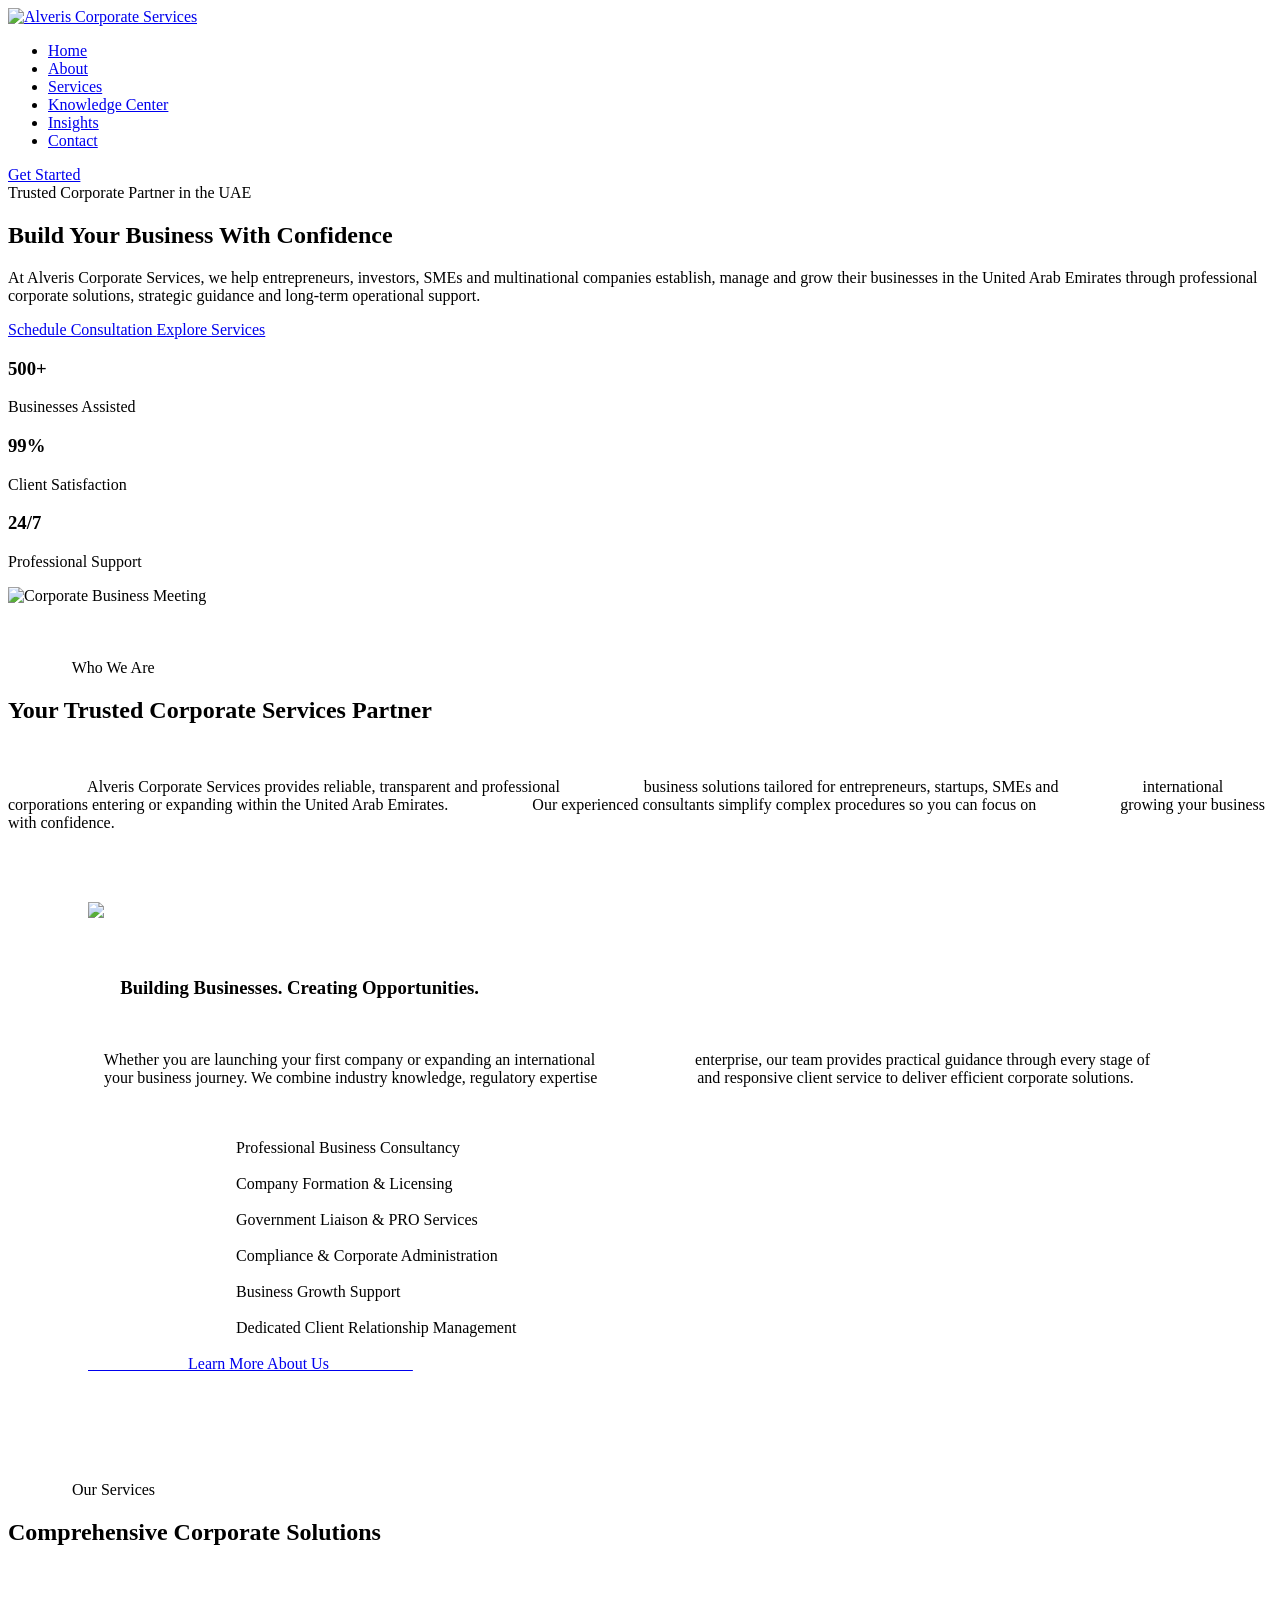
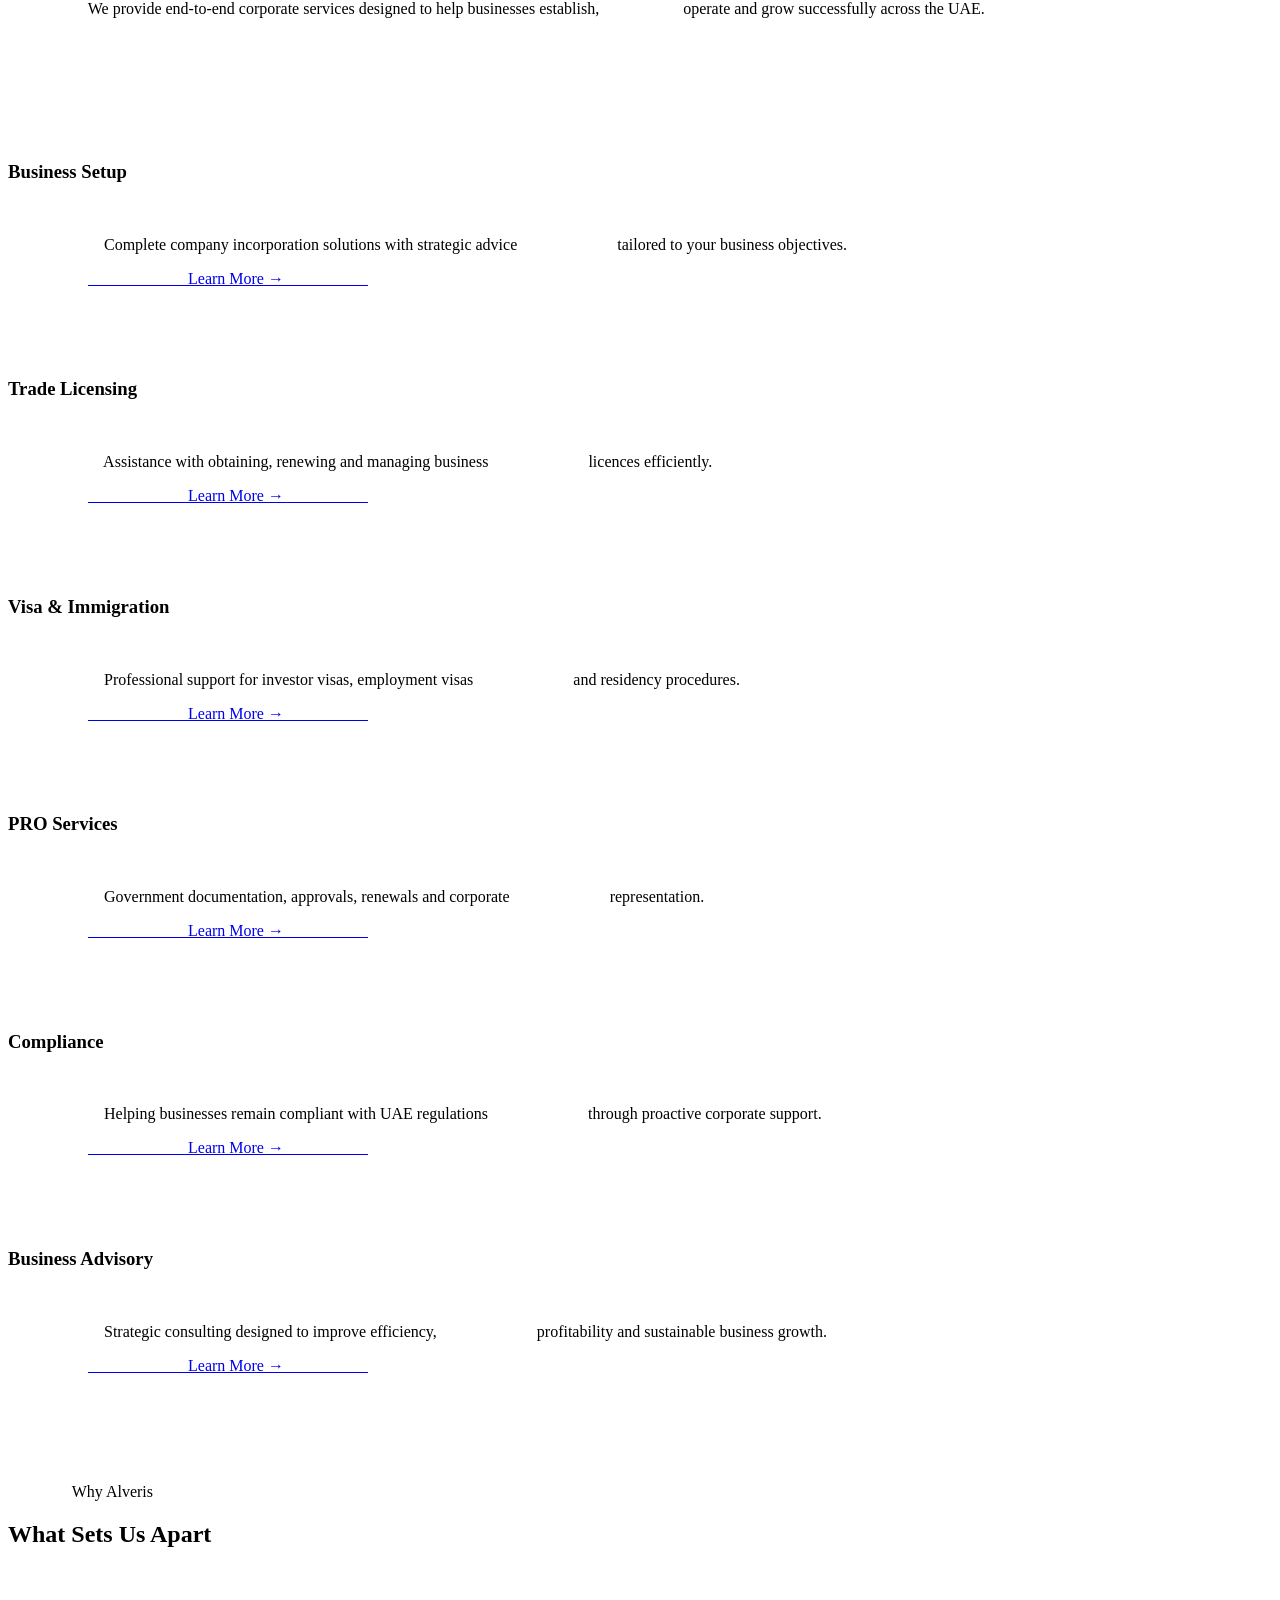
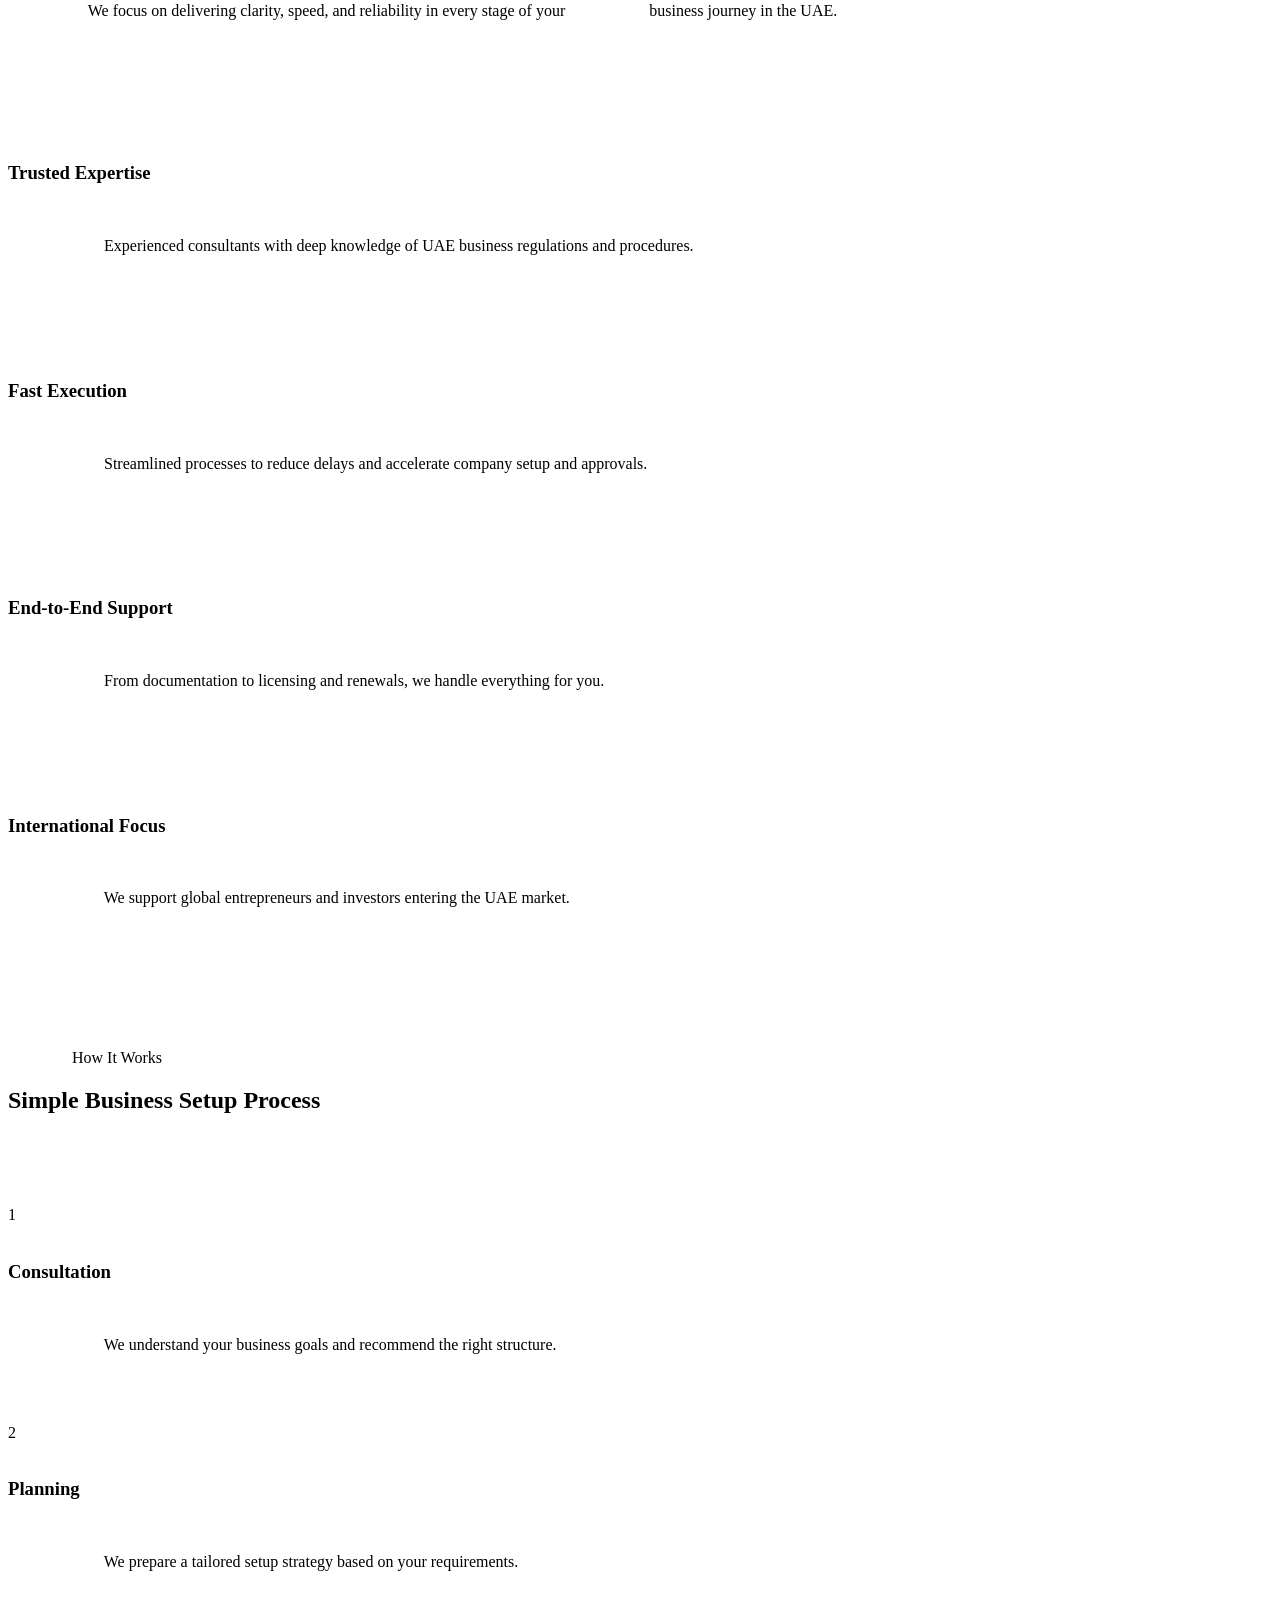
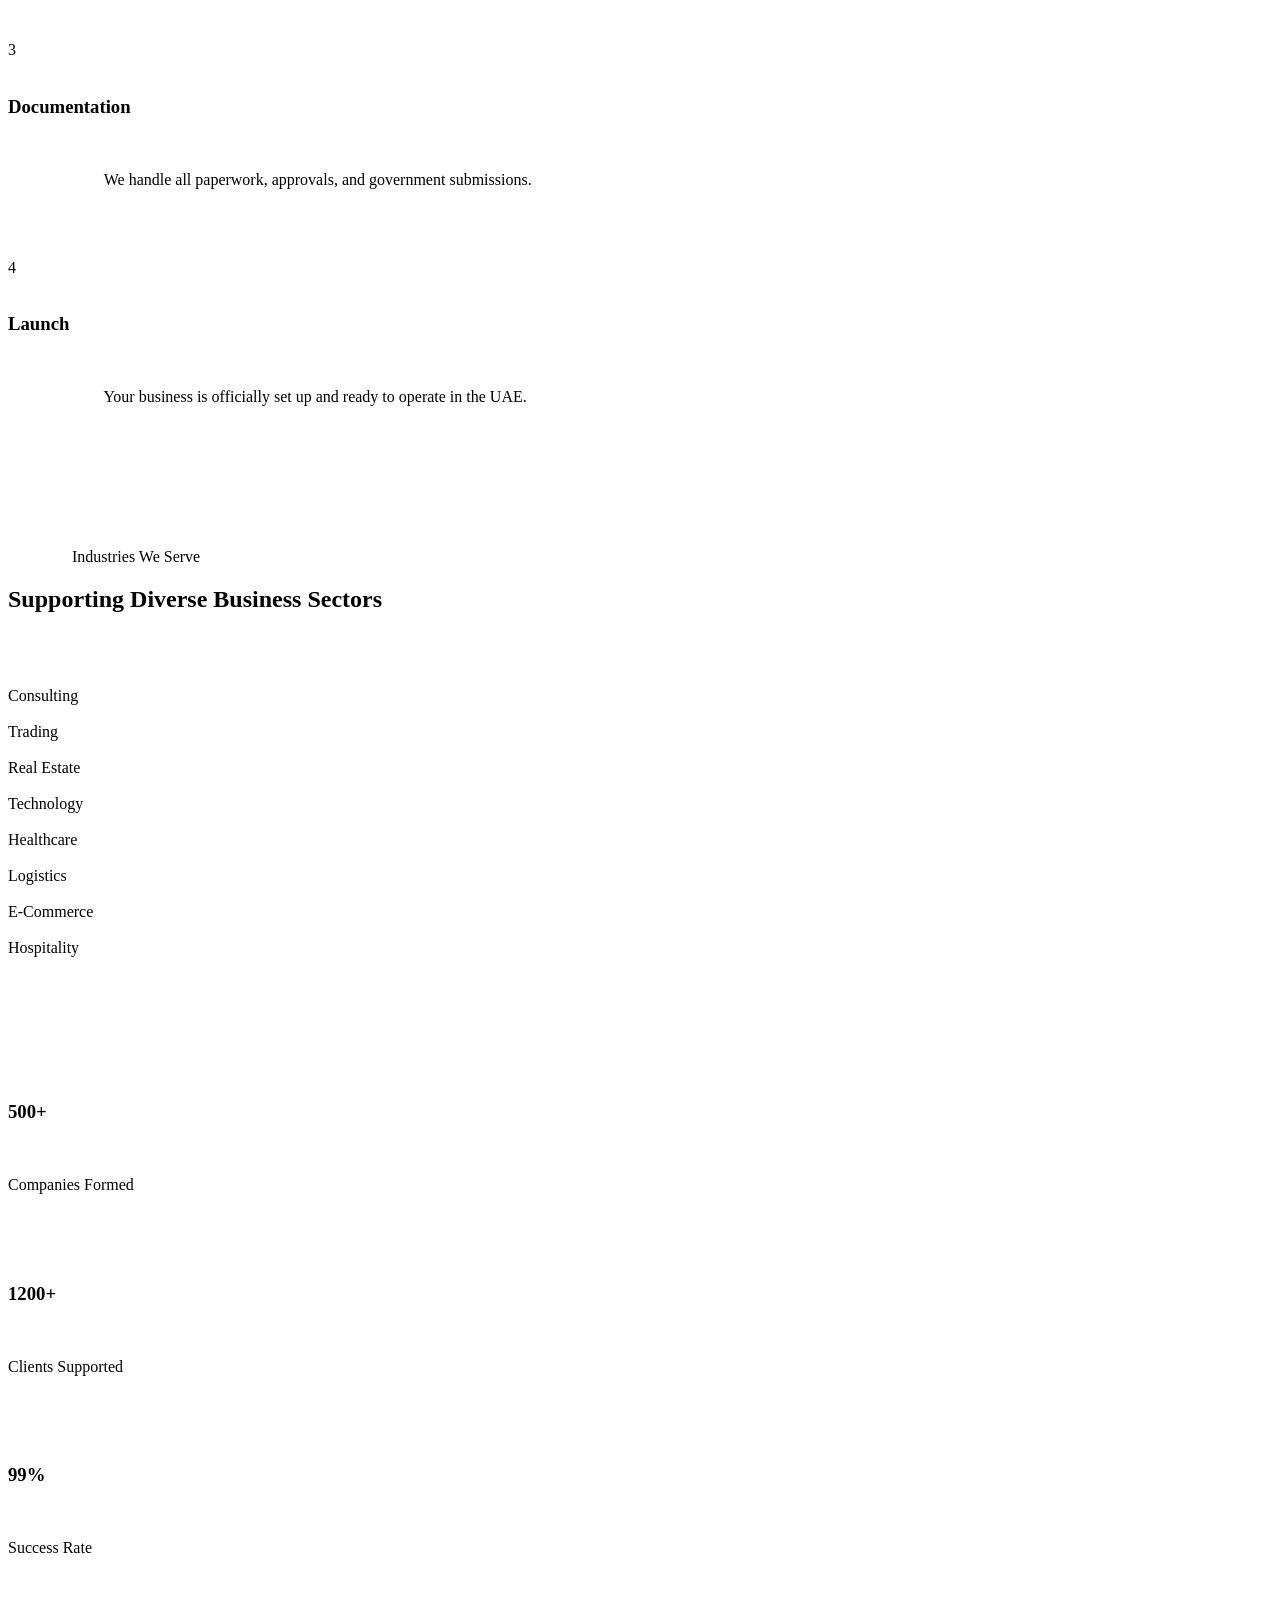
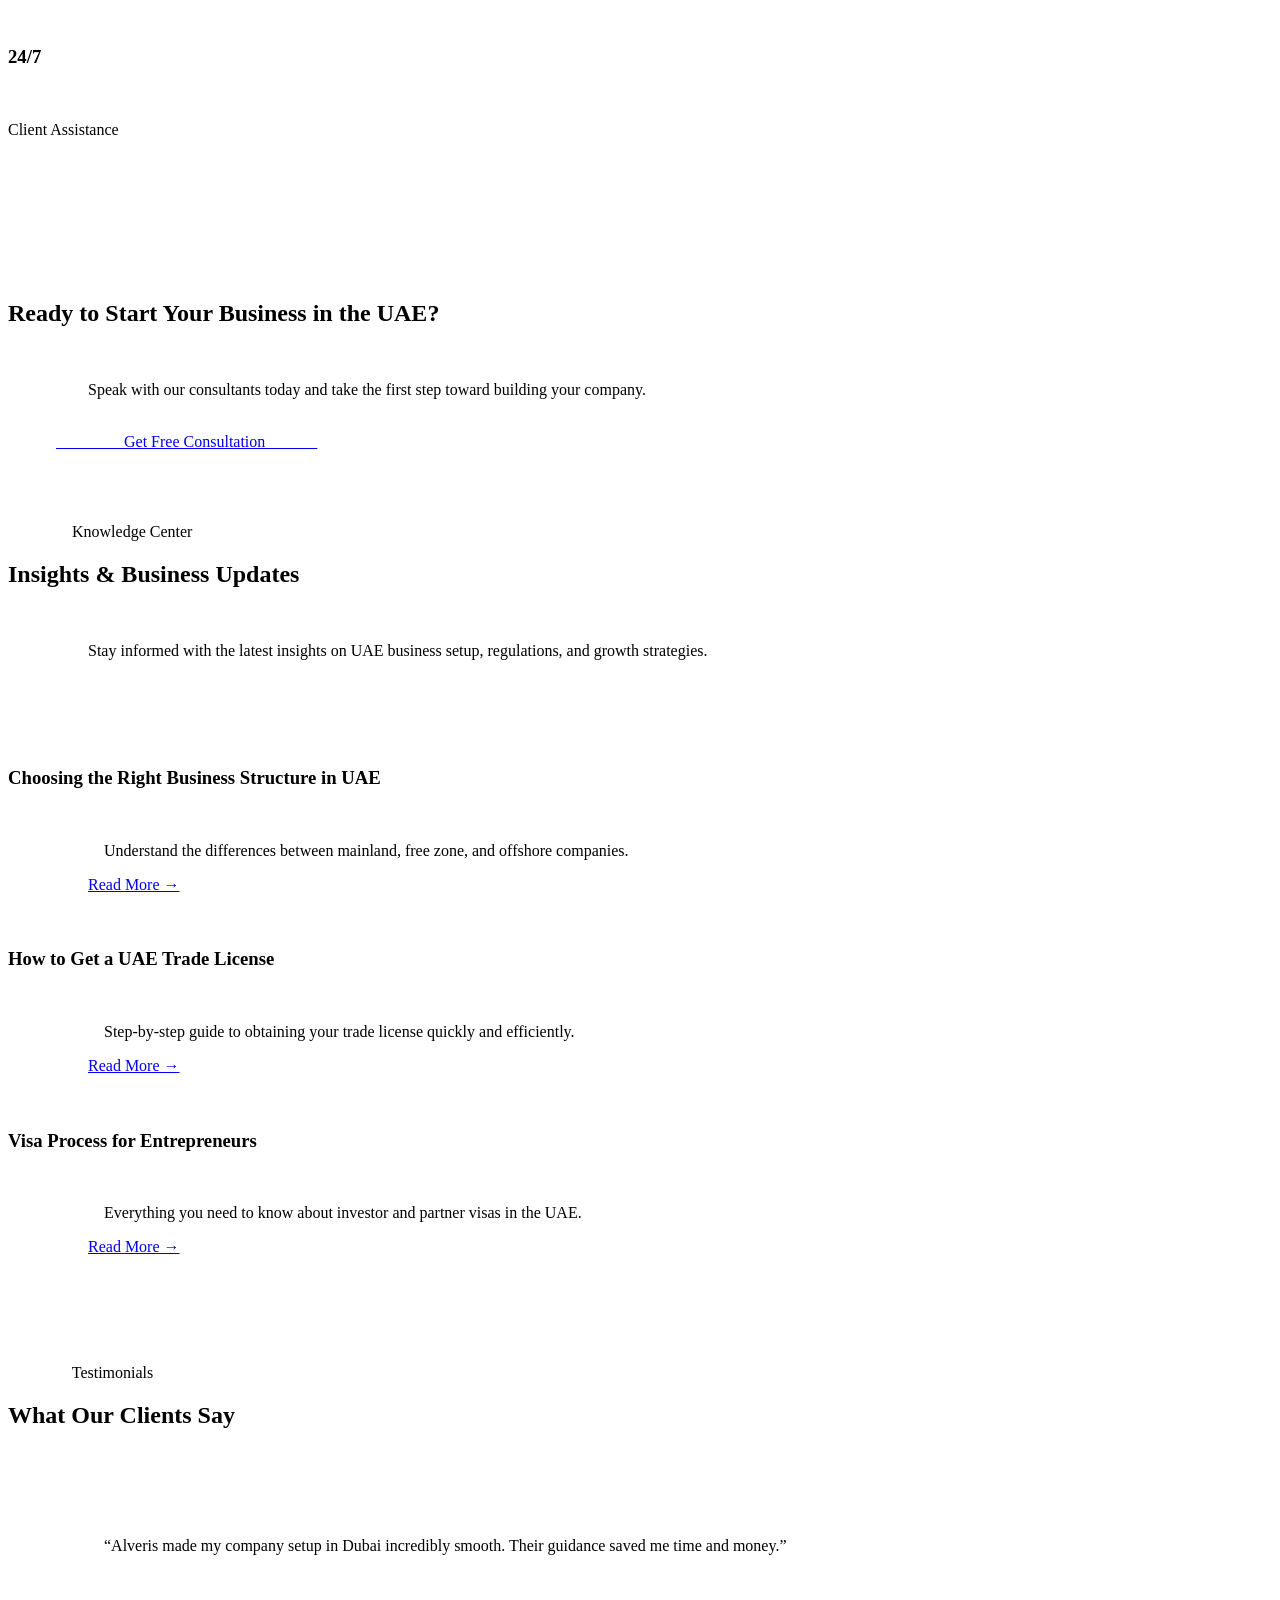
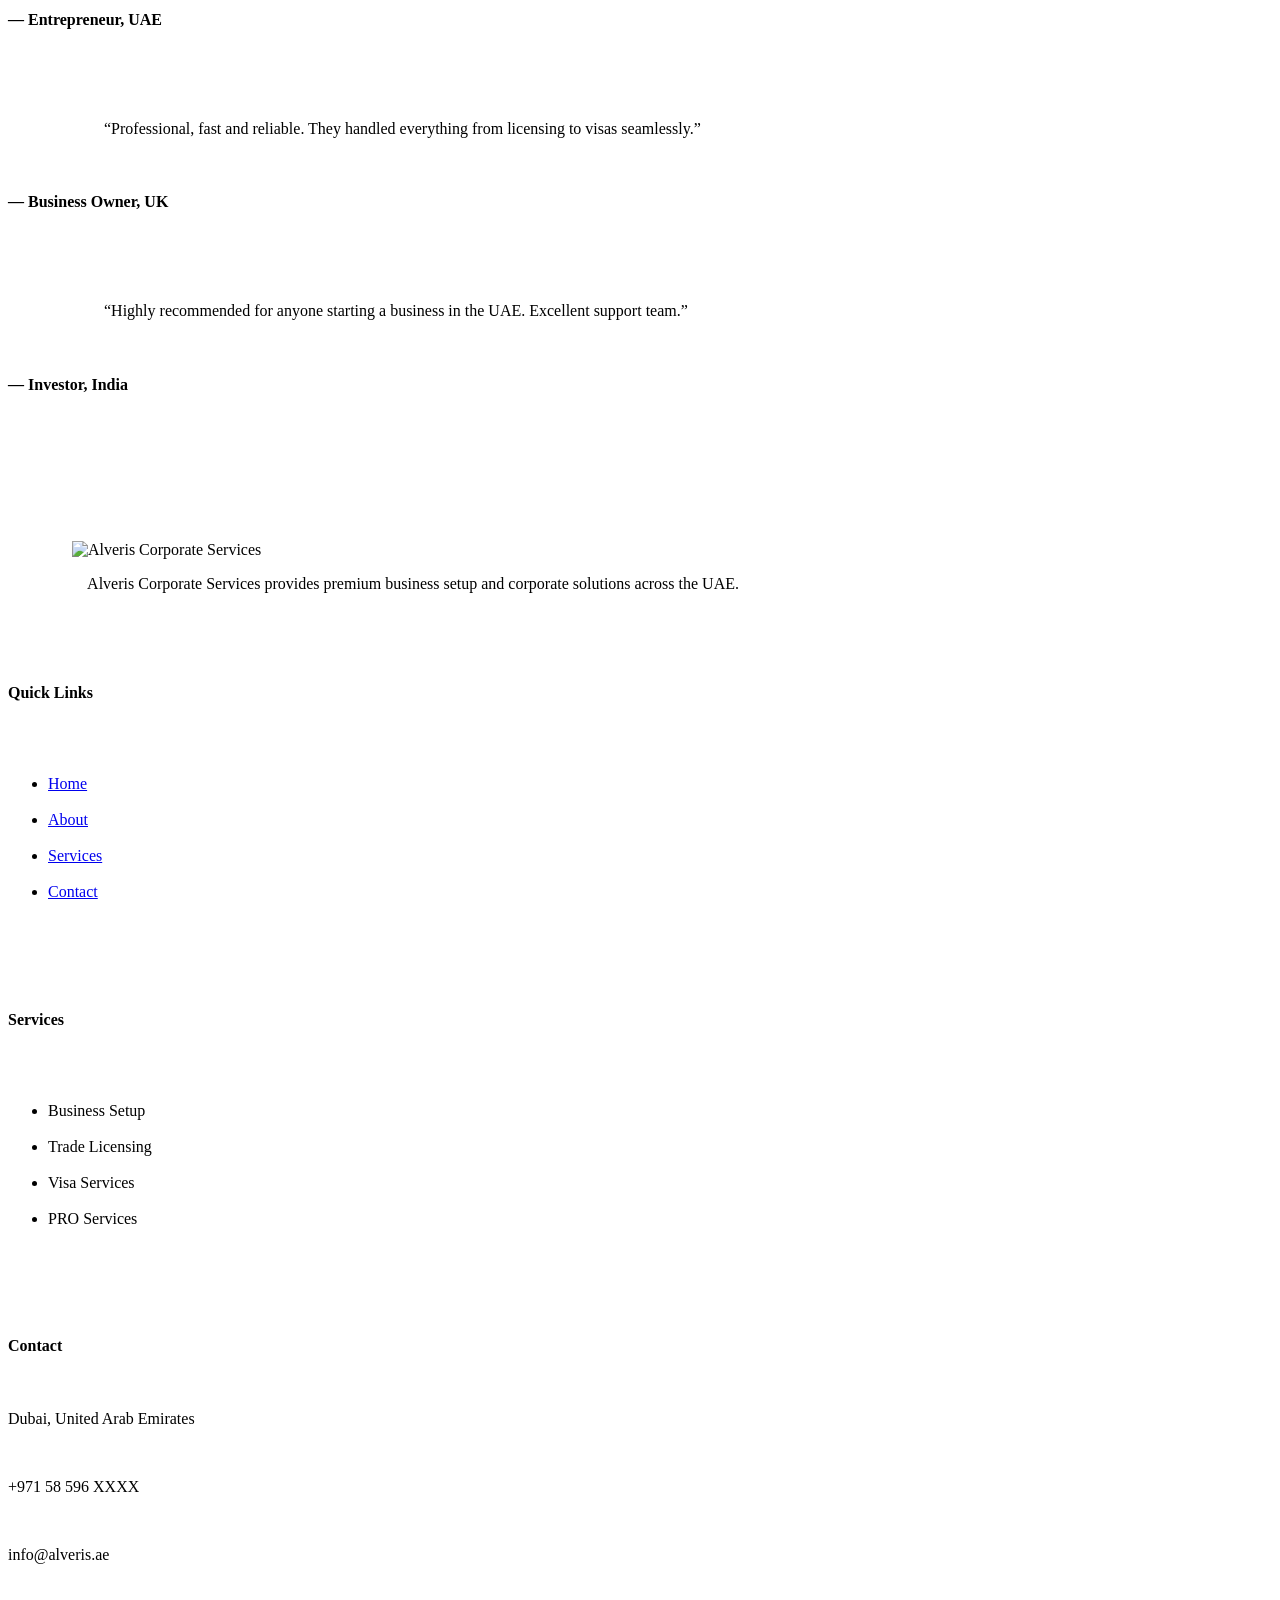
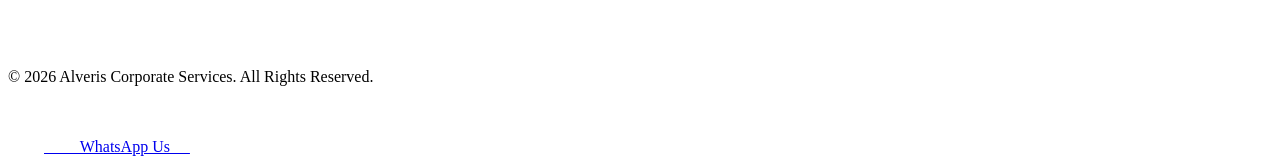
==== index.html @ 0fe32ac9 "Create index.html" ====
<!DOCTYPE html>
<html lang="en">
<head>

<meta charset="UTF-8">
<meta name="viewport" content="width=device-width, initial-scale=1.0">

<title>Alveris Corporate Services | Business Setup & Corporate Solutions UAE</title>

<meta name="description" content="Alveris Corporate Services helps entrepreneurs, startups and global companies establish and grow their businesses in the United Arab Emirates through reliable corporate solutions, company formation, PRO services, compliance support and strategic business consulting.">

<meta name="keywords" content="Business Setup UAE, Company Formation Dubai, Corporate Services UAE, PRO Services Dubai, Business Consultancy UAE, Trade License Dubai">

<meta name="author" content="Alveris Corporate Services">

<meta name="robots" content="index,follow">

<meta property="og:title" content="Alveris Corporate Services">

<meta property="og:description"
content="Premium Business Setup & Corporate Services in the UAE.">

<meta property="og:type" content="website">

<meta property="og:image" content="assets/images/logo.png">

<meta property="og:url" content="https://www.alveris.ae">

<meta name="twitter:card" content="summary_large_image">

<link rel="icon" href="assets/images/favicon.png">

<link rel="stylesheet" href="assets/css/style.css">

<link rel="preconnect" href="https://fonts.googleapis.com">

<link rel="preconnect" href="https://fonts.gstatic.com" crossorigin>

<link href="https://fonts.googleapis.com/css2?family=Poppins:wght@300;400;500;600;700;800&display=swap" rel="stylesheet">

<script type="application/ld+json">
{
"@context":"https://schema.org",
"@type":"ProfessionalService",
"name":"Alveris Corporate Services",
"url":"https://www.alveris.ae",
"logo":"https://www.alveris.ae/assets/images/logo.png",
"description":"Business setup, corporate consultancy and compliance solutions in the UAE.",
"telephone":"+97158596XXXX",
"address":{
"@type":"PostalAddress",
"addressCountry":"United Arab Emirates"
}
}
</script>

</head>

<body>

<div id="preloader">

<div class="loader"></div>

</div>

<header class="header">

<div class="container">

<div class="logo">

<a href="index.html">

<img src="assets/images/logo.png"
alt="Alveris Corporate Services">

</a>

</div>

<nav class="navbar">

<ul>

<li><a href="index.html" class="active">Home</a></li>

<li><a href="about.html">About</a></li>

<li><a href="services.html">Services</a></li>

<li><a href="knowledge.html">Knowledge Center</a></li>

<li><a href="blog.html">Insights</a></li>

<li><a href="contact.html">Contact</a></li>

</ul>

</nav>

<div class="header-buttons">

<a href="contact.html" class="btn-primary">

Get Started

</a>

</div>

<div class="mobile-toggle">

<span></span>

<span></span>

<span></span>

</div>

</div>

</header>

<main>

<section class="hero">

<div class="container hero-grid">

<div class="hero-content">

<span class="hero-badge">

Trusted Corporate Partner in the UAE

</span>

<h1>

Build Your Business With Confidence

</h1>

<p>

At Alveris Corporate Services, we help entrepreneurs, investors, SMEs and multinational companies establish, manage and grow their businesses in the United Arab Emirates through professional corporate solutions, strategic guidance and long-term operational support.

</p>

<div class="hero-buttons">

<a href="contact.html" class="btn-primary">

Schedule Consultation

</a>

<a href="services.html" class="btn-secondary">

Explore Services

</a>

</div>

<div class="hero-highlights">

<div>

<h3>500+</h3>

<p>Businesses Assisted</p>

</div>

<div>

<h3>99%</h3>

<p>Client Satisfaction</p>

</div>

<div>

<h3>24/7</h3>

<p>Professional Support</p>

</div>

</div>

</div>

<div class="hero-image">

<img src="assets/images/hero-business.jpg"
alt="Corporate Business Meeting">

</div>

</div>

</section>

   <!-- =========================================================
         ABOUT SECTION
    ========================================================== -->

    <section class="about-home">

        <div class="container">

            <div class="section-title">

                <span>Who We Are</span>

                <h2>Your Trusted Corporate Services Partner</h2>

                <p>
                    Alveris Corporate Services provides reliable, transparent and professional
                    business solutions tailored for entrepreneurs, startups, SMEs and
                    international corporations entering or expanding within the United Arab Emirates.
                    Our experienced consultants simplify complex procedures so you can focus on
                    growing your business with confidence.
                </p>

            </div>

            <div class="about-grid">

                <div class="about-image">

                    <img src="assets/images/about-home.jpg"
                         alt="Corporate Consultation">

                </div>

                <div class="about-content">

                    <h3>
                        Building Businesses. Creating Opportunities.
                    </h3>

                    <p>

                        Whether you are launching your first company or expanding an international
                        enterprise, our team provides practical guidance through every stage of
                        your business journey. We combine industry knowledge, regulatory expertise
                        and responsive client service to deliver efficient corporate solutions.

                    </p>

                    <div class="about-features">

                        <div class="feature">

                            <i class="icon-check"></i>

                            <span>Professional Business Consultancy</span>

                        </div>

                        <div class="feature">

                            <i class="icon-check"></i>

                            <span>Company Formation & Licensing</span>

                        </div>

                        <div class="feature">

                            <i class="icon-check"></i>

                            <span>Government Liaison & PRO Services</span>

                        </div>

                        <div class="feature">

                            <i class="icon-check"></i>

                            <span>Compliance & Corporate Administration</span>

                        </div>

                        <div class="feature">

                            <i class="icon-check"></i>

                            <span>Business Growth Support</span>

                        </div>

                        <div class="feature">

                            <i class="icon-check"></i>

                            <span>Dedicated Client Relationship Management</span>

                        </div>

                    </div>

                    <a href="about.html" class="btn-primary">

                        Learn More About Us

                    </a>

                </div>

            </div>

        </div>

    </section>


    <!-- =========================================================
         SERVICES SECTION
    ========================================================== -->

    <section class="services-home">

        <div class="container">

            <div class="section-title">

                <span>Our Services</span>

                <h2>Comprehensive Corporate Solutions</h2>

                <p>

                    We provide end-to-end corporate services designed to help businesses establish,
                    operate and grow successfully across the UAE.

                </p>

            </div>

            <div class="services-grid">

                <article class="service-card">

                    <div class="service-icon">

                        <i class="icon-building"></i>

                    </div>

                    <h3>Business Setup</h3>

                    <p>

                        Complete company incorporation solutions with strategic advice
                        tailored to your business objectives.

                    </p>

                    <a href="services.html">

                        Learn More →

                    </a>

                </article>

                <article class="service-card">

                    <div class="service-icon">

                        <i class="icon-license"></i>

                    </div>

                    <h3>Trade Licensing</h3>

                    <p>

                        Assistance with obtaining, renewing and managing business
                        licences efficiently.

                    </p>

                    <a href="services.html">

                        Learn More →

                    </a>

                </article>

                <article class="service-card">

                    <div class="service-icon">

                        <i class="icon-passport"></i>

                    </div>

                    <h3>Visa & Immigration</h3>

                    <p>

                        Professional support for investor visas, employment visas
                        and residency procedures.

                    </p>

                    <a href="services.html">

                        Learn More →

                    </a>

                </article>

                <article class="service-card">

                    <div class="service-icon">

                        <i class="icon-government"></i>

                    </div>

                    <h3>PRO Services</h3>

                    <p>

                        Government documentation, approvals, renewals and corporate
                        representation.

                    </p>

                    <a href="services.html">

                        Learn More →

                    </a>

                </article>

                <article class="service-card">

                    <div class="service-icon">

                        <i class="icon-documents"></i>

                    </div>

                    <h3>Compliance</h3>

                    <p>

                        Helping businesses remain compliant with UAE regulations
                        through proactive corporate support.

                    </p>

                    <a href="services.html">

                        Learn More →

                    </a>

                </article>

                <article class="service-card">

                    <div class="service-icon">

                        <i class="icon-growth"></i>

                    </div>

                    <h3>Business Advisory</h3>

                    <p>

                        Strategic consulting designed to improve efficiency,
                        profitability and sustainable business growth.

                    </p>

                    <a href="services.html">

                        Learn More →

                    </a>

                </article>

            </div>

        </div>

    </section>

   <!-- =========================================================
         WHY CHOOSE US SECTION
    ========================================================== -->

    <section class="why-us">

        <div class="container">

            <div class="section-title">

                <span>Why Alveris</span>

                <h2>What Sets Us Apart</h2>

                <p>
                    We focus on delivering clarity, speed, and reliability in every stage of your
                    business journey in the UAE.
                </p>

            </div>

            <div class="why-grid">

                <div class="why-item">

                    <div class="why-icon">
                        <i class="icon-shield"></i>
                    </div>

                    <h3>Trusted Expertise</h3>

                    <p>
                        Experienced consultants with deep knowledge of UAE business regulations and procedures.
                    </p>

                </div>

                <div class="why-item">

                    <div class="why-icon">
                        <i class="icon-speed"></i>
                    </div>

                    <h3>Fast Execution</h3>

                    <p>
                        Streamlined processes to reduce delays and accelerate company setup and approvals.
                    </p>

                </div>

                <div class="why-item">

                    <div class="why-icon">
                        <i class="icon-handshake"></i>
                    </div>

                    <h3>End-to-End Support</h3>

                    <p>
                        From documentation to licensing and renewals, we handle everything for you.
                    </p>

                </div>

                <div class="why-item">

                    <div class="why-icon">
                        <i class="icon-global"></i>
                    </div>

                    <h3>International Focus</h3>

                    <p>
                        We support global entrepreneurs and investors entering the UAE market.
                    </p>

                </div>

            </div>

        </div>

    </section>


    <!-- =========================================================
         PROCESS SECTION
    ========================================================== -->

    <section class="process">

        <div class="container">

            <div class="section-title">

                <span>How It Works</span>

                <h2>Simple Business Setup Process</h2>

            </div>

            <div class="process-steps">

                <div class="step">

                    <div class="step-number">1</div>

                    <h3>Consultation</h3>

                    <p>
                        We understand your business goals and recommend the right structure.
                    </p>

                </div>

                <div class="step">

                    <div class="step-number">2</div>

                    <h3>Planning</h3>

                    <p>
                        We prepare a tailored setup strategy based on your requirements.
                    </p>

                </div>

                <div class="step">

                    <div class="step-number">3</div>

                    <h3>Documentation</h3>

                    <p>
                        We handle all paperwork, approvals, and government submissions.
                    </p>

                </div>

                <div class="step">

                    <div class="step-number">4</div>

                    <h3>Launch</h3>

                    <p>
                        Your business is officially set up and ready to operate in the UAE.
                    </p>

                </div>

            </div>

        </div>

    </section>


    <!-- =========================================================
         INDUSTRIES SECTION
    ========================================================== -->

    <section class="industries">

        <div class="container">

            <div class="section-title">

                <span>Industries We Serve</span>

                <h2>Supporting Diverse Business Sectors</h2>

            </div>

            <div class="industry-grid">

                <div class="industry">Consulting</div>
                <div class="industry">Trading</div>
                <div class="industry">Real Estate</div>
                <div class="industry">Technology</div>
                <div class="industry">Healthcare</div>
                <div class="industry">Logistics</div>
                <div class="industry">E-Commerce</div>
                <div class="industry">Hospitality</div>

            </div>

        </div>

    </section>


    <!-- =========================================================
         STATS SECTION
    ========================================================== -->

    <section class="stats">

        <div class="container stats-grid">

            <div class="stat">

                <h3>500+</h3>

                <p>Companies Formed</p>

            </div>

            <div class="stat">

                <h3>1200+</h3>

                <p>Clients Supported</p>

            </div>

            <div class="stat">

                <h3>99%</h3>

                <p>Success Rate</p>

            </div>

            <div class="stat">

                <h3>24/7</h3>

                <p>Client Assistance</p>

            </div>

        </div>

    </section>


    <!-- =========================================================
         CALL TO ACTION BANNER
    ========================================================== -->

    <section class="cta">

        <div class="container cta-box">

            <div class="cta-content">

                <h2>Ready to Start Your Business in the UAE?</h2>

                <p>
                    Speak with our consultants today and take the first step toward building your company.
                </p>

            </div>

            <a href="contact.html" class="btn-primary">

                Get Free Consultation

            </a>

        </div>

    </section>

   <!-- =========================================================
         KNOWLEDGE PREVIEW SECTION
    ========================================================== -->

    <section class="knowledge-preview">

        <div class="container">

            <div class="section-title">

                <span>Knowledge Center</span>

                <h2>Insights & Business Updates</h2>

                <p>
                    Stay informed with the latest insights on UAE business setup, regulations, and growth strategies.
                </p>

            </div>

            <div class="knowledge-grid">

                <article class="knowledge-card">

                    <h3>Choosing the Right Business Structure in UAE</h3>

                    <p>
                        Understand the differences between mainland, free zone, and offshore companies.
                    </p>

                    <a href="knowledge.html">Read More →</a>

                </article>

                <article class="knowledge-card">

                    <h3>How to Get a UAE Trade License</h3>

                    <p>
                        Step-by-step guide to obtaining your trade license quickly and efficiently.
                    </p>

                    <a href="knowledge.html">Read More →</a>

                </article>

                <article class="knowledge-card">

                    <h3>Visa Process for Entrepreneurs</h3>

                    <p>
                        Everything you need to know about investor and partner visas in the UAE.
                    </p>

                    <a href="knowledge.html">Read More →</a>

                </article>

            </div>

        </div>

    </section>


    <!-- =========================================================
         TESTIMONIALS SECTION
    ========================================================== -->

    <section class="testimonials">

        <div class="container">

            <div class="section-title">

                <span>Testimonials</span>

                <h2>What Our Clients Say</h2>

            </div>

            <div class="testimonial-grid">

                <div class="testimonial">

                    <p>
                        “Alveris made my company setup in Dubai incredibly smooth. Their guidance saved me time and money.”
                    </p>

                    <h4>— Entrepreneur, UAE</h4>

                </div>

                <div class="testimonial">

                    <p>
                        “Professional, fast and reliable. They handled everything from licensing to visas seamlessly.”
                    </p>

                    <h4>— Business Owner, UK</h4>

                </div>

                <div class="testimonial">

                    <p>
                        “Highly recommended for anyone starting a business in the UAE. Excellent support team.”
                    </p>

                    <h4>— Investor, India</h4>

                </div>

            </div>

        </div>

    </section>


    <!-- =========================================================
         FOOTER
    ========================================================== -->

    <footer class="footer">

        <div class="container footer-grid">

            <div class="footer-about">

                <img src="assets/images/logo.png" alt="Alveris Corporate Services">

                <p>
                    Alveris Corporate Services provides premium business setup and corporate solutions across the UAE.
                </p>

            </div>

            <div class="footer-links">

                <h4>Quick Links</h4>

                <ul>

                    <li><a href="index.html">Home</a></li>

                    <li><a href="about.html">About</a></li>

                    <li><a href="services.html">Services</a></li>

                    <li><a href="contact.html">Contact</a></li>

                </ul>

            </div>

            <div class="footer-services">

                <h4>Services</h4>

                <ul>

                    <li>Business Setup</li>

                    <li>Trade Licensing</li>

                    <li>Visa Services</li>

                    <li>PRO Services</li>

                </ul>

            </div>

            <div class="footer-contact">

                <h4>Contact</h4>

                <p>Dubai, United Arab Emirates</p>

                <p>+971 58 596 XXXX</p>

                <p>info@alveris.ae</p>

            </div>

        </div>

        <div class="footer-bottom">

            <p>© 2026 Alveris Corporate Services. All Rights Reserved.</p>

        </div>

    </footer>


    <!-- =========================================================
         FLOATING BUTTONS
    ========================================================== -->

    <a href="https://wa.me/97158596XXXX" class="whatsapp-float" target="_blank">

        WhatsApp Us

    </a>

    <button class="back-to-top" id="backToTop">

        ↑

    </button>

</main>

<script src="assets/js/script.js"></script>

<script>

    // Back to top button

    const btn = document.getElementById("backToTop");

    window.onscroll = function () {

        if (document.documentElement.scrollTop > 300) {

            btn.style.display = "block";

        } else {

            btn.style.display = "none";

        }

    };

    btn.onclick = function () {

        window.scrollTo({ top: 0, behavior: "smooth" });

    };

</script>

</body>
</html>
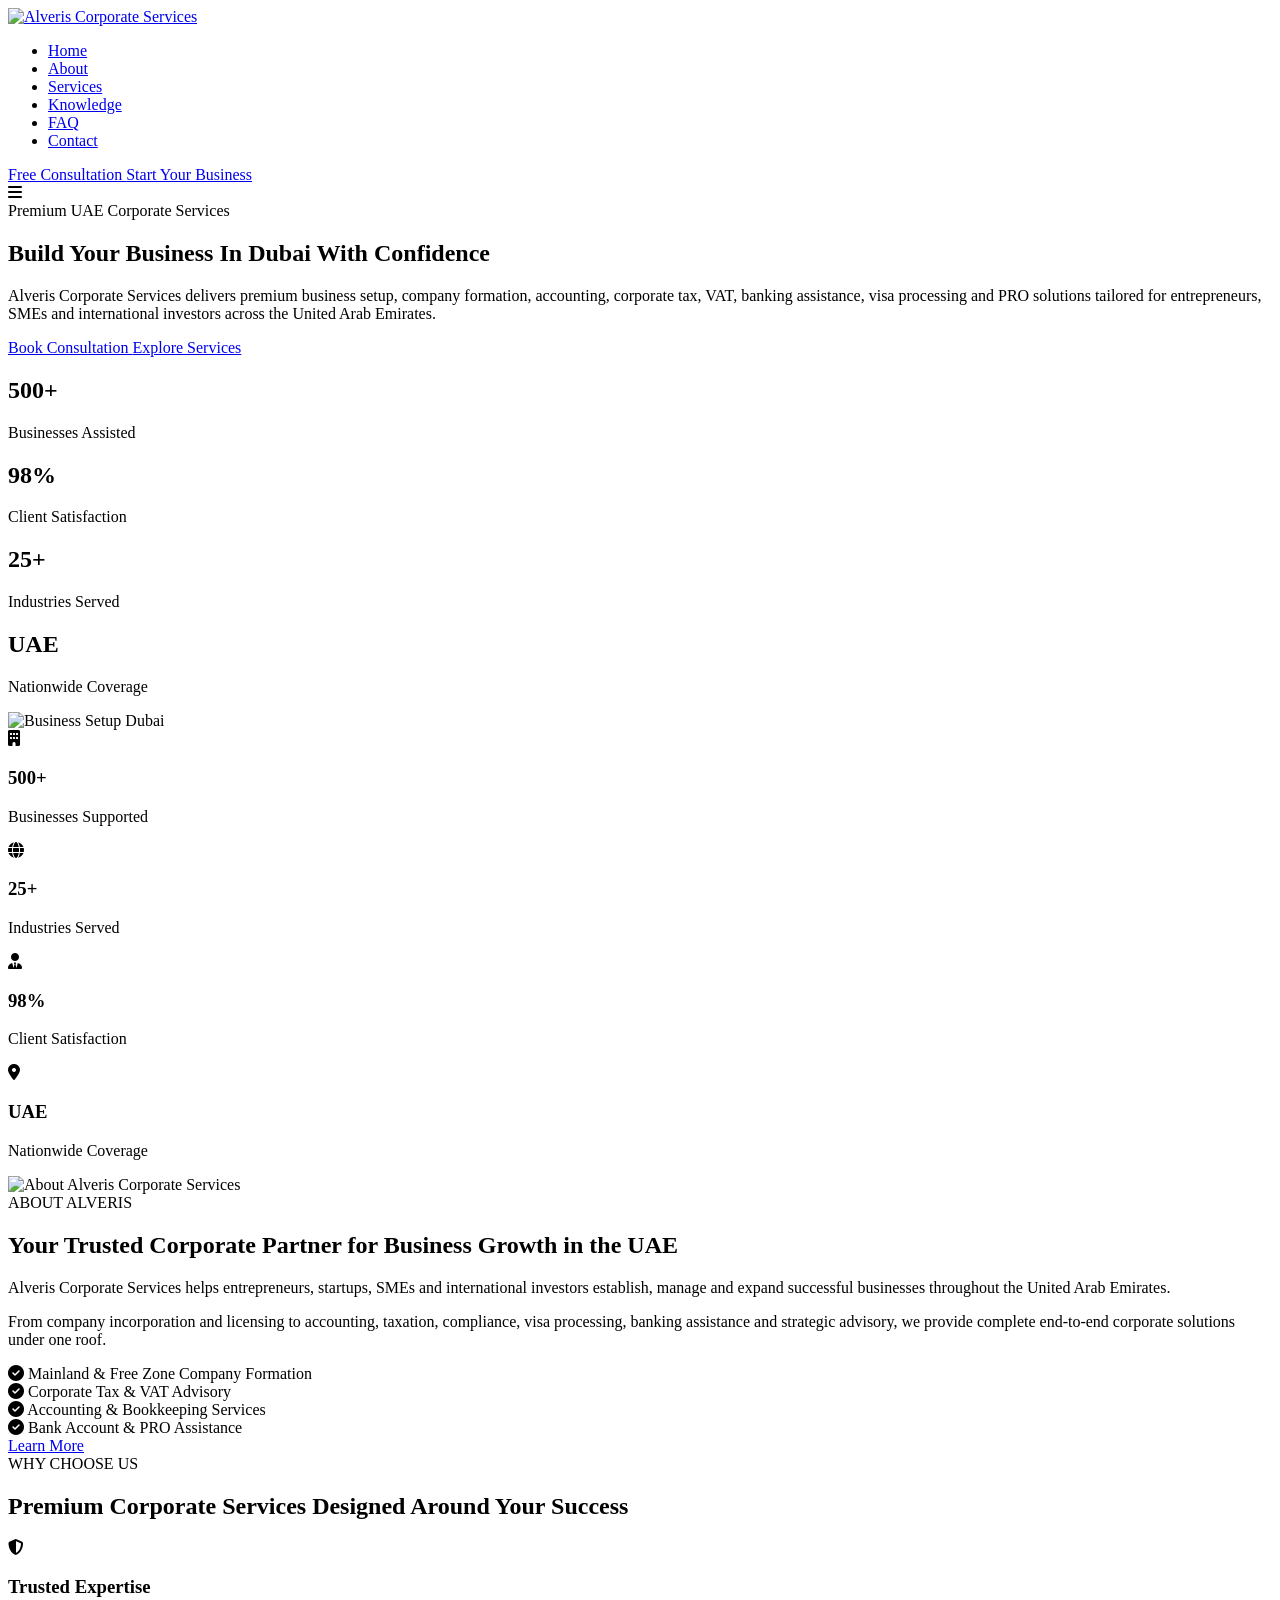
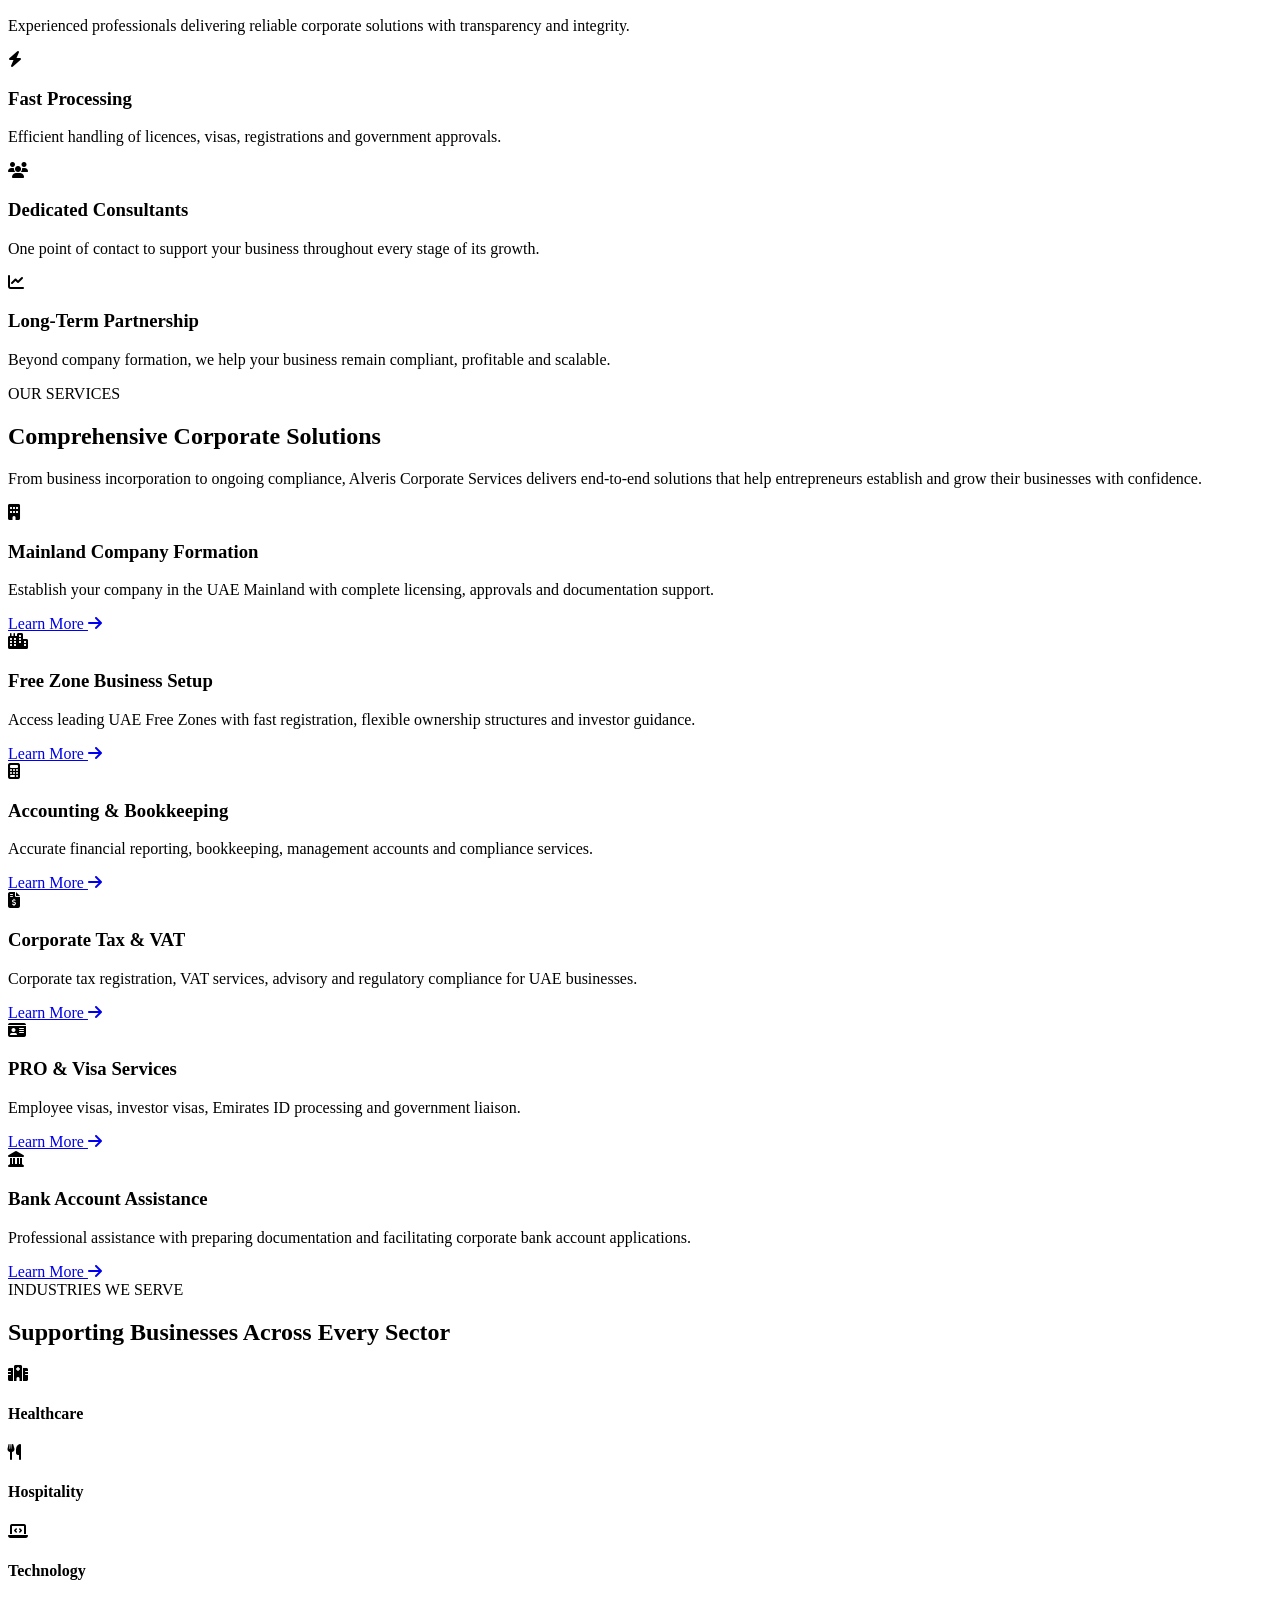
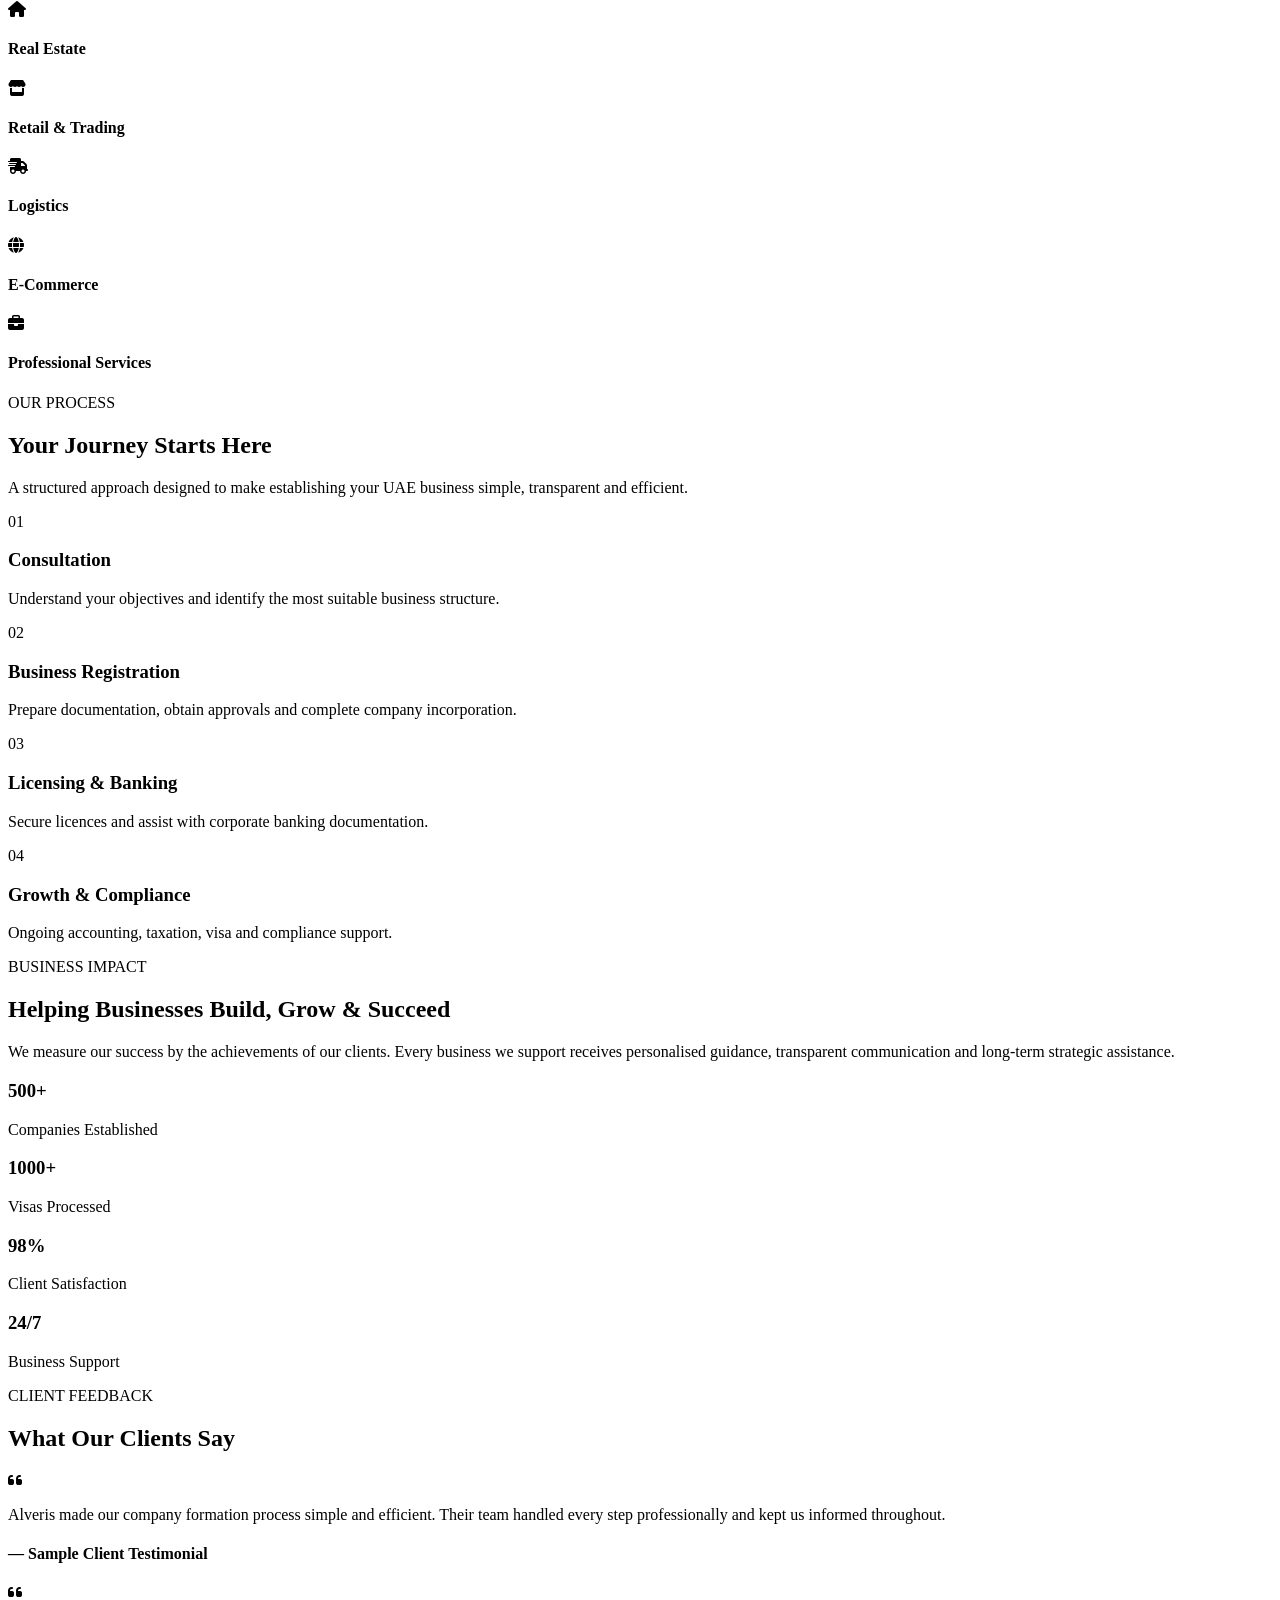
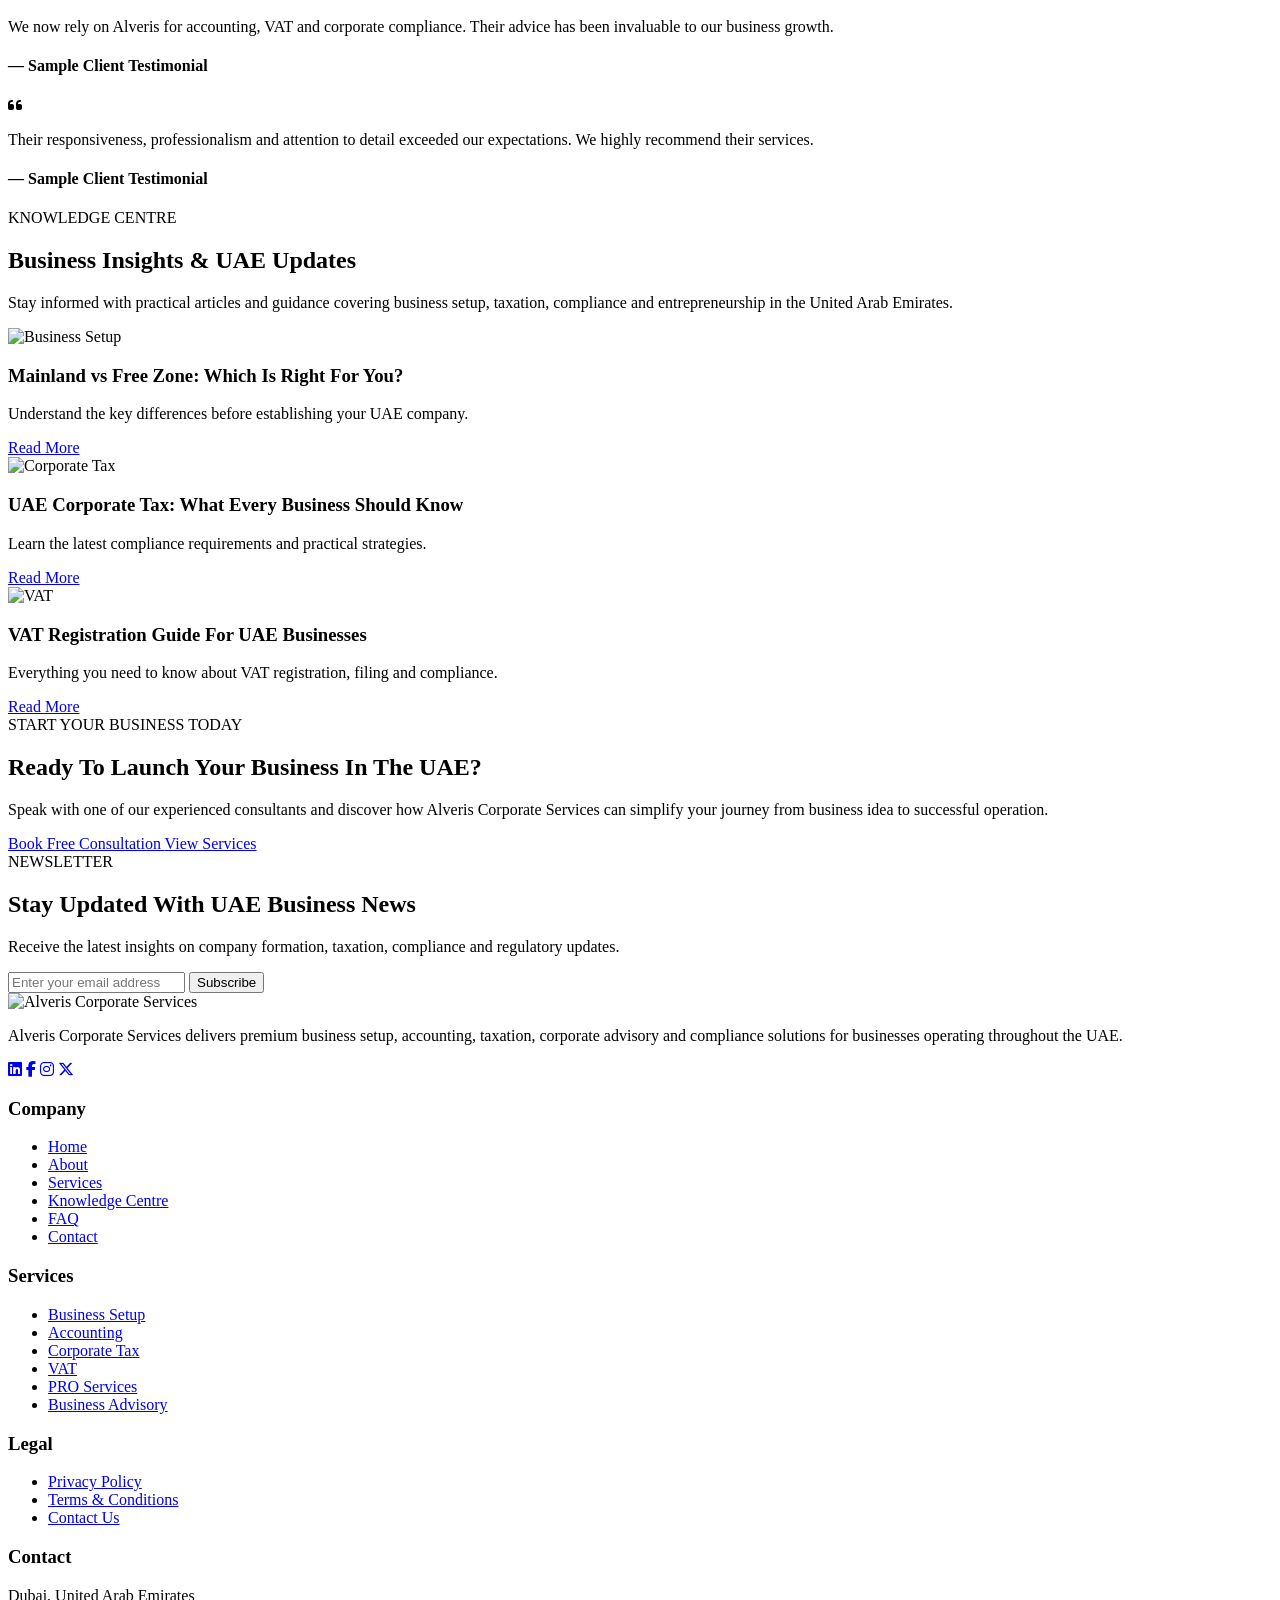
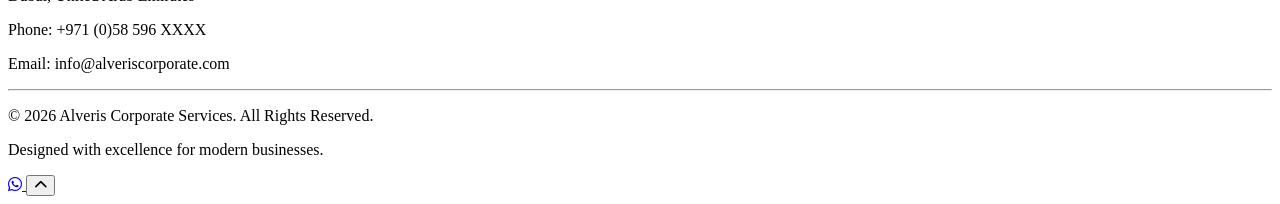
==== commit 946cbd42: "Create index.html" ====
--- a/index.html
+++ b/index.html
@@ -1,1017 +1,1291 @@
 <!DOCTYPE html>
 <html lang="en">
+
 <head>
 
 <meta charset="UTF-8">
 <meta name="viewport" content="width=device-width, initial-scale=1.0">
 
-<title>Alveris Corporate Services | Business Setup & Corporate Solutions UAE</title>
-
-<meta name="description" content="Alveris Corporate Services helps entrepreneurs, startups and global companies establish and grow their businesses in the United Arab Emirates through reliable corporate solutions, company formation, PRO services, compliance support and strategic business consulting.">
-
-<meta name="keywords" content="Business Setup UAE, Company Formation Dubai, Corporate Services UAE, PRO Services Dubai, Business Consultancy UAE, Trade License Dubai">
+<title>Alveris Corporate Services | Business Setup & Corporate Advisory UAE</title>
+
+<meta name="description" content="Alveris Corporate Services provides company formation, business setup, accounting, tax, PRO, banking assistance and corporate advisory services throughout the UAE.">
+
+<meta name="keywords" content="Business Setup Dubai, Company Formation UAE, Corporate Services Dubai, Accounting UAE, VAT UAE, Corporate Tax UAE">
 
 <meta name="author" content="Alveris Corporate Services">
 
-<meta name="robots" content="index,follow">
-
 <meta property="og:title" content="Alveris Corporate Services">
 
-<meta property="og:description"
-content="Premium Business Setup & Corporate Services in the UAE.">
+<meta property="og:description" content="Premium Corporate Services for Entrepreneurs and Businesses in the UAE.">
 
 <meta property="og:type" content="website">
 
-<meta property="og:image" content="assets/images/logo.png">
-
-<meta property="og:url" content="https://www.alveris.ae">
-
-<meta name="twitter:card" content="summary_large_image">
+<meta property="og:image" content="assets/images/hero.jpg">
+
+<meta property="og:url" content="https://alveriscorporate.github.io/">
 
 <link rel="icon" href="assets/images/favicon.png">
 
+<link rel="preconnect" href="https://fonts.googleapis.com">
+
+<link rel="preconnect" href="https://fonts.gstatic.com" crossorigin>
+
+<link href="https://fonts.googleapis.com/css2?family=Inter:wght@300;400;500;600&family=Poppins:wght@300;400;500;600;700;800&display=swap" rel="stylesheet">
+
+<link rel="stylesheet"
+href="https://cdnjs.cloudflare.com/ajax/libs/font-awesome/6.6.0/css/all.min.css">
+
 <link rel="stylesheet" href="assets/css/style.css">
 
-<link rel="preconnect" href="https://fonts.googleapis.com">
-
-<link rel="preconnect" href="https://fonts.gstatic.com" crossorigin>
-
-<link href="https://fonts.googleapis.com/css2?family=Poppins:wght@300;400;500;600;700;800&display=swap" rel="stylesheet">
-
-<script type="application/ld+json">
-{
-"@context":"https://schema.org",
-"@type":"ProfessionalService",
-"name":"Alveris Corporate Services",
-"url":"https://www.alveris.ae",
-"logo":"https://www.alveris.ae/assets/images/logo.png",
-"description":"Business setup, corporate consultancy and compliance solutions in the UAE.",
-"telephone":"+97158596XXXX",
-"address":{
-"@type":"PostalAddress",
-"addressCountry":"United Arab Emirates"
-}
-}
-</script>
-
 </head>
 
 <body>
 
-<div id="preloader">
-
-<div class="loader"></div>
-
-</div>
-
-<header class="header">
+<div class="loader">
+
+<div class="spinner"></div>
+
+</div>
+
+<header id="header">
 
 <div class="container">
 
-<div class="logo">
-
-<a href="index.html">
-
-<img src="assets/images/logo.png"
-alt="Alveris Corporate Services">
+<nav class="navbar">
+
+<a href="index.html" class="logo">
+
+<img src="assets/images/logo.png" alt="Alveris Corporate Services">
 
 </a>
 
-</div>
-
-<nav class="navbar">
+<ul class="nav-links">
+
+<li><a href="index.html" class="active">Home</a></li>
+
+<li><a href="about.html">About</a></li>
+
+<li><a href="services.html">Services</a></li>
+
+<li><a href="knowledge.html">Knowledge</a></li>
+
+<li><a href="faq.html">FAQ</a></li>
+
+<li><a href="contact.html">Contact</a></li>
+
+</ul>
+
+<div class="nav-buttons">
+
+<a href="contact.html" class="btn-outline">
+
+Free Consultation
+
+</a>
+
+<a href="contact.html" class="btn-primary">
+
+Start Your Business
+
+</a>
+
+</div>
+
+<div class="mobile-toggle">
+
+<i class="fa-solid fa-bars"></i>
+
+</div>
+
+</nav>
+
+</div>
+
+</header>
+
+<section class="hero">
+
+<div class="hero-overlay"></div>
+
+<div class="container hero-container">
+
+<div class="hero-content">
+
+<span class="hero-tag">
+
+Premium UAE Corporate Services
+
+</span>
+
+<h1>
+
+Build Your Business
+
+<span>In Dubai</span>
+
+With Confidence
+
+</h1>
+
+<p>
+
+Alveris Corporate Services delivers premium business setup, company formation, accounting, corporate tax, VAT, banking assistance, visa processing and PRO solutions tailored for entrepreneurs, SMEs and international investors across the United Arab Emirates.
+
+</p>
+
+<div class="hero-buttons">
+
+<a href="contact.html" class="btn-primary">
+
+Book Consultation
+
+</a>
+
+<a href="services.html" class="btn-outline-light">
+
+Explore Services
+
+</a>
+
+</div>
+
+<div class="hero-stats">
+
+<div class="stat-box">
+
+<h2>500+</h2>
+
+<p>Businesses Assisted</p>
+
+</div>
+
+<div class="stat-box">
+
+<h2>98%</h2>
+
+<p>Client Satisfaction</p>
+
+</div>
+
+<div class="stat-box">
+
+<h2>25+</h2>
+
+<p>Industries Served</p>
+
+</div>
+
+<div class="stat-box">
+
+<h2>UAE</h2>
+
+<p>Nationwide Coverage</p>
+
+</div>
+
+</div>
+
+</div>
+
+<div class="hero-image">
+
+<img src="assets/images/hero-business.png" alt="Business Setup Dubai">
+
+</div>
+
+</div>
+
+</section>
+
+<!-- =========================
+TRUST BAR
+========================= -->
+
+<section class="trust-bar">
+
+    <div class="container">
+
+        <div class="trust-grid">
+
+            <div class="trust-item">
+                <i class="fa-solid fa-building"></i>
+                <h3>500+</h3>
+                <p>Businesses Supported</p>
+            </div>
+
+            <div class="trust-item">
+                <i class="fa-solid fa-globe"></i>
+                <h3>25+</h3>
+                <p>Industries Served</p>
+            </div>
+
+            <div class="trust-item">
+                <i class="fa-solid fa-user-tie"></i>
+                <h3>98%</h3>
+                <p>Client Satisfaction</p>
+            </div>
+
+            <div class="trust-item">
+                <i class="fa-solid fa-location-dot"></i>
+                <h3>UAE</h3>
+                <p>Nationwide Coverage</p>
+            </div>
+
+        </div>
+
+    </div>
+
+</section>
+
+<!-- =========================
+ABOUT PREVIEW
+========================= -->
+
+<section class="about-preview section">
+
+    <div class="container">
+
+        <div class="two-column">
+
+            <div class="image-column">
+
+                <img src="assets/images/about-home.jpg"
+                     alt="About Alveris Corporate Services">
+
+            </div>
+
+            <div class="content-column">
+
+                <span class="section-tag">
+
+                    ABOUT ALVERIS
+
+                </span>
+
+                <h2>
+
+                    Your Trusted Corporate Partner
+                    for Business Growth in the UAE
+
+                </h2>
+
+                <p>
+
+                    Alveris Corporate Services helps entrepreneurs,
+                    startups, SMEs and international investors establish,
+                    manage and expand successful businesses throughout
+                    the United Arab Emirates.
+
+                </p>
+
+                <p>
+
+                    From company incorporation and licensing to
+                    accounting, taxation, compliance, visa processing,
+                    banking assistance and strategic advisory,
+                    we provide complete end-to-end corporate solutions
+                    under one roof.
+
+                </p>
+
+                <div class="feature-list">
+
+                    <div class="feature">
+
+                        <i class="fa-solid fa-circle-check"></i>
+
+                        <span>Mainland & Free Zone Company Formation</span>
+
+                    </div>
+
+                    <div class="feature">
+
+                        <i class="fa-solid fa-circle-check"></i>
+
+                        <span>Corporate Tax & VAT Advisory</span>
+
+                    </div>
+
+                    <div class="feature">
+
+                        <i class="fa-solid fa-circle-check"></i>
+
+                        <span>Accounting & Bookkeeping Services</span>
+
+                    </div>
+
+                    <div class="feature">
+
+                        <i class="fa-solid fa-circle-check"></i>
+
+                        <span>Bank Account & PRO Assistance</span>
+
+                    </div>
+
+                </div>
+
+                <a href="about.html" class="btn-primary">
+
+                    Learn More
+
+                </a>
+
+            </div>
+
+        </div>
+
+    </div>
+
+</section>
+
+<!-- =========================
+WHY CHOOSE ALVERIS
+========================= -->
+
+<section class="why-us section dark-section">
+
+    <div class="container">
+
+        <div class="section-title">
+
+            <span>
+
+                WHY CHOOSE US
+
+            </span>
+
+            <h2>
+
+                Premium Corporate Services
+                Designed Around Your Success
+
+            </h2>
+
+        </div>
+
+        <div class="cards-grid">
+
+            <div class="glass-card">
+
+                <i class="fa-solid fa-shield-halved"></i>
+
+                <h3>
+
+                    Trusted Expertise
+
+                </h3>
+
+                <p>
+
+                    Experienced professionals delivering reliable
+                    corporate solutions with transparency and integrity.
+
+                </p>
+
+            </div>
+
+            <div class="glass-card">
+
+                <i class="fa-solid fa-bolt"></i>
+
+                <h3>
+
+                    Fast Processing
+
+                </h3>
+
+                <p>
+
+                    Efficient handling of licences, visas,
+                    registrations and government approvals.
+
+                </p>
+
+            </div>
+
+            <div class="glass-card">
+
+                <i class="fa-solid fa-users"></i>
+
+                <h3>
+
+                    Dedicated Consultants
+
+                </h3>
+
+                <p>
+
+                    One point of contact to support your business
+                    throughout every stage of its growth.
+
+                </p>
+
+            </div>
+
+            <div class="glass-card">
+
+                <i class="fa-solid fa-chart-line"></i>
+
+                <h3>
+
+                    Long-Term Partnership
+
+                </h3>
+
+                <p>
+
+                    Beyond company formation,
+                    we help your business remain compliant,
+                    profitable and scalable.
+
+                </p>
+
+            </div>
+
+        </div>
+
+    </div>
+
+</section>
+
+<!-- =========================================
+     SERVICES SECTION
+========================================== -->
+
+<section class="services section">
+
+    <div class="container">
+
+        <div class="section-title">
+
+            <span>OUR SERVICES</span>
+
+            <h2>Comprehensive Corporate Solutions</h2>
+
+            <p>
+                From business incorporation to ongoing compliance,
+                Alveris Corporate Services delivers end-to-end solutions
+                that help entrepreneurs establish and grow their businesses
+                with confidence.
+            </p>
+
+        </div>
+
+        <div class="services-grid">
+
+            <div class="service-card">
+
+                <div class="service-icon">
+                    <i class="fa-solid fa-building"></i>
+                </div>
+
+                <h3>Mainland Company Formation</h3>
+
+                <p>
+                    Establish your company in the UAE Mainland with complete
+                    licensing, approvals and documentation support.
+                </p>
+
+                <a href="services.html">
+                    Learn More
+                    <i class="fa-solid fa-arrow-right"></i>
+                </a>
+
+            </div>
+
+            <div class="service-card">
+
+                <div class="service-icon">
+                    <i class="fa-solid fa-city"></i>
+                </div>
+
+                <h3>Free Zone Business Setup</h3>
+
+                <p>
+                    Access leading UAE Free Zones with fast registration,
+                    flexible ownership structures and investor guidance.
+                </p>
+
+                <a href="services.html">
+                    Learn More
+                    <i class="fa-solid fa-arrow-right"></i>
+                </a>
+
+            </div>
+
+            <div class="service-card">
+
+                <div class="service-icon">
+                    <i class="fa-solid fa-calculator"></i>
+                </div>
+
+                <h3>Accounting & Bookkeeping</h3>
+
+                <p>
+                    Accurate financial reporting, bookkeeping,
+                    management accounts and compliance services.
+                </p>
+
+                <a href="services.html">
+                    Learn More
+                    <i class="fa-solid fa-arrow-right"></i>
+                </a>
+
+            </div>
+
+            <div class="service-card">
+
+                <div class="service-icon">
+                    <i class="fa-solid fa-file-invoice-dollar"></i>
+                </div>
+
+                <h3>Corporate Tax & VAT</h3>
+
+                <p>
+                    Corporate tax registration, VAT services,
+                    advisory and regulatory compliance for UAE businesses.
+                </p>
+
+                <a href="services.html">
+                    Learn More
+                    <i class="fa-solid fa-arrow-right"></i>
+                </a>
+
+            </div>
+
+            <div class="service-card">
+
+                <div class="service-icon">
+                    <i class="fa-solid fa-id-card"></i>
+                </div>
+
+                <h3>PRO & Visa Services</h3>
+
+                <p>
+                    Employee visas, investor visas,
+                    Emirates ID processing and government liaison.
+                </p>
+
+                <a href="services.html">
+                    Learn More
+                    <i class="fa-solid fa-arrow-right"></i>
+                </a>
+
+            </div>
+
+            <div class="service-card">
+
+                <div class="service-icon">
+                    <i class="fa-solid fa-landmark"></i>
+                </div>
+
+                <h3>Bank Account Assistance</h3>
+
+                <p>
+                    Professional assistance with preparing documentation
+                    and facilitating corporate bank account applications.
+                </p>
+
+                <a href="services.html">
+                    Learn More
+                    <i class="fa-solid fa-arrow-right"></i>
+                </a>
+
+            </div>
+
+        </div>
+
+    </div>
+
+</section>
+
+<!-- =========================================
+     INDUSTRIES SECTION
+========================================== -->
+
+<section class="industries section">
+
+    <div class="container">
+
+        <div class="section-title">
+
+            <span>INDUSTRIES WE SERVE</span>
+
+            <h2>Supporting Businesses Across Every Sector</h2>
+
+        </div>
+
+        <div class="industry-grid">
+
+            <div class="industry-box">
+                <i class="fa-solid fa-hospital"></i>
+                <h4>Healthcare</h4>
+            </div>
+
+            <div class="industry-box">
+                <i class="fa-solid fa-utensils"></i>
+                <h4>Hospitality</h4>
+            </div>
+
+            <div class="industry-box">
+                <i class="fa-solid fa-laptop-code"></i>
+                <h4>Technology</h4>
+            </div>
+
+            <div class="industry-box">
+                <i class="fa-solid fa-house"></i>
+                <h4>Real Estate</h4>
+            </div>
+
+            <div class="industry-box">
+                <i class="fa-solid fa-store"></i>
+                <h4>Retail & Trading</h4>
+            </div>
+
+            <div class="industry-box">
+                <i class="fa-solid fa-truck-fast"></i>
+                <h4>Logistics</h4>
+            </div>
+
+            <div class="industry-box">
+                <i class="fa-solid fa-globe"></i>
+                <h4>E-Commerce</h4>
+            </div>
+
+            <div class="industry-box">
+                <i class="fa-solid fa-briefcase"></i>
+                <h4>Professional Services</h4>
+            </div>
+
+        </div>
+
+    </div>
+
+</section>
+
+<!-- =========================================
+     BUSINESS SETUP PROCESS
+========================================== -->
+
+<section class="process section dark-section">
+
+    <div class="container">
+
+        <div class="section-title">
+
+            <span>OUR PROCESS</span>
+
+            <h2>Your Journey Starts Here</h2>
+
+            <p>
+                A structured approach designed to make establishing
+                your UAE business simple, transparent and efficient.
+            </p>
+
+        </div>
+
+        <div class="timeline">
+
+            <div class="timeline-item">
+
+                <div class="timeline-number">01</div>
+
+                <h3>Consultation</h3>
+
+                <p>
+                    Understand your objectives and identify the most
+                    suitable business structure.
+                </p>
+
+            </div>
+
+            <div class="timeline-item">
+
+                <div class="timeline-number">02</div>
+
+                <h3>Business Registration</h3>
+
+                <p>
+                    Prepare documentation, obtain approvals
+                    and complete company incorporation.
+                </p>
+
+            </div>
+
+            <div class="timeline-item">
+
+                <div class="timeline-number">03</div>
+
+                <h3>Licensing & Banking</h3>
+
+                <p>
+                    Secure licences and assist with
+                    corporate banking documentation.
+                </p>
+
+            </div>
+
+            <div class="timeline-item">
+
+                <div class="timeline-number">04</div>
+
+                <h3>Growth & Compliance</h3>
+
+                <p>
+                    Ongoing accounting, taxation,
+                    visa and compliance support.
+                </p>
+
+            </div>
+
+        </div>
+
+    </div>
+
+</section>
+
+<!-- =========================================
+     BUSINESS IMPACT
+========================================== -->
+
+<section class="impact section">
+
+    <div class="container">
+
+        <div class="section-title">
+
+            <span>BUSINESS IMPACT</span>
+
+            <h2>Helping Businesses Build, Grow & Succeed</h2>
+
+            <p>
+                We measure our success by the achievements of our clients.
+                Every business we support receives personalised guidance,
+                transparent communication and long-term strategic assistance.
+            </p>
+
+        </div>
+
+        <div class="impact-grid">
+
+            <div class="impact-card">
+
+                <h3>500+</h3>
+
+                <p>Companies Established</p>
+
+            </div>
+
+            <div class="impact-card">
+
+                <h3>1000+</h3>
+
+                <p>Visas Processed</p>
+
+            </div>
+
+            <div class="impact-card">
+
+                <h3>98%</h3>
+
+                <p>Client Satisfaction</p>
+
+            </div>
+
+            <div class="impact-card">
+
+                <h3>24/7</h3>
+
+                <p>Business Support</p>
+
+            </div>
+
+        </div>
+
+    </div>
+
+</section>
+
+<!-- =========================================
+     TESTIMONIALS
+========================================== -->
+
+<section class="testimonials section dark-section">
+
+    <div class="container">
+
+        <div class="section-title">
+
+            <span>CLIENT FEEDBACK</span>
+
+            <h2>What Our Clients Say</h2>
+
+        </div>
+
+        <div class="testimonial-grid">
+
+            <div class="testimonial-card">
+
+                <i class="fa-solid fa-quote-left"></i>
+
+                <p>
+
+                    Alveris made our company formation process simple and
+                    efficient. Their team handled every step professionally
+                    and kept us informed throughout.
+
+                </p>
+
+                <h4>— Sample Client Testimonial</h4>
+
+            </div>
+
+            <div class="testimonial-card">
+
+                <i class="fa-solid fa-quote-left"></i>
+
+                <p>
+
+                    We now rely on Alveris for accounting, VAT and corporate
+                    compliance. Their advice has been invaluable to our
+                    business growth.
+
+                </p>
+
+                <h4>— Sample Client Testimonial</h4>
+
+            </div>
+
+            <div class="testimonial-card">
+
+                <i class="fa-solid fa-quote-left"></i>
+
+                <p>
+
+                    Their responsiveness, professionalism and attention to
+                    detail exceeded our expectations. We highly recommend
+                    their services.
+
+                </p>
+
+                <h4>— Sample Client Testimonial</h4>
+
+            </div>
+
+        </div>
+
+    </div>
+
+</section>
+
+<!-- =========================================
+     KNOWLEDGE CENTRE
+========================================== -->
+
+<section class="knowledge-home section">
+
+    <div class="container">
+
+        <div class="section-title">
+
+            <span>KNOWLEDGE CENTRE</span>
+
+            <h2>Business Insights & UAE Updates</h2>
+
+            <p>
+
+                Stay informed with practical articles and guidance covering
+                business setup, taxation, compliance and entrepreneurship
+                in the United Arab Emirates.
+
+            </p>
+
+        </div>
+
+        <div class="knowledge-grid">
+
+            <article class="knowledge-card">
+
+                <img src="assets/images/article1.jpg"
+                     alt="Business Setup">
+
+                <div class="knowledge-content">
+
+                    <h3>
+
+                        Mainland vs Free Zone:
+                        Which Is Right For You?
+
+                    </h3>
+
+                    <p>
+
+                        Understand the key differences before establishing
+                        your UAE company.
+
+                    </p>
+
+                    <a href="knowledge.html">
+
+                        Read More
+
+                    </a>
+
+                </div>
+
+            </article>
+
+            <article class="knowledge-card">
+
+                <img src="assets/images/article2.jpg"
+                     alt="Corporate Tax">
+
+                <div class="knowledge-content">
+
+                    <h3>
+
+                        UAE Corporate Tax:
+                        What Every Business Should Know
+
+                    </h3>
+
+                    <p>
+
+                        Learn the latest compliance requirements and
+                        practical strategies.
+
+                    </p>
+
+                    <a href="knowledge.html">
+
+                        Read More
+
+                    </a>
+
+                </div>
+
+            </article>
+
+            <article class="knowledge-card">
+
+                <img src="assets/images/article3.jpg"
+                     alt="VAT">
+
+                <div class="knowledge-content">
+
+                    <h3>
+
+                        VAT Registration Guide
+                        For UAE Businesses
+
+                    </h3>
+
+                    <p>
+
+                        Everything you need to know about VAT registration,
+                        filing and compliance.
+
+                    </p>
+
+                    <a href="knowledge.html">
+
+                        Read More
+
+                    </a>
+
+                </div>
+
+            </article>
+
+        </div>
+
+    </div>
+
+</section>
+
+<!-- =========================================
+     CALL TO ACTION
+========================================== -->
+
+<section class="cta section">
+
+    <div class="container">
+
+        <div class="cta-box">
+
+            <span>
+
+                START YOUR BUSINESS TODAY
+
+            </span>
+
+            <h2>
+
+                Ready To Launch Your Business In The UAE?
+
+            </h2>
+
+            <p>
+
+                Speak with one of our experienced consultants and discover
+                how Alveris Corporate Services can simplify your journey
+                from business idea to successful operation.
+
+            </p>
+
+            <div class="cta-buttons">
+
+                <a href="contact.html"
+                   class="btn-primary">
+
+                    Book Free Consultation
+
+                </a>
+
+                <a href="services.html"
+                   class="btn-outline">
+
+                    View Services
+
+                </a>
+
+            </div>
+
+        </div>
+
+    </div>
+
+</section>
+
+<!-- =========================================
+     NEWSLETTER
+========================================= -->
+
+<section class="newsletter">
+
+    <div class="container">
+
+        <div class="newsletter-box">
+
+            <div class="newsletter-text">
+
+                <span>NEWSLETTER</span>
+
+                <h2>Stay Updated With UAE Business News</h2>
+
+                <p>
+
+                    Receive the latest insights on company formation,
+                    taxation, compliance and regulatory updates.
+
+                </p>
+
+            </div>
+
+            <form class="newsletter-form">
+
+                <input
+                    type="email"
+                    placeholder="Enter your email address"
+                    required>
+
+                <button type="submit">
+
+                    Subscribe
+
+                </button>
+
+            </form>
+
+        </div>
+
+    </div>
+
+</section>
+
+<!-- =========================================
+     FOOTER
+========================================= -->
+
+<footer>
+
+<div class="container">
+
+<div class="footer-grid">
+
+<div>
+
+<img
+src="assets/images/logo-white.png"
+alt="Alveris Corporate Services"
+class="footer-logo">
+
+<p>
+
+Alveris Corporate Services delivers premium
+business setup, accounting, taxation,
+corporate advisory and compliance solutions
+for businesses operating throughout the UAE.
+
+</p>
+
+<div class="social-icons">
+
+<a href="#"><i class="fab fa-linkedin"></i></a>
+
+<a href="#"><i class="fab fa-facebook-f"></i></a>
+
+<a href="#"><i class="fab fa-instagram"></i></a>
+
+<a href="#"><i class="fab fa-x-twitter"></i></a>
+
+</div>
+
+</div>
+
+<div>
+
+<h3>Company</h3>
 
 <ul>
 
-<li><a href="index.html" class="active">Home</a></li>
+<li><a href="index.html">Home</a></li>
 
 <li><a href="about.html">About</a></li>
 
 <li><a href="services.html">Services</a></li>
 
-<li><a href="knowledge.html">Knowledge Center</a></li>
-
-<li><a href="blog.html">Insights</a></li>
+<li><a href="knowledge.html">Knowledge Centre</a></li>
+
+<li><a href="faq.html">FAQ</a></li>
 
 <li><a href="contact.html">Contact</a></li>
 
 </ul>
 
-</nav>
-
-<div class="header-buttons">
-
-<a href="contact.html" class="btn-primary">
-
-Get Started
+</div>
+
+<div>
+
+<h3>Services</h3>
+
+<ul>
+
+<li><a href="services.html">Business Setup</a></li>
+
+<li><a href="services.html">Accounting</a></li>
+
+<li><a href="services.html">Corporate Tax</a></li>
+
+<li><a href="services.html">VAT</a></li>
+
+<li><a href="services.html">PRO Services</a></li>
+
+<li><a href="services.html">Business Advisory</a></li>
+
+</ul>
+
+</div>
+
+<div>
+
+<h3>Legal</h3>
+
+<ul>
+
+<li><a href="privacy.html">Privacy Policy</a></li>
+
+<li><a href="terms.html">Terms & Conditions</a></li>
+
+<li><a href="contact.html">Contact Us</a></li>
+
+</ul>
+
+<h3 class="footer-contact-title">
+
+Contact
+
+</h3>
+
+<p>
+
+Dubai, United Arab Emirates
+
+</p>
+
+<p>
+
+Phone:
++971 (0)58 596 XXXX
+
+</p>
+
+<p>
+
+Email:
+info@alveriscorporate.com
+
+</p>
+
+</div>
+
+</div>
+
+<hr>
+
+<div class="footer-bottom">
+
+<p>
+
+© 2026 Alveris Corporate Services.
+All Rights Reserved.
+
+</p>
+
+<p>
+
+Designed with excellence for modern businesses.
+
+</p>
+
+</div>
+
+</div>
+
+</footer>
+
+<!-- =========================================
+     FLOATING WHATSAPP BUTTON
+========================================= -->
+
+<a
+href="https://wa.me/97158596XXXX"
+class="whatsapp-float"
+target="_blank"
+aria-label="WhatsApp">
+
+<i class="fab fa-whatsapp"></i>
 
 </a>
 
-</div>
-
-<div class="mobile-toggle">
-
-<span></span>
-
-<span></span>
-
-<span></span>
-
-</div>
-
-</div>
-
-</header>
-
-<main>
-
-<section class="hero">
-
-<div class="container hero-grid">
-
-<div class="hero-content">
-
-<span class="hero-badge">
-
-Trusted Corporate Partner in the UAE
-
-</span>
-
-<h1>
-
-Build Your Business With Confidence
-
-</h1>
-
-<p>
-
-At Alveris Corporate Services, we help entrepreneurs, investors, SMEs and multinational companies establish, manage and grow their businesses in the United Arab Emirates through professional corporate solutions, strategic guidance and long-term operational support.
-
-</p>
-
-<div class="hero-buttons">
-
-<a href="contact.html" class="btn-primary">
-
-Schedule Consultation
-
-</a>
-
-<a href="services.html" class="btn-secondary">
-
-Explore Services
-
-</a>
-
-</div>
-
-<div class="hero-highlights">
-
-<div>
-
-<h3>500+</h3>
-
-<p>Businesses Assisted</p>
-
-</div>
-
-<div>
-
-<h3>99%</h3>
-
-<p>Client Satisfaction</p>
-
-</div>
-
-<div>
-
-<h3>24/7</h3>
-
-<p>Professional Support</p>
-
-</div>
-
-</div>
-
-</div>
-
-<div class="hero-image">
-
-<img src="assets/images/hero-business.jpg"
-alt="Corporate Business Meeting">
-
-</div>
-
-</div>
-
-</section>
-
-   <!-- =========================================================
-         ABOUT SECTION
-    ========================================================== -->
-
-    <section class="about-home">
-
-        <div class="container">
-
-            <div class="section-title">
-
-                <span>Who We Are</span>
-
-                <h2>Your Trusted Corporate Services Partner</h2>
-
-                <p>
-                    Alveris Corporate Services provides reliable, transparent and professional
-                    business solutions tailored for entrepreneurs, startups, SMEs and
-                    international corporations entering or expanding within the United Arab Emirates.
-                    Our experienced consultants simplify complex procedures so you can focus on
-                    growing your business with confidence.
-                </p>
-
-            </div>
-
-            <div class="about-grid">
-
-                <div class="about-image">
-
-                    <img src="assets/images/about-home.jpg"
-                         alt="Corporate Consultation">
-
-                </div>
-
-                <div class="about-content">
-
-                    <h3>
-                        Building Businesses. Creating Opportunities.
-                    </h3>
-
-                    <p>
-
-                        Whether you are launching your first company or expanding an international
-                        enterprise, our team provides practical guidance through every stage of
-                        your business journey. We combine industry knowledge, regulatory expertise
-                        and responsive client service to deliver efficient corporate solutions.
-
-                    </p>
-
-                    <div class="about-features">
-
-                        <div class="feature">
-
-                            <i class="icon-check"></i>
-
-                            <span>Professional Business Consultancy</span>
-
-                        </div>
-
-                        <div class="feature">
-
-                            <i class="icon-check"></i>
-
-                            <span>Company Formation & Licensing</span>
-
-                        </div>
-
-                        <div class="feature">
-
-                            <i class="icon-check"></i>
-
-                            <span>Government Liaison & PRO Services</span>
-
-                        </div>
-
-                        <div class="feature">
-
-                            <i class="icon-check"></i>
-
-                            <span>Compliance & Corporate Administration</span>
-
-                        </div>
-
-                        <div class="feature">
-
-                            <i class="icon-check"></i>
-
-                            <span>Business Growth Support</span>
-
-                        </div>
-
-                        <div class="feature">
-
-                            <i class="icon-check"></i>
-
-                            <span>Dedicated Client Relationship Management</span>
-
-                        </div>
-
-                    </div>
-
-                    <a href="about.html" class="btn-primary">
-
-                        Learn More About Us
-
-                    </a>
-
-                </div>
-
-            </div>
-
-        </div>
-
-    </section>
-
-
-    <!-- =========================================================
-         SERVICES SECTION
-    ========================================================== -->
-
-    <section class="services-home">
-
-        <div class="container">
-
-            <div class="section-title">
-
-                <span>Our Services</span>
-
-                <h2>Comprehensive Corporate Solutions</h2>
-
-                <p>
-
-                    We provide end-to-end corporate services designed to help businesses establish,
-                    operate and grow successfully across the UAE.
-
-                </p>
-
-            </div>
-
-            <div class="services-grid">
-
-                <article class="service-card">
-
-                    <div class="service-icon">
-
-                        <i class="icon-building"></i>
-
-                    </div>
-
-                    <h3>Business Setup</h3>
-
-                    <p>
-
-                        Complete company incorporation solutions with strategic advice
-                        tailored to your business objectives.
-
-                    </p>
-
-                    <a href="services.html">
-
-                        Learn More →
-
-                    </a>
-
-                </article>
-
-                <article class="service-card">
-
-                    <div class="service-icon">
-
-                        <i class="icon-license"></i>
-
-                    </div>
-
-                    <h3>Trade Licensing</h3>
-
-                    <p>
-
-                        Assistance with obtaining, renewing and managing business
-                        licences efficiently.
-
-                    </p>
-
-                    <a href="services.html">
-
-                        Learn More →
-
-                    </a>
-
-                </article>
-
-                <article class="service-card">
-
-                    <div class="service-icon">
-
-                        <i class="icon-passport"></i>
-
-                    </div>
-
-                    <h3>Visa & Immigration</h3>
-
-                    <p>
-
-                        Professional support for investor visas, employment visas
-                        and residency procedures.
-
-                    </p>
-
-                    <a href="services.html">
-
-                        Learn More →
-
-                    </a>
-
-                </article>
-
-                <article class="service-card">
-
-                    <div class="service-icon">
-
-                        <i class="icon-government"></i>
-
-                    </div>
-
-                    <h3>PRO Services</h3>
-
-                    <p>
-
-                        Government documentation, approvals, renewals and corporate
-                        representation.
-
-                    </p>
-
-                    <a href="services.html">
-
-                        Learn More →
-
-                    </a>
-
-                </article>
-
-                <article class="service-card">
-
-                    <div class="service-icon">
-
-                        <i class="icon-documents"></i>
-
-                    </div>
-
-                    <h3>Compliance</h3>
-
-                    <p>
-
-                        Helping businesses remain compliant with UAE regulations
-                        through proactive corporate support.
-
-                    </p>
-
-                    <a href="services.html">
-
-                        Learn More →
-
-                    </a>
-
-                </article>
-
-                <article class="service-card">
-
-                    <div class="service-icon">
-
-                        <i class="icon-growth"></i>
-
-                    </div>
-
-                    <h3>Business Advisory</h3>
-
-                    <p>
-
-                        Strategic consulting designed to improve efficiency,
-                        profitability and sustainable business growth.
-
-                    </p>
-
-                    <a href="services.html">
-
-                        Learn More →
-
-                    </a>
-
-                </article>
-
-            </div>
-
-        </div>
-
-    </section>
-
-   <!-- =========================================================
-         WHY CHOOSE US SECTION
-    ========================================================== -->
-
-    <section class="why-us">
-
-        <div class="container">
-
-            <div class="section-title">
-
-                <span>Why Alveris</span>
-
-                <h2>What Sets Us Apart</h2>
-
-                <p>
-                    We focus on delivering clarity, speed, and reliability in every stage of your
-                    business journey in the UAE.
-                </p>
-
-            </div>
-
-            <div class="why-grid">
-
-                <div class="why-item">
-
-                    <div class="why-icon">
-                        <i class="icon-shield"></i>
-                    </div>
-
-                    <h3>Trusted Expertise</h3>
-
-                    <p>
-                        Experienced consultants with deep knowledge of UAE business regulations and procedures.
-                    </p>
-
-                </div>
-
-                <div class="why-item">
-
-                    <div class="why-icon">
-                        <i class="icon-speed"></i>
-                    </div>
-
-                    <h3>Fast Execution</h3>
-
-                    <p>
-                        Streamlined processes to reduce delays and accelerate company setup and approvals.
-                    </p>
-
-                </div>
-
-                <div class="why-item">
-
-                    <div class="why-icon">
-                        <i class="icon-handshake"></i>
-                    </div>
-
-                    <h3>End-to-End Support</h3>
-
-                    <p>
-                        From documentation to licensing and renewals, we handle everything for you.
-                    </p>
-
-                </div>
-
-                <div class="why-item">
-
-                    <div class="why-icon">
-                        <i class="icon-global"></i>
-                    </div>
-
-                    <h3>International Focus</h3>
-
-                    <p>
-                        We support global entrepreneurs and investors entering the UAE market.
-                    </p>
-
-                </div>
-
-            </div>
-
-        </div>
-
-    </section>
-
-
-    <!-- =========================================================
-         PROCESS SECTION
-    ========================================================== -->
-
-    <section class="process">
-
-        <div class="container">
-
-            <div class="section-title">
-
-                <span>How It Works</span>
-
-                <h2>Simple Business Setup Process</h2>
-
-            </div>
-
-            <div class="process-steps">
-
-                <div class="step">
-
-                    <div class="step-number">1</div>
-
-                    <h3>Consultation</h3>
-
-                    <p>
-                        We understand your business goals and recommend the right structure.
-                    </p>
-
-                </div>
-
-                <div class="step">
-
-                    <div class="step-number">2</div>
-
-                    <h3>Planning</h3>
-
-                    <p>
-                        We prepare a tailored setup strategy based on your requirements.
-                    </p>
-
-                </div>
-
-                <div class="step">
-
-                    <div class="step-number">3</div>
-
-                    <h3>Documentation</h3>
-
-                    <p>
-                        We handle all paperwork, approvals, and government submissions.
-                    </p>
-
-                </div>
-
-                <div class="step">
-
-                    <div class="step-number">4</div>
-
-                    <h3>Launch</h3>
-
-                    <p>
-                        Your business is officially set up and ready to operate in the UAE.
-                    </p>
-
-                </div>
-
-            </div>
-
-        </div>
-
-    </section>
-
-
-    <!-- =========================================================
-         INDUSTRIES SECTION
-    ========================================================== -->
-
-    <section class="industries">
-
-        <div class="container">
-
-            <div class="section-title">
-
-                <span>Industries We Serve</span>
-
-                <h2>Supporting Diverse Business Sectors</h2>
-
-            </div>
-
-            <div class="industry-grid">
-
-                <div class="industry">Consulting</div>
-                <div class="industry">Trading</div>
-                <div class="industry">Real Estate</div>
-                <div class="industry">Technology</div>
-                <div class="industry">Healthcare</div>
-                <div class="industry">Logistics</div>
-                <div class="industry">E-Commerce</div>
-                <div class="industry">Hospitality</div>
-
-            </div>
-
-        </div>
-
-    </section>
-
-
-    <!-- =========================================================
-         STATS SECTION
-    ========================================================== -->
-
-    <section class="stats">
-
-        <div class="container stats-grid">
-
-            <div class="stat">
-
-                <h3>500+</h3>
-
-                <p>Companies Formed</p>
-
-            </div>
-
-            <div class="stat">
-
-                <h3>1200+</h3>
-
-                <p>Clients Supported</p>
-
-            </div>
-
-            <div class="stat">
-
-                <h3>99%</h3>
-
-                <p>Success Rate</p>
-
-            </div>
-
-            <div class="stat">
-
-                <h3>24/7</h3>
-
-                <p>Client Assistance</p>
-
-            </div>
-
-        </div>
-
-    </section>
-
-
-    <!-- =========================================================
-         CALL TO ACTION BANNER
-    ========================================================== -->
-
-    <section class="cta">
-
-        <div class="container cta-box">
-
-            <div class="cta-content">
-
-                <h2>Ready to Start Your Business in the UAE?</h2>
-
-                <p>
-                    Speak with our consultants today and take the first step toward building your company.
-                </p>
-
-            </div>
-
-            <a href="contact.html" class="btn-primary">
-
-                Get Free Consultation
-
-            </a>
-
-        </div>
-
-    </section>
-
-   <!-- =========================================================
-         KNOWLEDGE PREVIEW SECTION
-    ========================================================== -->
-
-    <section class="knowledge-preview">
-
-        <div class="container">
-
-            <div class="section-title">
-
-                <span>Knowledge Center</span>
-
-                <h2>Insights & Business Updates</h2>
-
-                <p>
-                    Stay informed with the latest insights on UAE business setup, regulations, and growth strategies.
-                </p>
-
-            </div>
-
-            <div class="knowledge-grid">
-
-                <article class="knowledge-card">
-
-                    <h3>Choosing the Right Business Structure in UAE</h3>
-
-                    <p>
-                        Understand the differences between mainland, free zone, and offshore companies.
-                    </p>
-
-                    <a href="knowledge.html">Read More →</a>
-
-                </article>
-
-                <article class="knowledge-card">
-
-                    <h3>How to Get a UAE Trade License</h3>
-
-                    <p>
-                        Step-by-step guide to obtaining your trade license quickly and efficiently.
-                    </p>
-
-                    <a href="knowledge.html">Read More →</a>
-
-                </article>
-
-                <article class="knowledge-card">
-
-                    <h3>Visa Process for Entrepreneurs</h3>
-
-                    <p>
-                        Everything you need to know about investor and partner visas in the UAE.
-                    </p>
-
-                    <a href="knowledge.html">Read More →</a>
-
-                </article>
-
-            </div>
-
-        </div>
-
-    </section>
-
-
-    <!-- =========================================================
-         TESTIMONIALS SECTION
-    ========================================================== -->
-
-    <section class="testimonials">
-
-        <div class="container">
-
-            <div class="section-title">
-
-                <span>Testimonials</span>
-
-                <h2>What Our Clients Say</h2>
-
-            </div>
-
-            <div class="testimonial-grid">
-
-                <div class="testimonial">
-
-                    <p>
-                        “Alveris made my company setup in Dubai incredibly smooth. Their guidance saved me time and money.”
-                    </p>
-
-                    <h4>— Entrepreneur, UAE</h4>
-
-                </div>
-
-                <div class="testimonial">
-
-                    <p>
-                        “Professional, fast and reliable. They handled everything from licensing to visas seamlessly.”
-                    </p>
-
-                    <h4>— Business Owner, UK</h4>
-
-                </div>
-
-                <div class="testimonial">
-
-                    <p>
-                        “Highly recommended for anyone starting a business in the UAE. Excellent support team.”
-                    </p>
-
-                    <h4>— Investor, India</h4>
-
-                </div>
-
-            </div>
-
-        </div>
-
-    </section>
-
-
-    <!-- =========================================================
-         FOOTER
-    ========================================================== -->
-
-    <footer class="footer">
-
-        <div class="container footer-grid">
-
-            <div class="footer-about">
-
-                <img src="assets/images/logo.png" alt="Alveris Corporate Services">
-
-                <p>
-                    Alveris Corporate Services provides premium business setup and corporate solutions across the UAE.
-                </p>
-
-            </div>
-
-            <div class="footer-links">
-
-                <h4>Quick Links</h4>
-
-                <ul>
-
-                    <li><a href="index.html">Home</a></li>
-
-                    <li><a href="about.html">About</a></li>
-
-                    <li><a href="services.html">Services</a></li>
-
-                    <li><a href="contact.html">Contact</a></li>
-
-                </ul>
-
-            </div>
-
-            <div class="footer-services">
-
-                <h4>Services</h4>
-
-                <ul>
-
-                    <li>Business Setup</li>
-
-                    <li>Trade Licensing</li>
-
-                    <li>Visa Services</li>
-
-                    <li>PRO Services</li>
-
-                </ul>
-
-            </div>
-
-            <div class="footer-contact">
-
-                <h4>Contact</h4>
-
-                <p>Dubai, United Arab Emirates</p>
-
-                <p>+971 58 596 XXXX</p>
-
-                <p>info@alveris.ae</p>
-
-            </div>
-
-        </div>
-
-        <div class="footer-bottom">
-
-            <p>© 2026 Alveris Corporate Services. All Rights Reserved.</p>
-
-        </div>
-
-    </footer>
-
-
-    <!-- =========================================================
-         FLOATING BUTTONS
-    ========================================================== -->
-
-    <a href="https://wa.me/97158596XXXX" class="whatsapp-float" target="_blank">
-
-        WhatsApp Us
-
-    </a>
-
-    <button class="back-to-top" id="backToTop">
-
-        ↑
-
-    </button>
-
-</main>
+<!-- =========================================
+     BACK TO TOP BUTTON
+========================================= -->
+
+<button
+id="backToTop"
+class="back-to-top">
+
+<i class="fa-solid fa-chevron-up"></i>
+
+</button>
+
+<!-- =========================================
+     JAVASCRIPT
+========================================= -->
 
 <script src="assets/js/script.js"></script>
 
-<script>
-
-    // Back to top button
-
-    const btn = document.getElementById("backToTop");
-
-    window.onscroll = function () {
-
-        if (document.documentElement.scrollTop > 300) {
-
-            btn.style.display = "block";
-
-        } else {
-
-            btn.style.display = "none";
-
-        }
-
-    };
-
-    btn.onclick = function () {
-
-        window.scrollTo({ top: 0, behavior: "smooth" });
-
-    };
-
-</script>
-
 </body>
+
 </html>
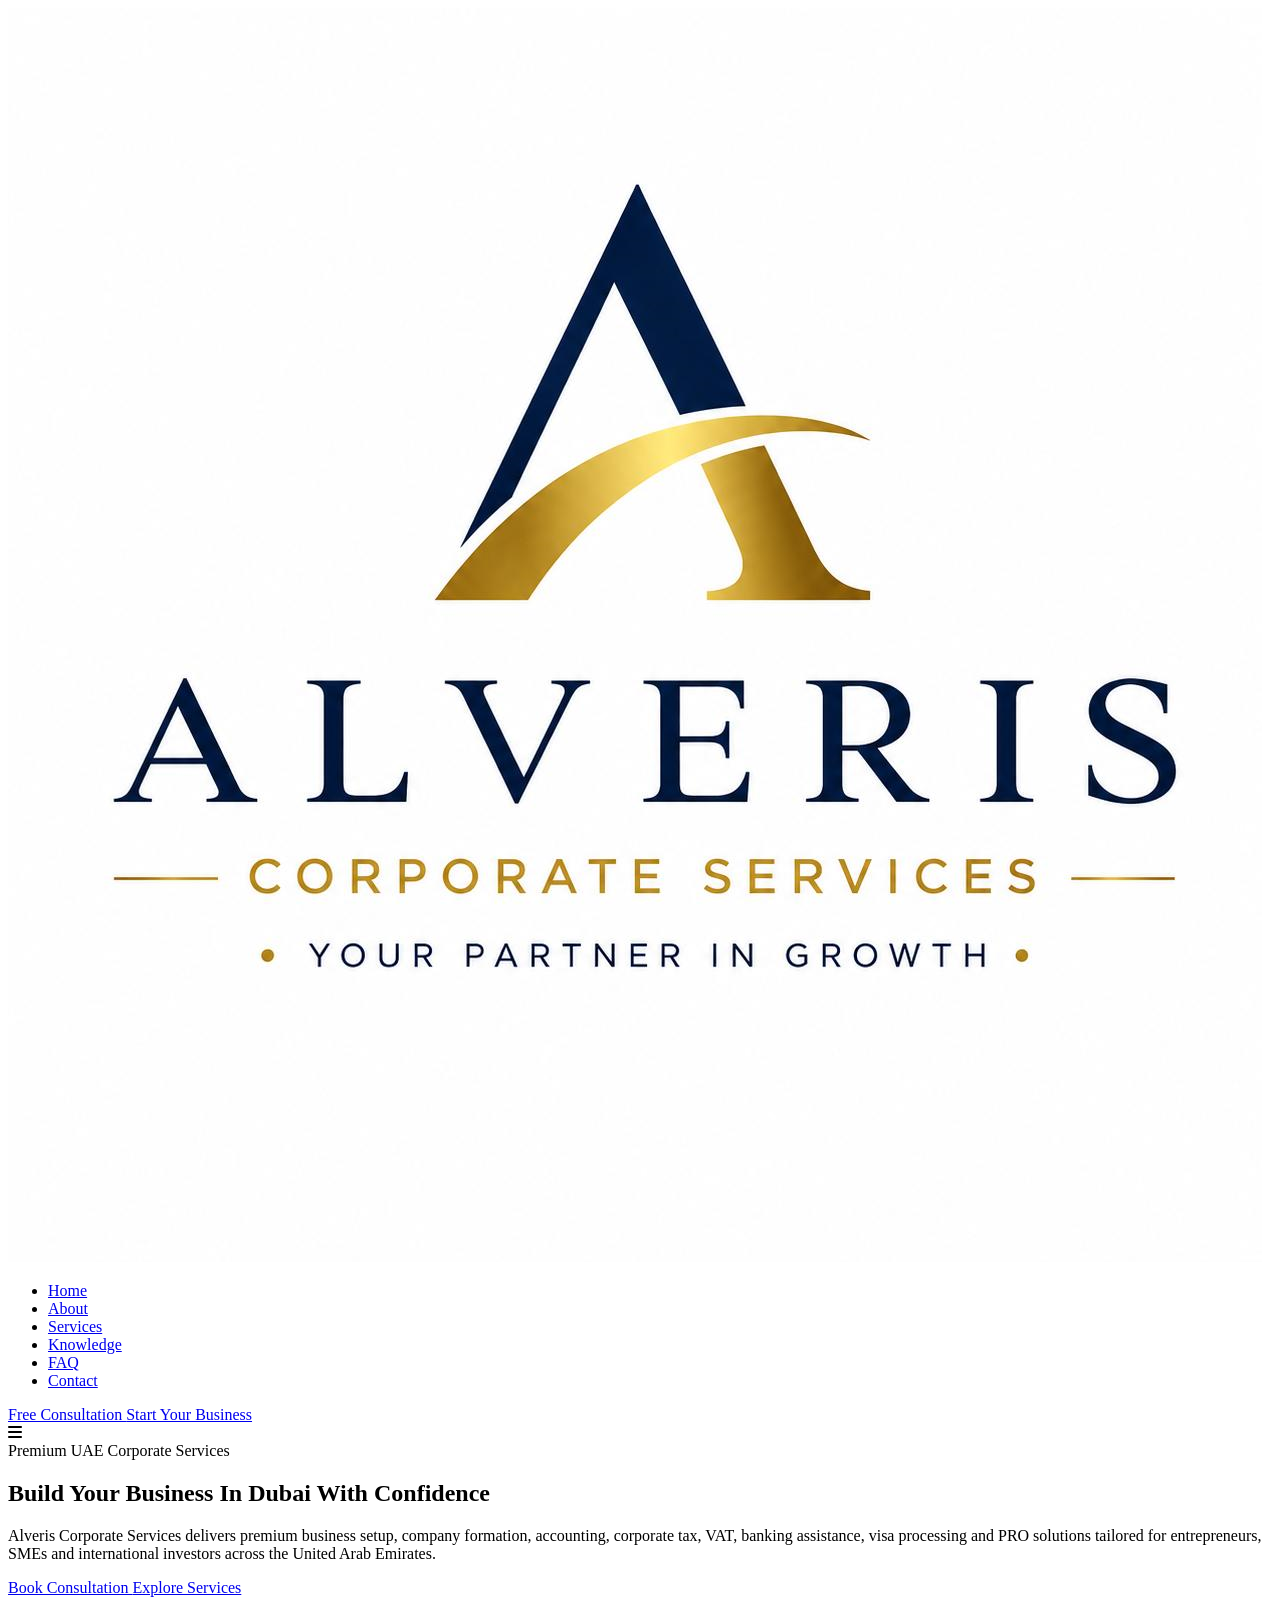
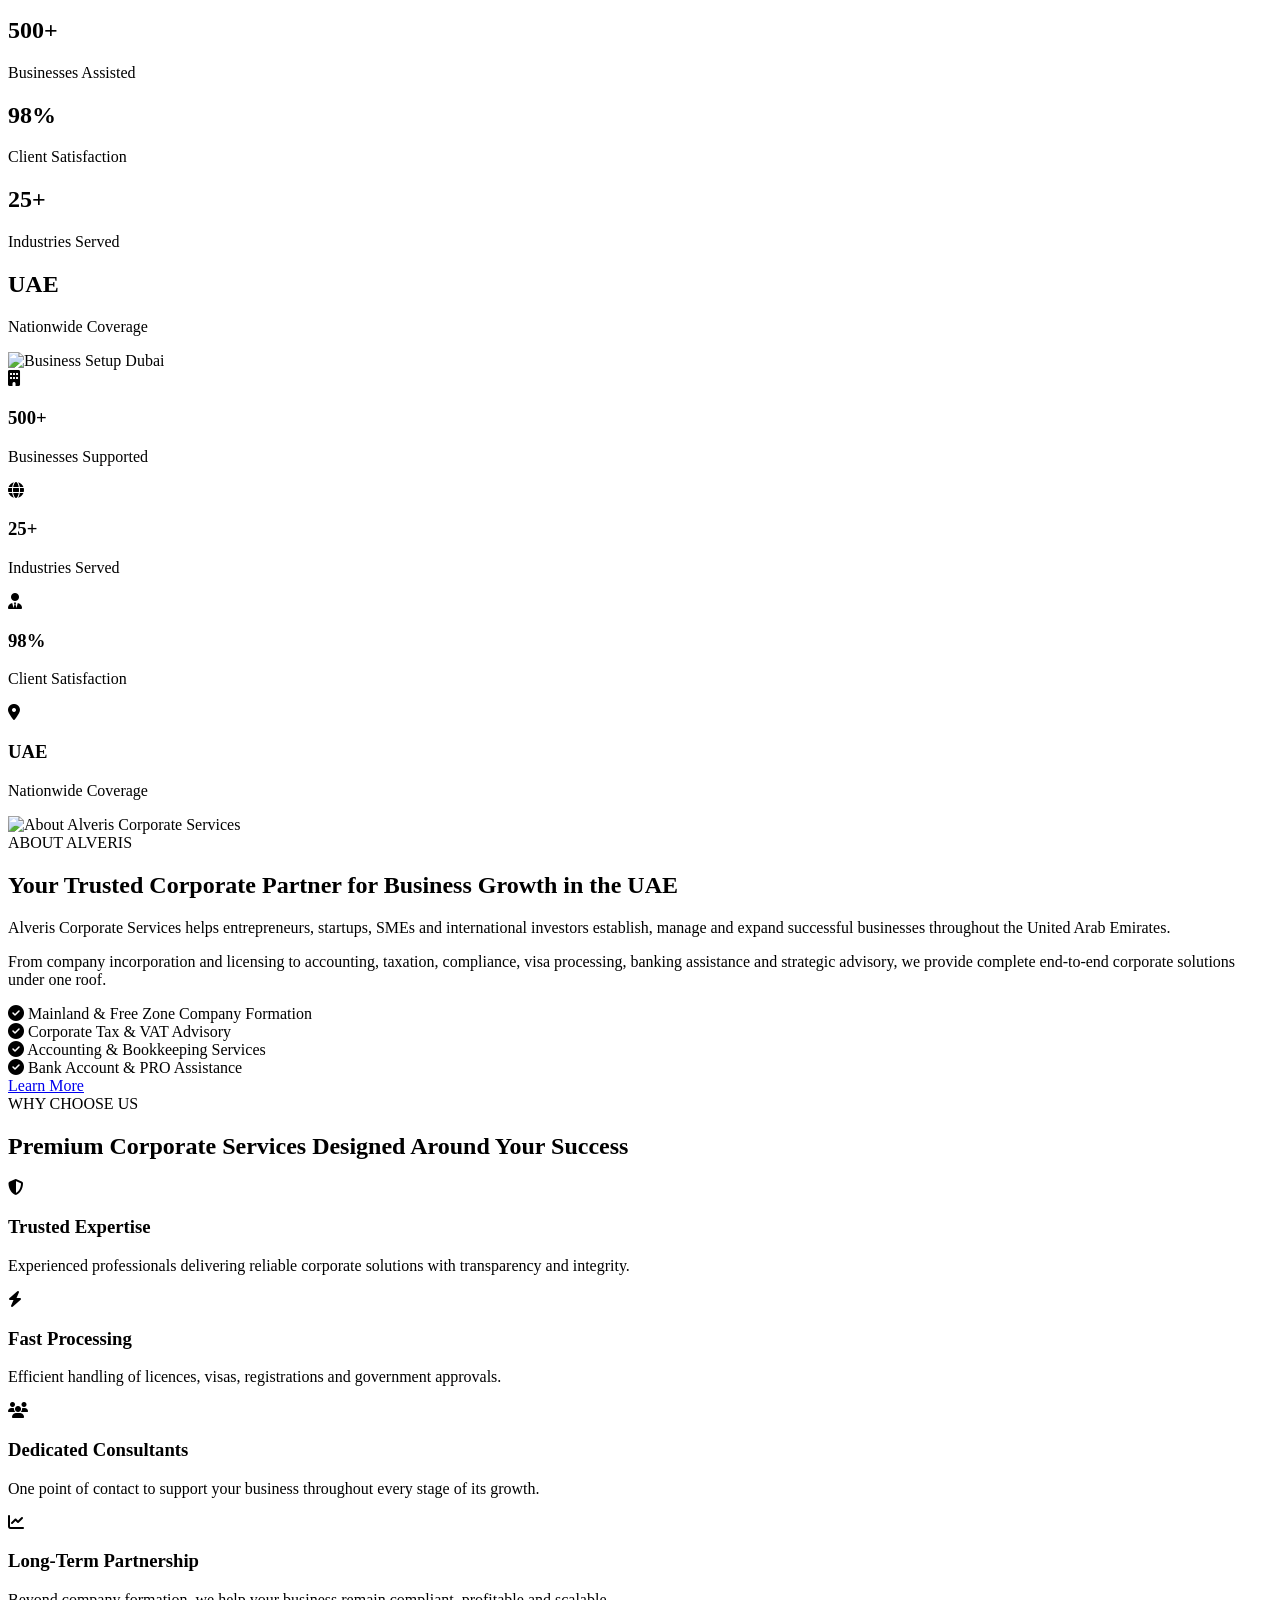
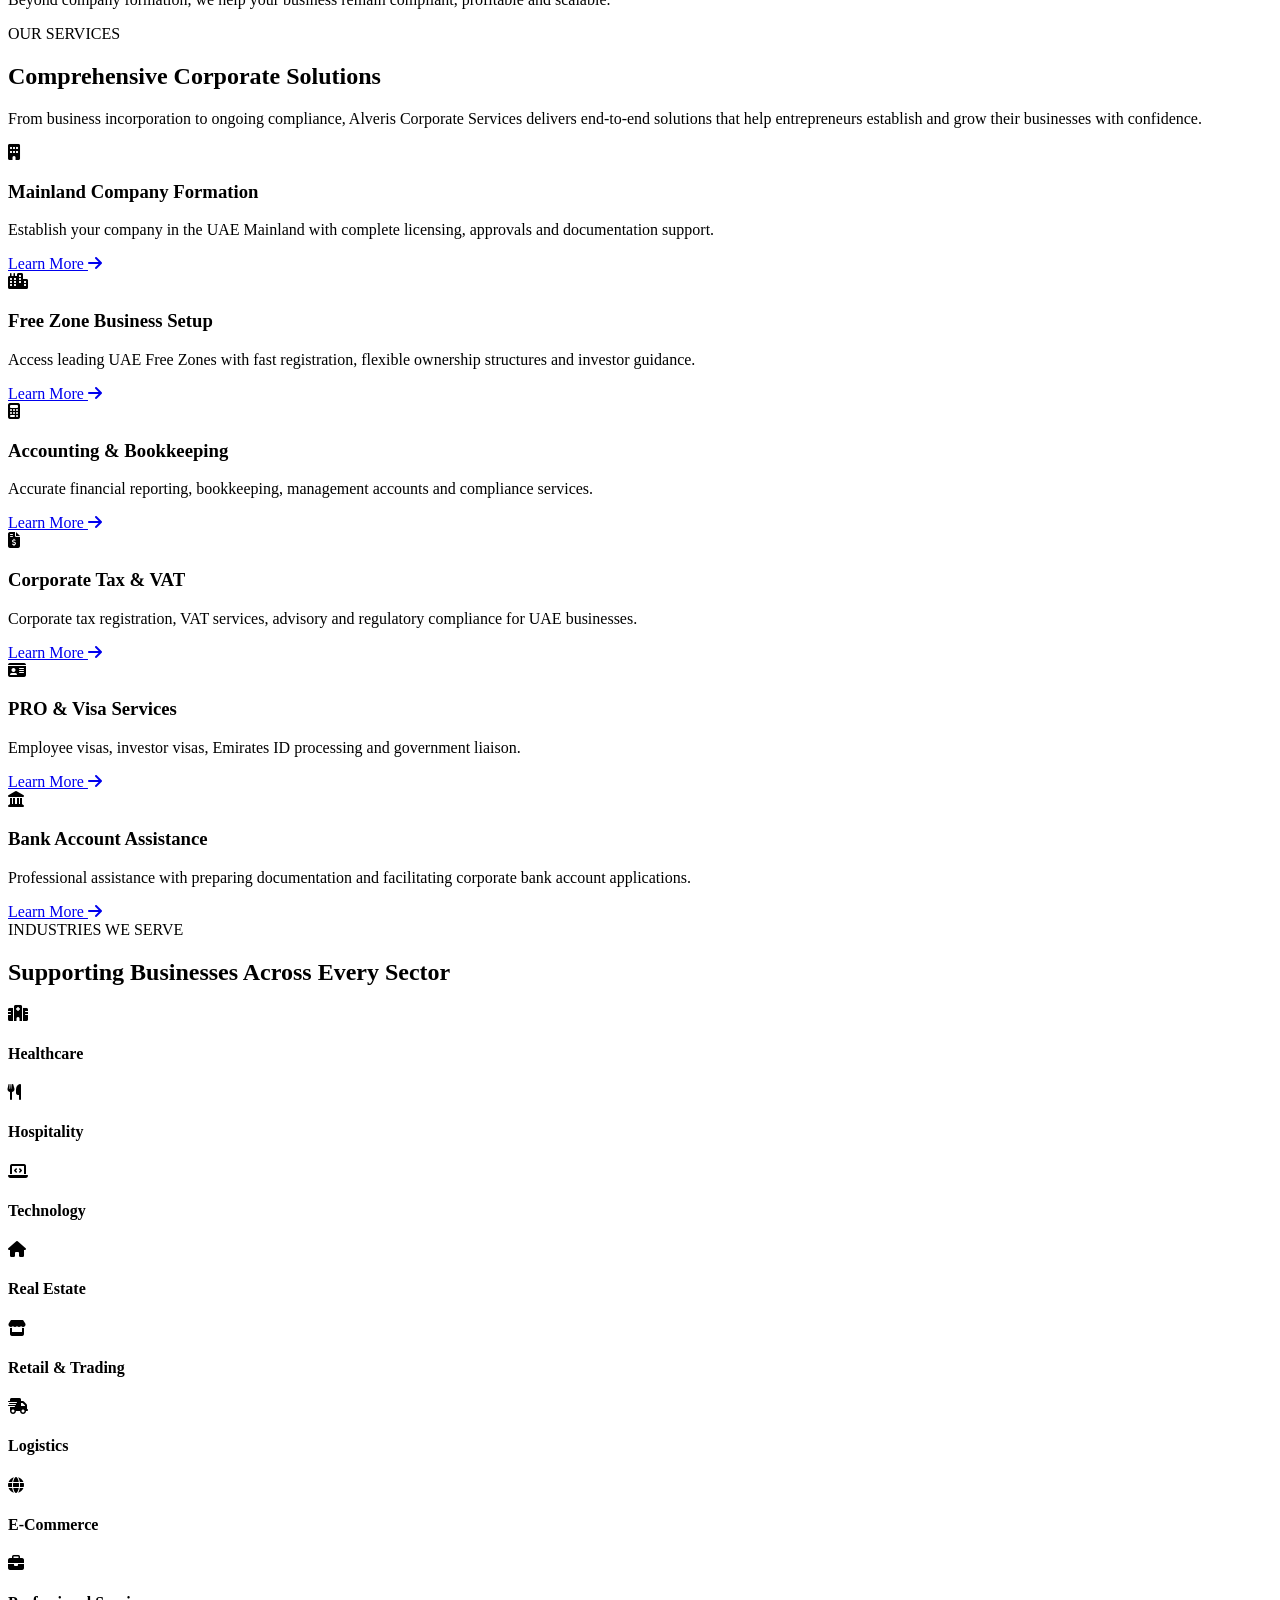
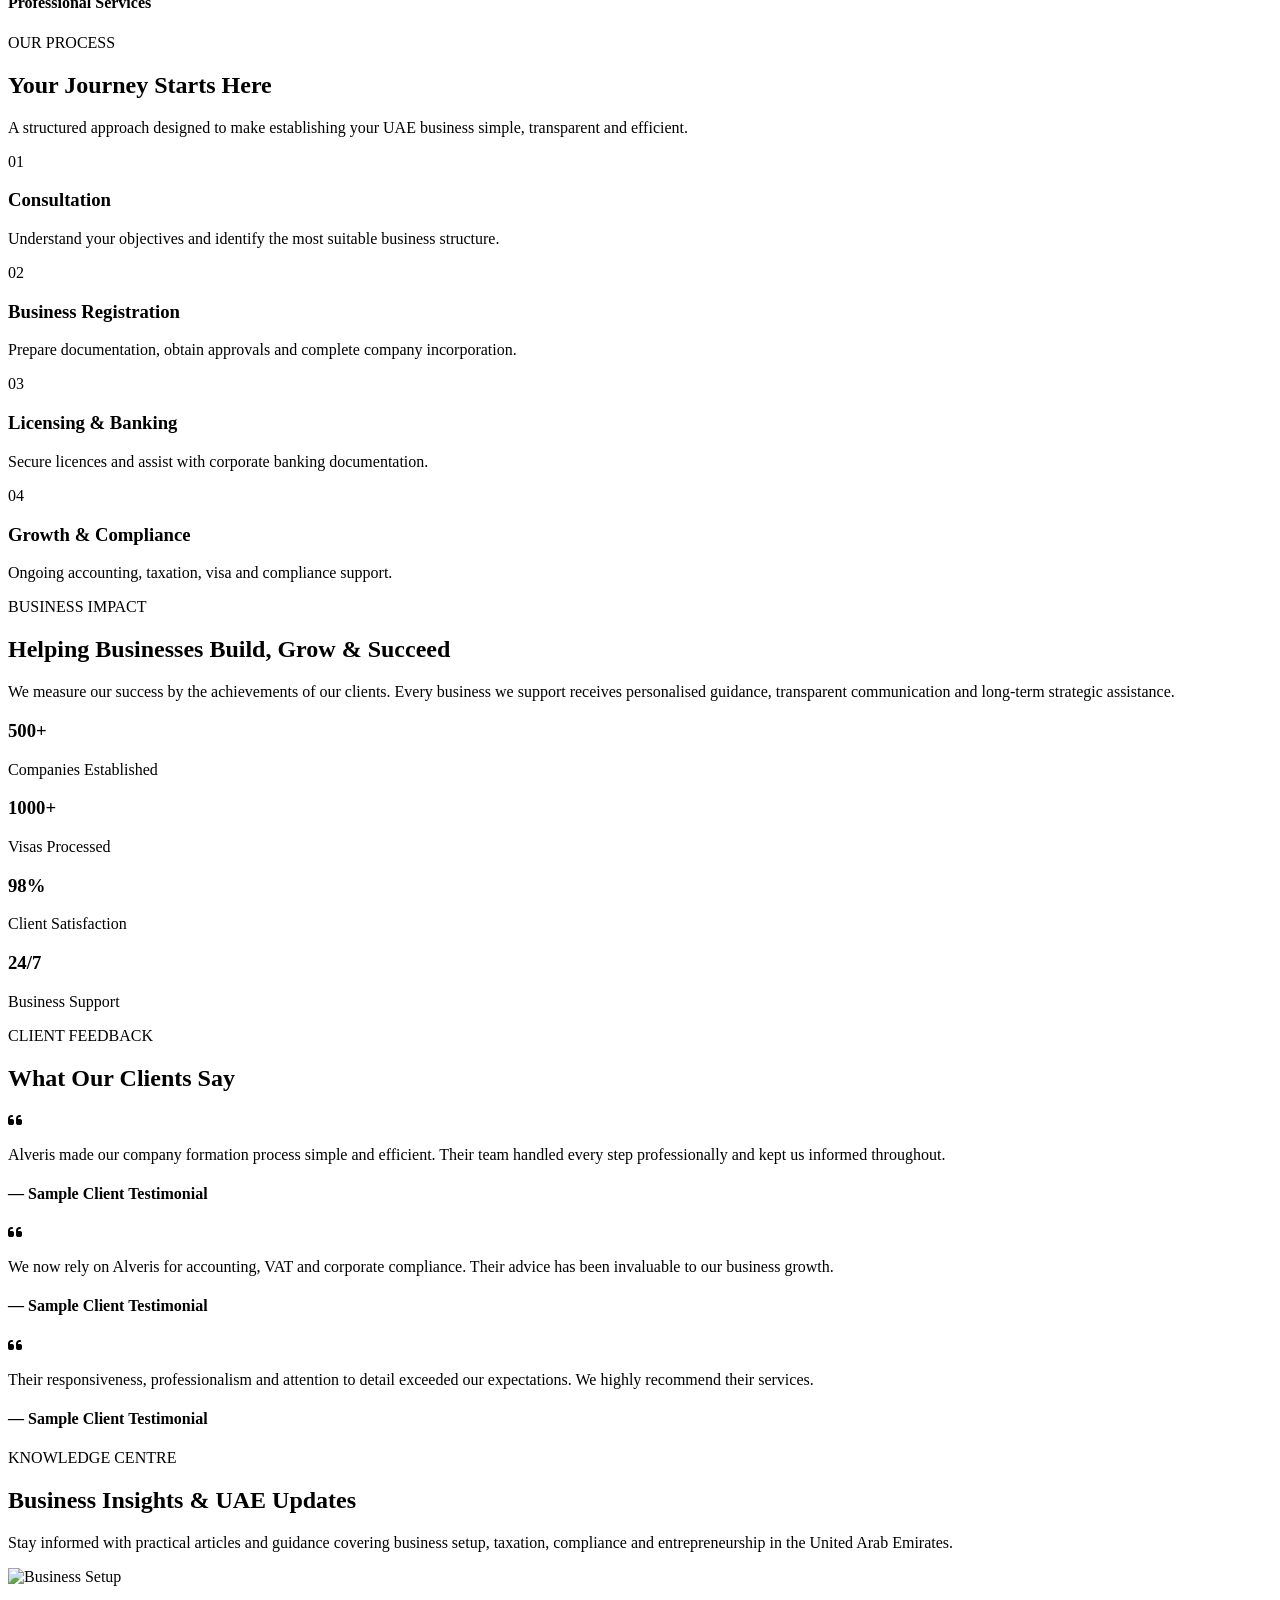
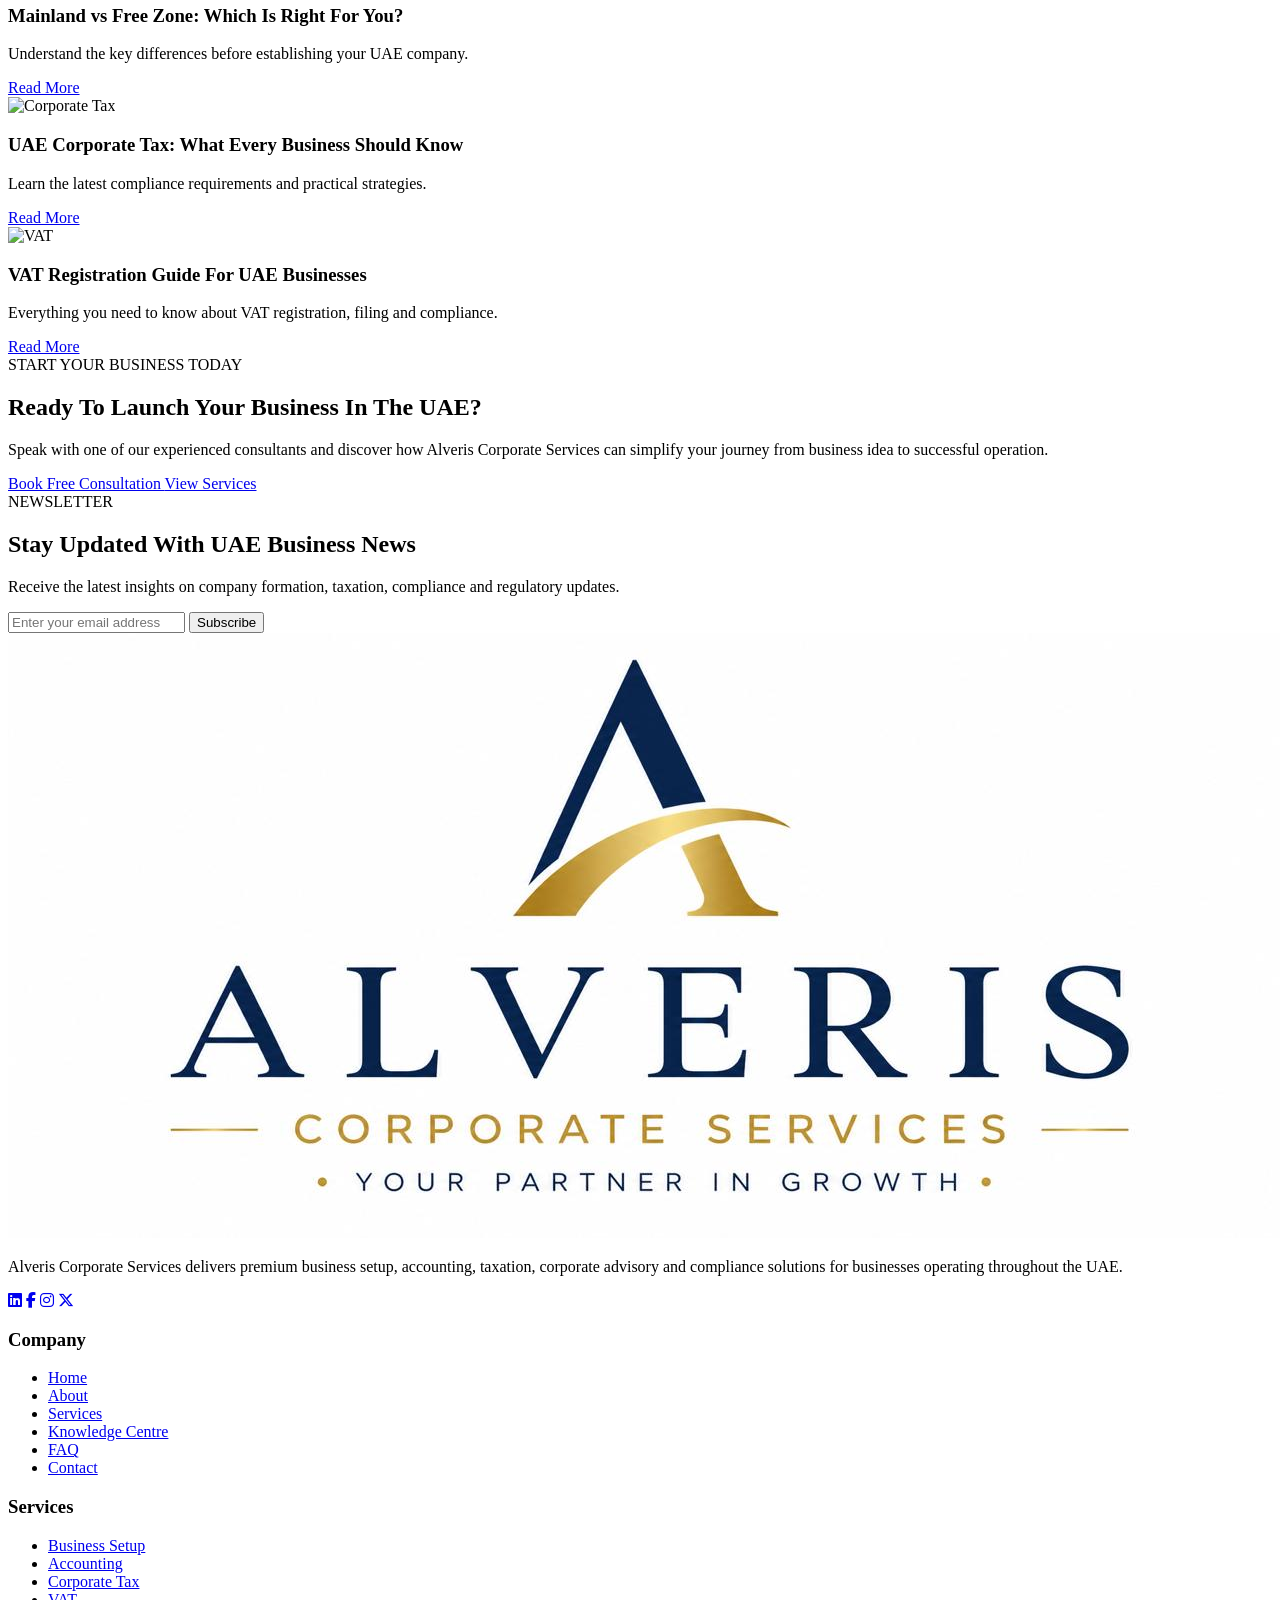
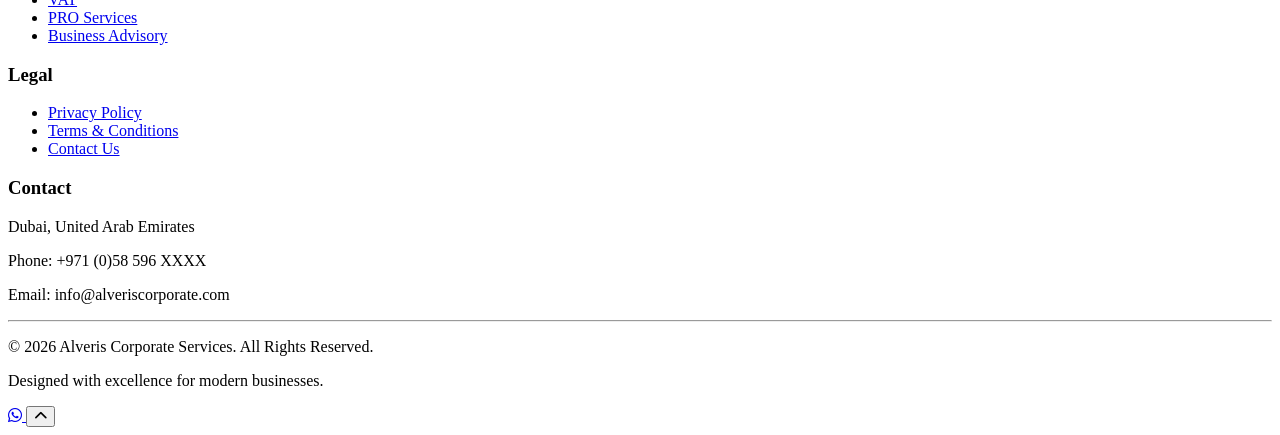
==== commit 458adb65: "Create index.html" ====
--- a/index.html
+++ b/index.html
@@ -20,7 +20,7 @@
 
 <meta property="og:type" content="website">
 
-<meta property="og:image" content="assets/images/hero.jpg">
+<meta property="og:image" content="assets/images/hero.png">
 
 <meta property="og:url" content="https://alveriscorporate.github.io/">
 
@@ -249,7 +249,7 @@
 
             <div class="image-column">
 
-                <img src="assets/images/about-home.jpg"
+                <img src="assets/images/about-home.png"
                      alt="About Alveris Corporate Services">
 
             </div>
@@ -906,7 +906,7 @@
 
             <article class="knowledge-card">
 
-                <img src="assets/images/article1.jpg"
+                <img src="assets/images/article1.png"
                      alt="Business Setup">
 
                 <div class="knowledge-content">
@@ -937,7 +937,7 @@
 
             <article class="knowledge-card">
 
-                <img src="assets/images/article2.jpg"
+                <img src="assets/images/article2.png"
                      alt="Corporate Tax">
 
                 <div class="knowledge-content">
@@ -968,7 +968,7 @@
 
             <article class="knowledge-card">
 
-                <img src="assets/images/article3.jpg"
+                <img src="assets/images/article3.png"
                      alt="VAT">
 
                 <div class="knowledge-content">
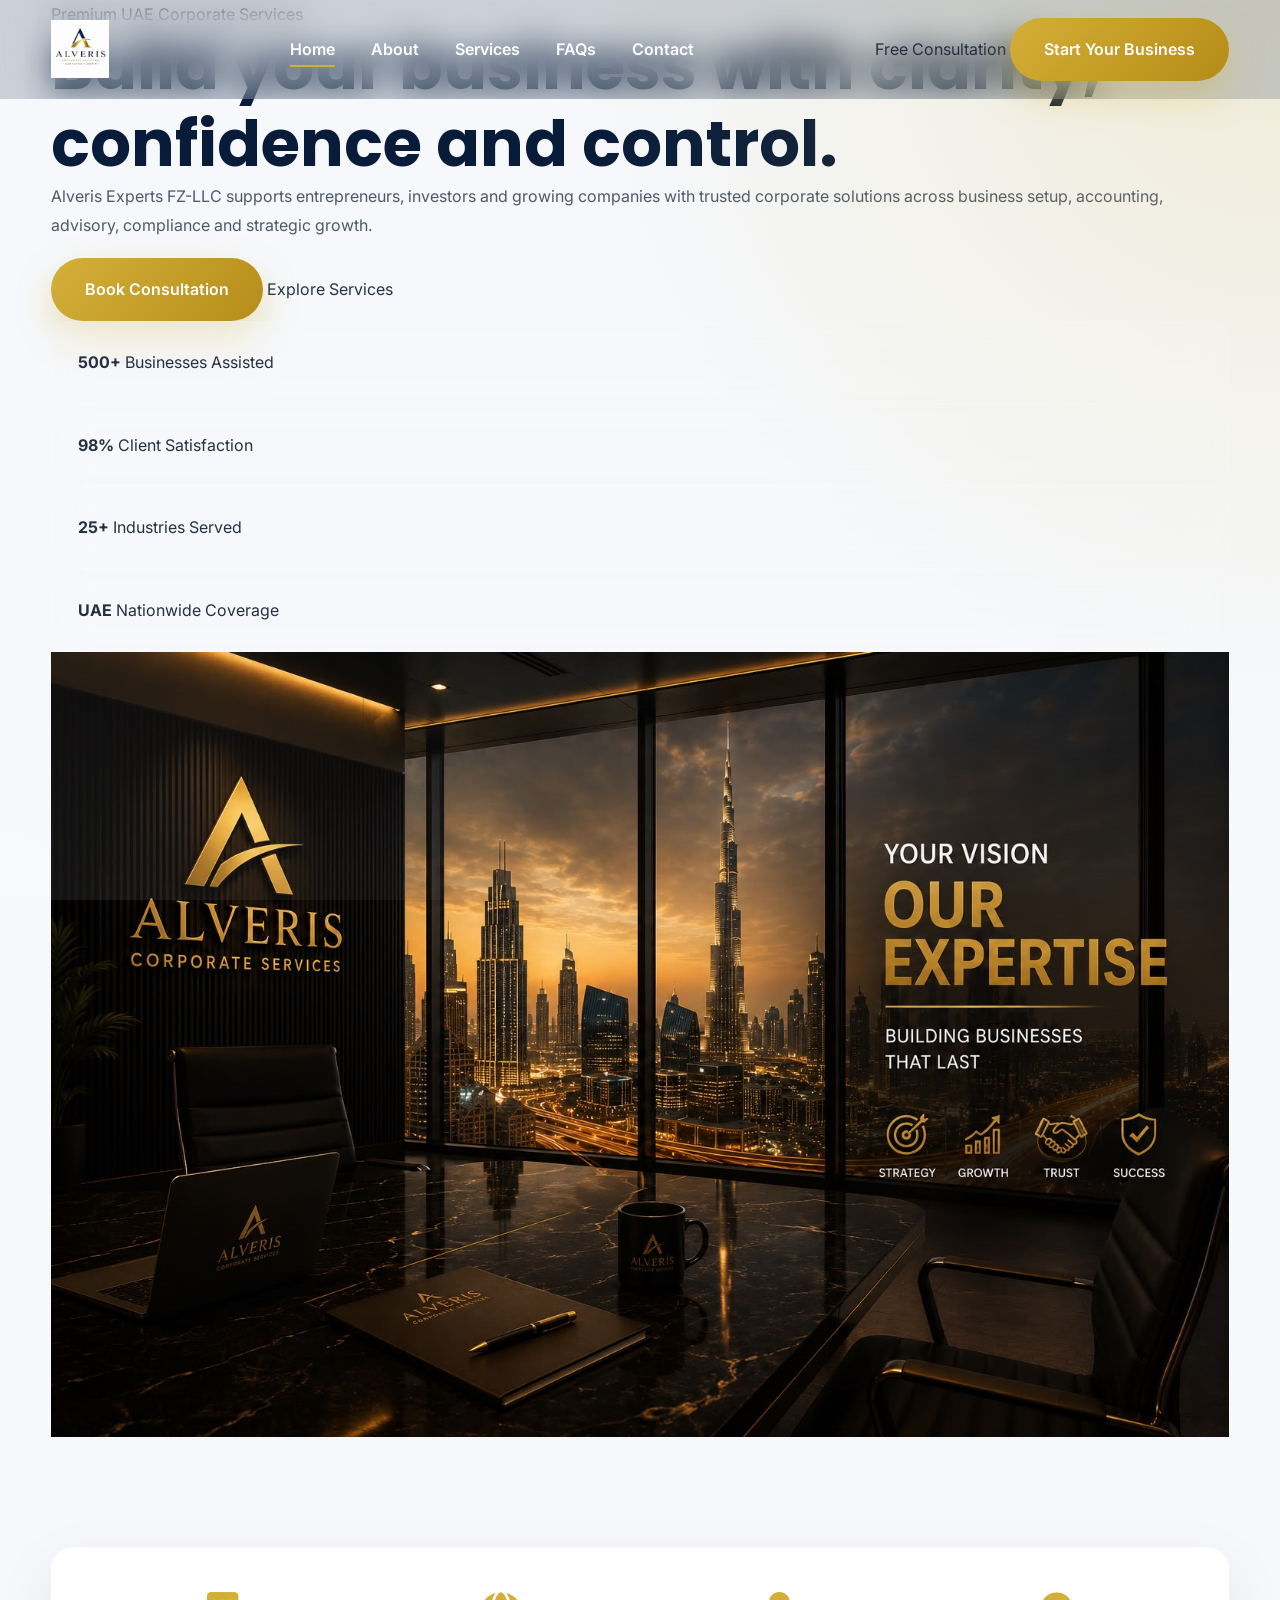
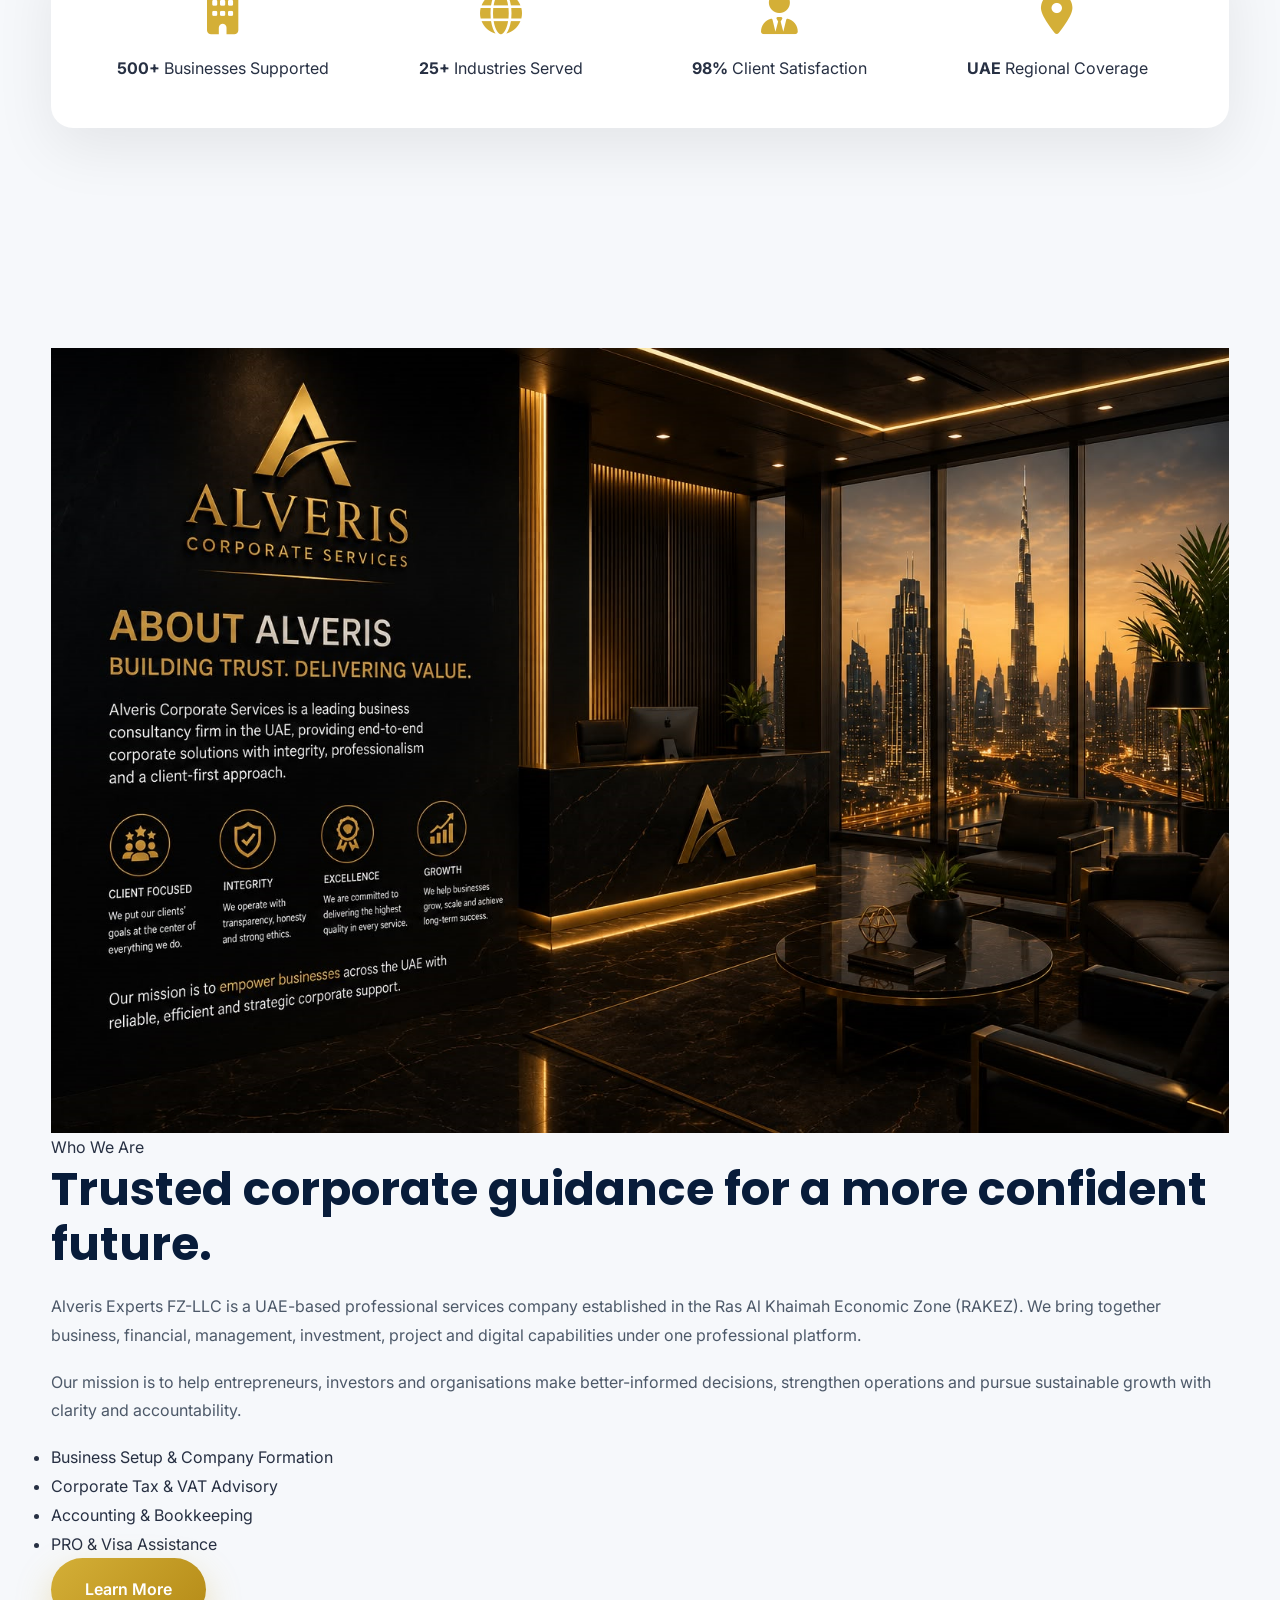
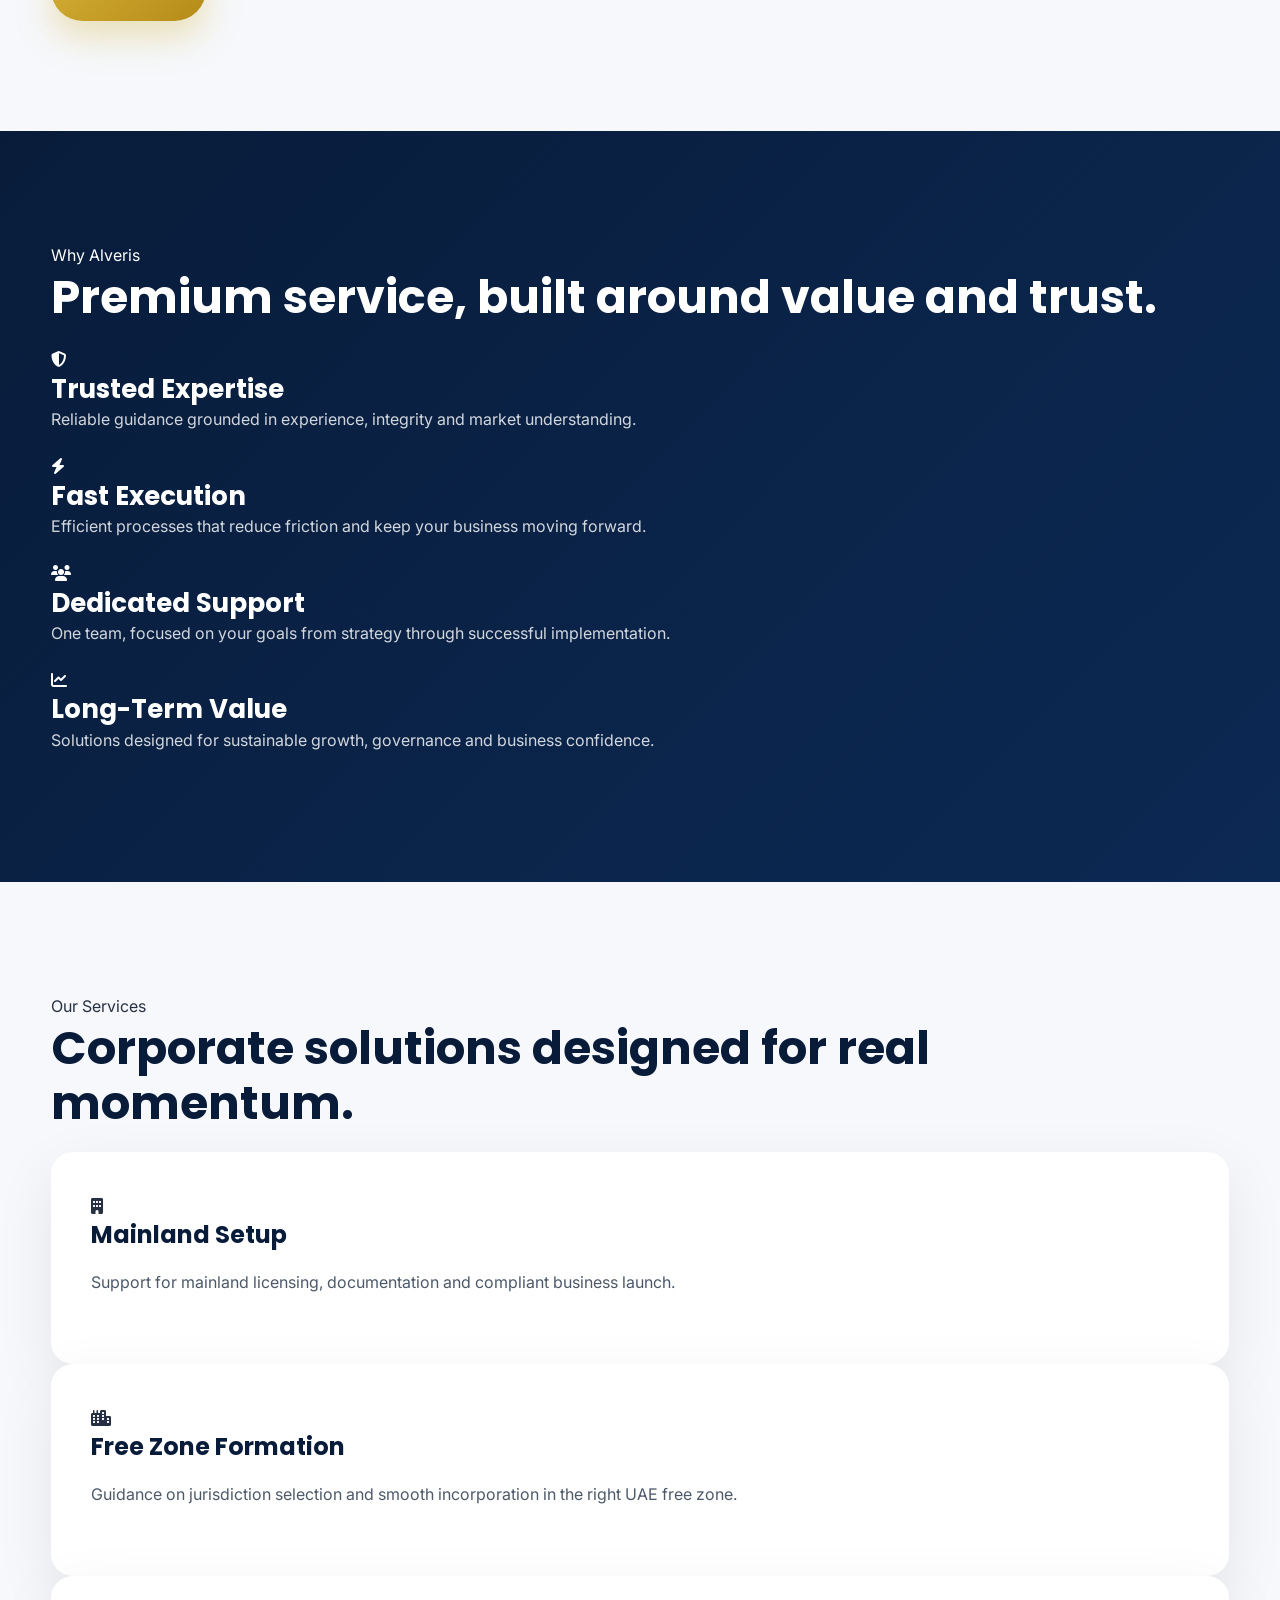
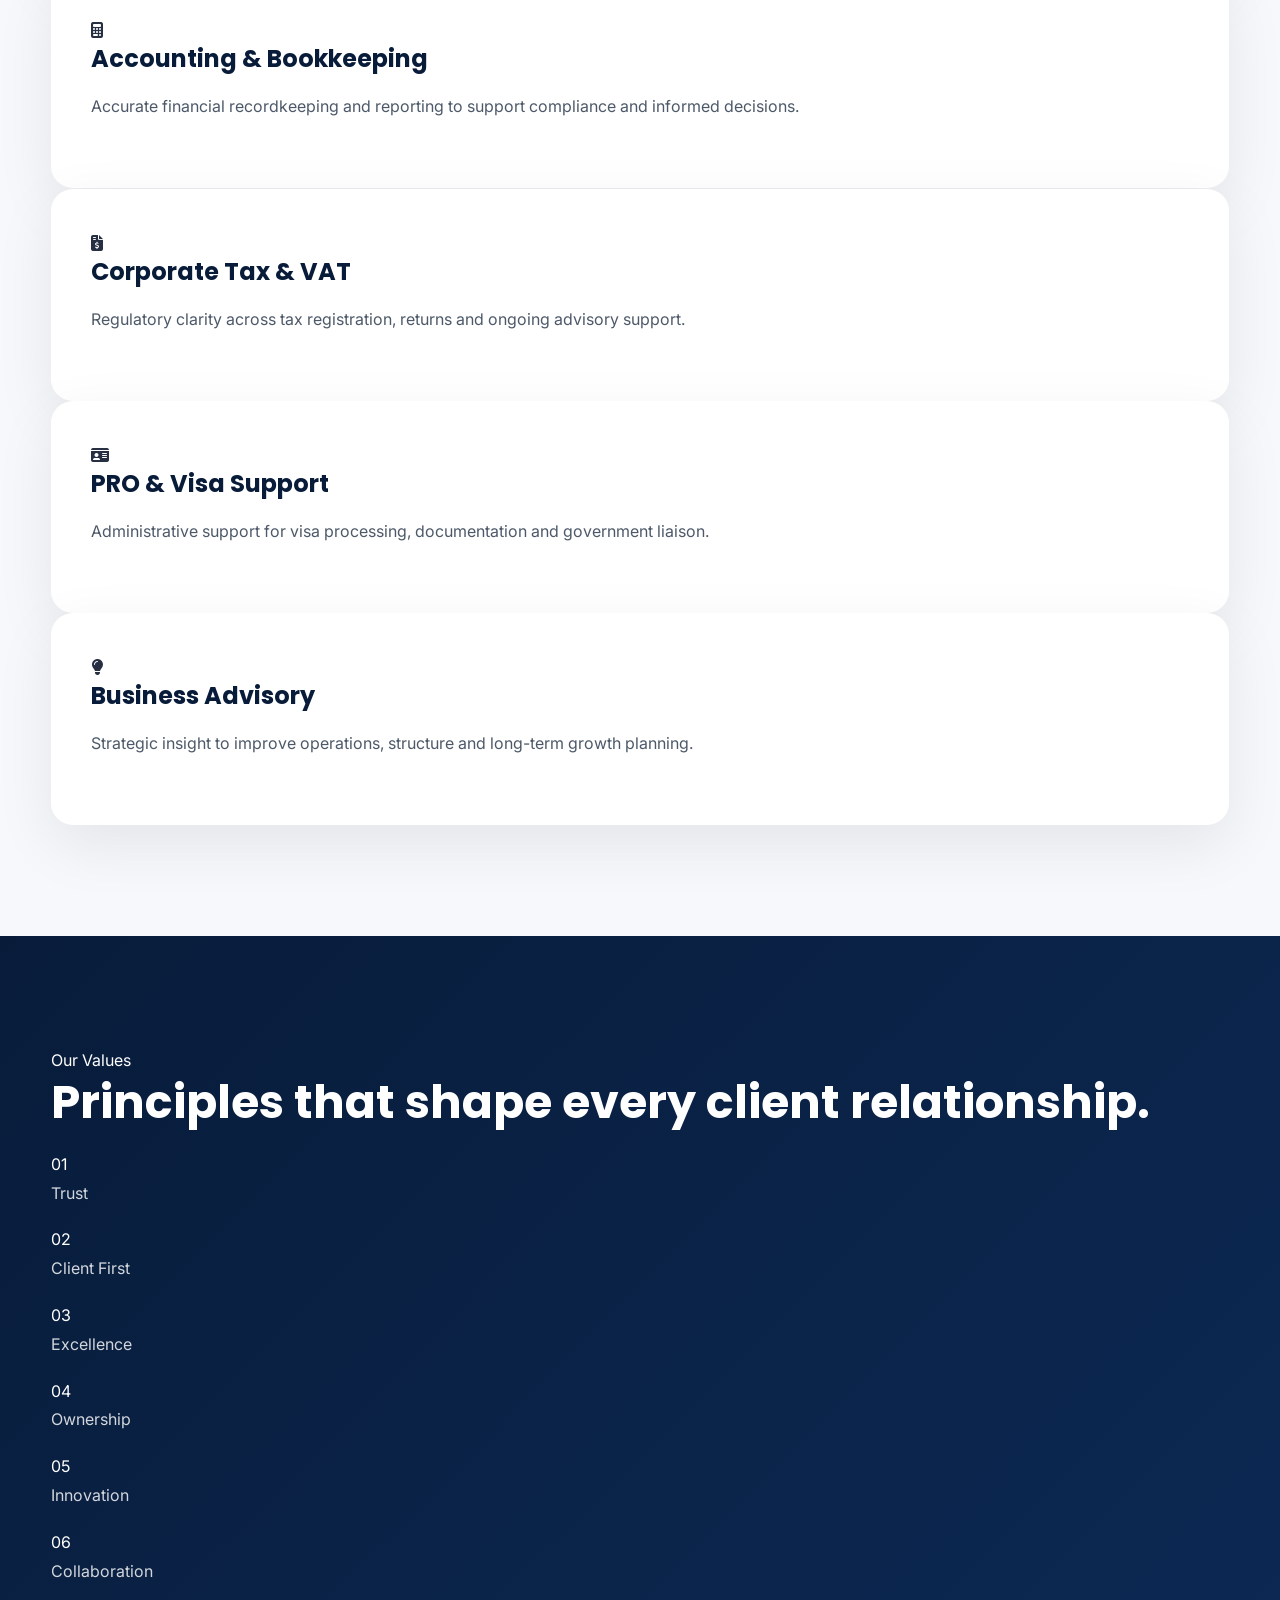
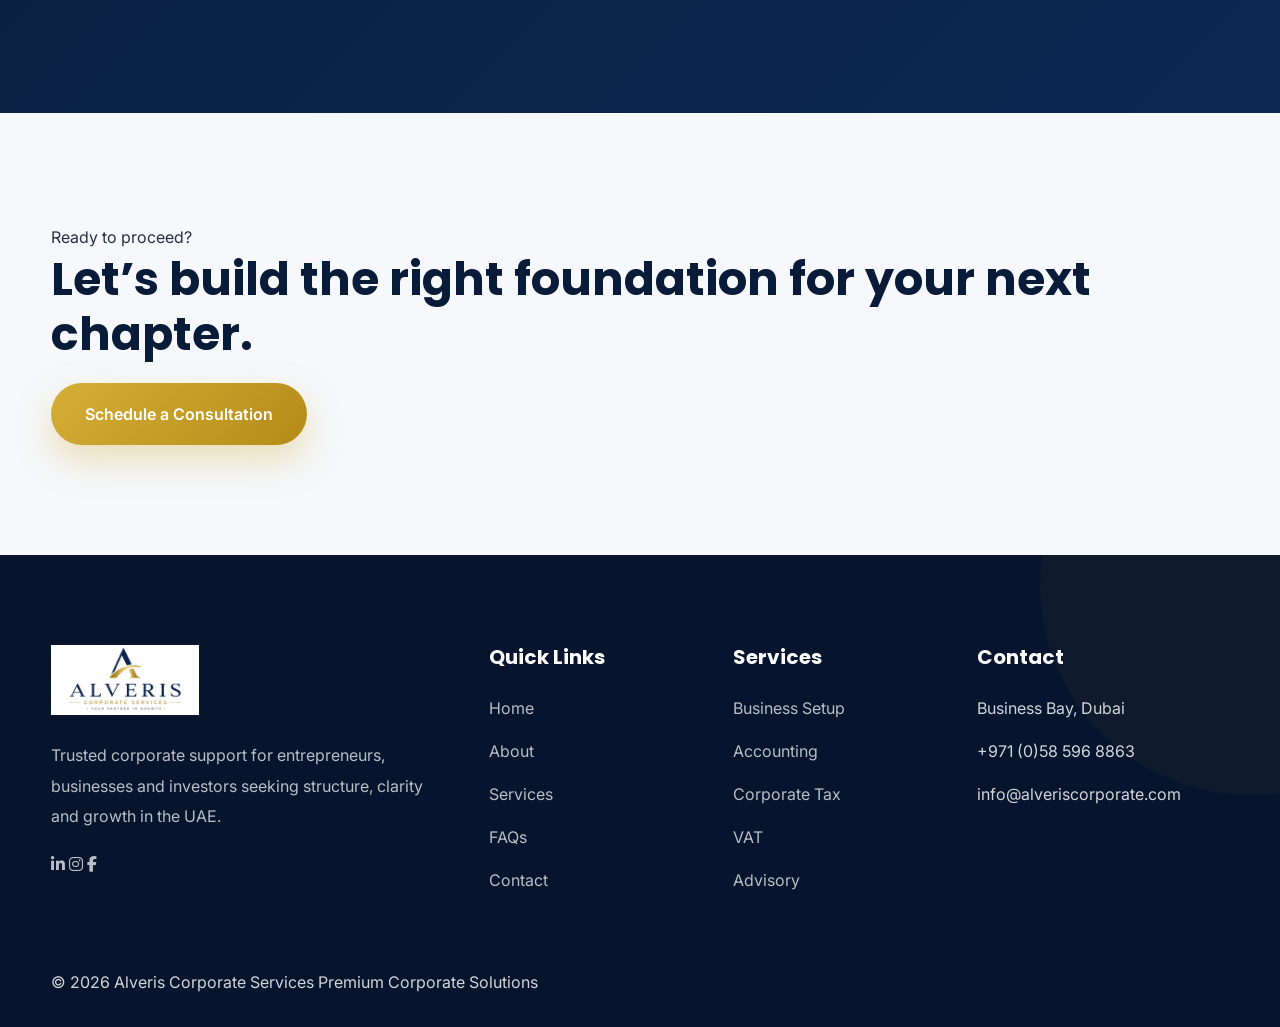
==== commit 4d8dfb49: "Redesign the homepage to match the premium black-gold corporate identity." ====
--- a/index.html
+++ b/index.html
@@ -1,1291 +1,301 @@
 <!DOCTYPE html>
 <html lang="en">
-
 <head>
-
-<meta charset="UTF-8">
-<meta name="viewport" content="width=device-width, initial-scale=1.0">
-
-<title>Alveris Corporate Services | Business Setup & Corporate Advisory UAE</title>
-
-<meta name="description" content="Alveris Corporate Services provides company formation, business setup, accounting, tax, PRO, banking assistance and corporate advisory services throughout the UAE.">
-
-<meta name="keywords" content="Business Setup Dubai, Company Formation UAE, Corporate Services Dubai, Accounting UAE, VAT UAE, Corporate Tax UAE">
-
-<meta name="author" content="Alveris Corporate Services">
-
-<meta property="og:title" content="Alveris Corporate Services">
-
-<meta property="og:description" content="Premium Corporate Services for Entrepreneurs and Businesses in the UAE.">
-
-<meta property="og:type" content="website">
-
-<meta property="og:image" content="assets/images/hero.png">
-
-<meta property="og:url" content="https://alveriscorporate.github.io/">
-
-<link rel="icon" href="assets/images/favicon.png">
-
-<link rel="preconnect" href="https://fonts.googleapis.com">
-
-<link rel="preconnect" href="https://fonts.gstatic.com" crossorigin>
-
-<link href="https://fonts.googleapis.com/css2?family=Inter:wght@300;400;500;600&family=Poppins:wght@300;400;500;600;700;800&display=swap" rel="stylesheet">
-
-<link rel="stylesheet"
-href="https://cdnjs.cloudflare.com/ajax/libs/font-awesome/6.6.0/css/all.min.css">
-
-<link rel="stylesheet" href="assets/css/style.css">
-
+  <meta charset="UTF-8" />
+  <meta name="viewport" content="width=device-width, initial-scale=1.0" />
+  <title>Alveris Corporate Services | Business Setup & Corporate Advisory UAE</title>
+  <meta name="description" content="Premium corporate services for business setup, company formation, accounting, tax, compliance and advisory support in the UAE." />
+  <link rel="icon" href="assets/images/favicon.png" />
+  <link rel="preconnect" href="https://fonts.googleapis.com" />
+  <link rel="preconnect" href="https://fonts.gstatic.com" crossorigin />
+  <link href="https://fonts.googleapis.com/css2?family=Inter:wght@400;500;600;700;800&family=Poppins:wght@500;600;700;800&display=swap" rel="stylesheet" />
+  <link rel="stylesheet" href="https://cdnjs.cloudflare.com/ajax/libs/font-awesome/6.6.0/css/all.min.css" />
+  <link rel="stylesheet" href="assets/css/style.css" />
 </head>
-
 <body>
-
-<div class="loader">
-
-<div class="spinner"></div>
-
-</div>
-
-<header id="header">
-
-<div class="container">
-
-<nav class="navbar">
-
-<a href="index.html" class="logo">
-
-<img src="assets/images/logo.png" alt="Alveris Corporate Services">
-
-</a>
-
-<ul class="nav-links">
-
-<li><a href="index.html" class="active">Home</a></li>
-
-<li><a href="about.html">About</a></li>
-
-<li><a href="services.html">Services</a></li>
-
-<li><a href="knowledge.html">Knowledge</a></li>
-
-<li><a href="faq.html">FAQ</a></li>
-
-<li><a href="contact.html">Contact</a></li>
-
-</ul>
-
-<div class="nav-buttons">
-
-<a href="contact.html" class="btn-outline">
-
-Free Consultation
-
-</a>
-
-<a href="contact.html" class="btn-primary">
-
-Start Your Business
-
-</a>
-
-</div>
-
-<div class="mobile-toggle">
-
-<i class="fa-solid fa-bars"></i>
-
-</div>
-
-</nav>
-
-</div>
-
-</header>
-
-<section class="hero">
-
-<div class="hero-overlay"></div>
-
-<div class="container hero-container">
-
-<div class="hero-content">
-
-<span class="hero-tag">
-
-Premium UAE Corporate Services
-
-</span>
-
-<h1>
-
-Build Your Business
-
-<span>In Dubai</span>
-
-With Confidence
-
-</h1>
-
-<p>
-
-Alveris Corporate Services delivers premium business setup, company formation, accounting, corporate tax, VAT, banking assistance, visa processing and PRO solutions tailored for entrepreneurs, SMEs and international investors across the United Arab Emirates.
-
-</p>
-
-<div class="hero-buttons">
-
-<a href="contact.html" class="btn-primary">
-
-Book Consultation
-
-</a>
-
-<a href="services.html" class="btn-outline-light">
-
-Explore Services
-
-</a>
-
-</div>
-
-<div class="hero-stats">
-
-<div class="stat-box">
-
-<h2>500+</h2>
-
-<p>Businesses Assisted</p>
-
-</div>
-
-<div class="stat-box">
-
-<h2>98%</h2>
-
-<p>Client Satisfaction</p>
-
-</div>
-
-<div class="stat-box">
-
-<h2>25+</h2>
-
-<p>Industries Served</p>
-
-</div>
-
-<div class="stat-box">
-
-<h2>UAE</h2>
-
-<p>Nationwide Coverage</p>
-
-</div>
-
-</div>
-
-</div>
-
-<div class="hero-image">
-
-<img src="assets/images/hero-business.png" alt="Business Setup Dubai">
-
-</div>
-
-</div>
-
-</section>
-
-<!-- =========================
-TRUST BAR
-========================= -->
-
-<section class="trust-bar">
-
+  <header>
+    <div class="container navbar">
+      <a href="index.html" class="logo" aria-label="Alveris Corporate Services home">
+        <img src="assets/images/logo.png" alt="Alveris Corporate Services" />
+      </a>
+
+      <nav>
+        <ul class="nav-links">
+          <li><a href="index.html" class="active">Home</a></li>
+          <li><a href="about.html">About</a></li>
+          <li><a href="services.html">Services</a></li>
+          <li><a href="faq.html">FAQs</a></li>
+          <li><a href="contact.html">Contact</a></li>
+        </ul>
+      </nav>
+
+      <div class="header-actions">
+        <a href="contact.html" class="btn btn-secondary">Free Consultation</a>
+        <a href="contact.html" class="btn btn-primary">Start Your Business</a>
+      </div>
+
+      <div class="mobile-toggle"><i class="fa-solid fa-bars"></i></div>
+    </div>
+  </header>
+
+  <main>
+    <section class="hero-section">
+      <div class="hero-overlay"></div>
+      <div class="container hero-grid">
+        <div class="hero-copy">
+          <span class="eyebrow">Premium UAE Corporate Services</span>
+          <h1>Build your business with clarity, confidence and control.</h1>
+          <p>
+            Alveris Experts FZ-LLC supports entrepreneurs, investors and growing companies with trusted corporate solutions across business setup, accounting, advisory, compliance and strategic growth.
+          </p>
+          <div class="hero-actions">
+            <a href="contact.html" class="btn btn-primary">Book Consultation</a>
+            <a href="services.html" class="btn btn-secondary light">Explore Services</a>
+          </div>
+          <div class="stats-grid">
+            <div class="stat-box">
+              <strong>500+</strong>
+              <span>Businesses Assisted</span>
+            </div>
+            <div class="stat-box">
+              <strong>98%</strong>
+              <span>Client Satisfaction</span>
+            </div>
+            <div class="stat-box">
+              <strong>25+</strong>
+              <span>Industries Served</span>
+            </div>
+            <div class="stat-box">
+              <strong>UAE</strong>
+              <span>Nationwide Coverage</span>
+            </div>
+          </div>
+        </div>
+
+        <div class="hero-visual">
+          <div class="hero-panel">
+            <img src="assets/images/hero-business.png" alt="Business setup professionals" />
+          </div>
+        </div>
+      </div>
+    </section>
+
+    <section class="section trust-strip">
+      <div class="container trust-grid">
+        <div class="trust-item">
+          <i class="fa-solid fa-building"></i>
+          <div>
+            <strong>500+</strong>
+            <span>Businesses Supported</span>
+          </div>
+        </div>
+        <div class="trust-item">
+          <i class="fa-solid fa-globe"></i>
+          <div>
+            <strong>25+</strong>
+            <span>Industries Served</span>
+          </div>
+        </div>
+        <div class="trust-item">
+          <i class="fa-solid fa-user-tie"></i>
+          <div>
+            <strong>98%</strong>
+            <span>Client Satisfaction</span>
+          </div>
+        </div>
+        <div class="trust-item">
+          <i class="fa-solid fa-location-dot"></i>
+          <div>
+            <strong>UAE</strong>
+            <span>Regional Coverage</span>
+          </div>
+        </div>
+      </div>
+    </section>
+
+    <section class="section">
+      <div class="container split-layout">
+        <div class="image-box">
+          <img src="assets/images/about-home.png" alt="Alveris corporate advisors" />
+        </div>
+
+        <div class="content-box">
+          <span class="eyebrow">Who We Are</span>
+          <h2>Trusted corporate guidance for a more confident future.</h2>
+          <p>
+            Alveris Experts FZ-LLC is a UAE-based professional services company established in the Ras Al Khaimah Economic Zone (RAKEZ). We bring together business, financial, management, investment, project and digital capabilities under one professional platform.
+          </p>
+          <p>
+            Our mission is to help entrepreneurs, investors and organisations make better-informed decisions, strengthen operations and pursue sustainable growth with clarity and accountability.
+          </p>
+
+          <ul class="check-list">
+            <li>Business Setup & Company Formation</li>
+            <li>Corporate Tax & VAT Advisory</li>
+            <li>Accounting & Bookkeeping</li>
+            <li>PRO & Visa Assistance</li>
+          </ul>
+
+          <a href="about.html" class="btn btn-primary">Learn More</a>
+        </div>
+      </div>
+    </section>
+
+    <section class="section dark-section">
+      <div class="container">
+        <div class="section-head center">
+          <span class="eyebrow">Why Alveris</span>
+          <h2>Premium service, built around value and trust.</h2>
+        </div>
+
+        <div class="grid-4">
+          <article class="card">
+            <div class="card-icon"><i class="fa-solid fa-shield-halved"></i></div>
+            <h3>Trusted Expertise</h3>
+            <p>Reliable guidance grounded in experience, integrity and market understanding.</p>
+          </article>
+          <article class="card">
+            <div class="card-icon"><i class="fa-solid fa-bolt"></i></div>
+            <h3>Fast Execution</h3>
+            <p>Efficient processes that reduce friction and keep your business moving forward.</p>
+          </article>
+          <article class="card">
+            <div class="card-icon"><i class="fa-solid fa-users"></i></div>
+            <h3>Dedicated Support</h3>
+            <p>One team, focused on your goals from strategy through successful implementation.</p>
+          </article>
+          <article class="card">
+            <div class="card-icon"><i class="fa-solid fa-chart-line"></i></div>
+            <h3>Long-Term Value</h3>
+            <p>Solutions designed for sustainable growth, governance and business confidence.</p>
+          </article>
+        </div>
+      </div>
+    </section>
+
+    <section class="section">
+      <div class="container">
+        <div class="section-head center">
+          <span class="eyebrow">Our Services</span>
+          <h2>Corporate solutions designed for real momentum.</h2>
+        </div>
+
+        <div class="grid-3">
+          <article class="service-card">
+            <div class="card-icon"><i class="fa-solid fa-building"></i></div>
+            <h3>Mainland Setup</h3>
+            <p>Support for mainland licensing, documentation and compliant business launch.</p>
+          </article>
+          <article class="service-card">
+            <div class="card-icon"><i class="fa-solid fa-city"></i></div>
+            <h3>Free Zone Formation</h3>
+            <p>Guidance on jurisdiction selection and smooth incorporation in the right UAE free zone.</p>
+          </article>
+          <article class="service-card">
+            <div class="card-icon"><i class="fa-solid fa-calculator"></i></div>
+            <h3>Accounting & Bookkeeping</h3>
+            <p>Accurate financial recordkeeping and reporting to support compliance and informed decisions.</p>
+          </article>
+          <article class="service-card">
+            <div class="card-icon"><i class="fa-solid fa-file-invoice-dollar"></i></div>
+            <h3>Corporate Tax & VAT</h3>
+            <p>Regulatory clarity across tax registration, returns and ongoing advisory support.</p>
+          </article>
+          <article class="service-card">
+            <div class="card-icon"><i class="fa-solid fa-id-card"></i></div>
+            <h3>PRO & Visa Support</h3>
+            <p>Administrative support for visa processing, documentation and government liaison.</p>
+          </article>
+          <article class="service-card">
+            <div class="card-icon"><i class="fa-solid fa-lightbulb"></i></div>
+            <h3>Business Advisory</h3>
+            <p>Strategic insight to improve operations, structure and long-term growth planning.</p>
+          </article>
+        </div>
+      </div>
+    </section>
+
+    <section class="section dark-section">
+      <div class="container">
+        <div class="section-head center">
+          <span class="eyebrow">Our Values</span>
+          <h2>Principles that shape every client relationship.</h2>
+        </div>
+
+        <div class="value-grid">
+          <div class="value-item"><span>01</span><p>Trust</p></div>
+          <div class="value-item"><span>02</span><p>Client First</p></div>
+          <div class="value-item"><span>03</span><p>Excellence</p></div>
+          <div class="value-item"><span>04</span><p>Ownership</p></div>
+          <div class="value-item"><span>05</span><p>Innovation</p></div>
+          <div class="value-item"><span>06</span><p>Collaboration</p></div>
+        </div>
+      </div>
+    </section>
+
+    <section class="section">
+      <div class="container callout-box">
+        <div>
+          <span class="eyebrow">Ready to proceed?</span>
+          <h2>Let’s build the right foundation for your next chapter.</h2>
+        </div>
+        <a href="contact.html" class="btn btn-primary">Schedule a Consultation</a>
+      </div>
+    </section>
+  </main>
+
+  <footer>
     <div class="container">
-
-        <div class="trust-grid">
-
-            <div class="trust-item">
-                <i class="fa-solid fa-building"></i>
-                <h3>500+</h3>
-                <p>Businesses Supported</p>
-            </div>
-
-            <div class="trust-item">
-                <i class="fa-solid fa-globe"></i>
-                <h3>25+</h3>
-                <p>Industries Served</p>
-            </div>
-
-            <div class="trust-item">
-                <i class="fa-solid fa-user-tie"></i>
-                <h3>98%</h3>
-                <p>Client Satisfaction</p>
-            </div>
-
-            <div class="trust-item">
-                <i class="fa-solid fa-location-dot"></i>
-                <h3>UAE</h3>
-                <p>Nationwide Coverage</p>
-            </div>
-
-        </div>
-
+      <div class="footer-grid">
+        <div>
+          <img src="assets/images/logo-white.png" alt="Alveris Corporate Services" class="footer-logo" />
+          <p>Trusted corporate support for entrepreneurs, businesses and investors seeking structure, clarity and growth in the UAE.</p>
+          <div class="socials">
+            <a href="#" aria-label="LinkedIn"><i class="fab fa-linkedin-in"></i></a>
+            <a href="#" aria-label="Instagram"><i class="fab fa-instagram"></i></a>
+            <a href="#" aria-label="Facebook"><i class="fab fa-facebook-f"></i></a>
+          </div>
+        </div>
+
+        <div>
+          <h3>Quick Links</h3>
+          <ul class="footer-links">
+            <li><a href="index.html">Home</a></li>
+            <li><a href="about.html">About</a></li>
+            <li><a href="services.html">Services</a></li>
+            <li><a href="faq.html">FAQs</a></li>
+            <li><a href="contact.html">Contact</a></li>
+          </ul>
+        </div>
+
+        <div>
+          <h3>Services</h3>
+          <ul class="footer-links">
+            <li><a href="services.html">Business Setup</a></li>
+            <li><a href="services.html">Accounting</a></li>
+            <li><a href="services.html">Corporate Tax</a></li>
+            <li><a href="services.html">VAT</a></li>
+            <li><a href="services.html">Advisory</a></li>
+          </ul>
+        </div>
+
+        <div>
+          <h3>Contact</h3>
+          <ul class="footer-links">
+            <li>Business Bay, Dubai</li>
+            <li>+971 (0)58 596 8863</li>
+            <li>info@alveriscorporate.com</li>
+          </ul>
+        </div>
+      </div>
+
+      <div class="footer-meta">
+        <span>© <span class="current-year">2026</span> Alveris Corporate Services</span>
+        <span>Premium Corporate Solutions</span>
+      </div>
     </div>
-
-</section>
-
-<!-- =========================
-ABOUT PREVIEW
-========================= -->
-
-<section class="about-preview section">
-
-    <div class="container">
-
-        <div class="two-column">
-
-            <div class="image-column">
-
-                <img src="assets/images/about-home.png"
-                     alt="About Alveris Corporate Services">
-
-            </div>
-
-            <div class="content-column">
-
-                <span class="section-tag">
-
-                    ABOUT ALVERIS
-
-                </span>
-
-                <h2>
-
-                    Your Trusted Corporate Partner
-                    for Business Growth in the UAE
-
-                </h2>
-
-                <p>
-
-                    Alveris Corporate Services helps entrepreneurs,
-                    startups, SMEs and international investors establish,
-                    manage and expand successful businesses throughout
-                    the United Arab Emirates.
-
-                </p>
-
-                <p>
-
-                    From company incorporation and licensing to
-                    accounting, taxation, compliance, visa processing,
-                    banking assistance and strategic advisory,
-                    we provide complete end-to-end corporate solutions
-                    under one roof.
-
-                </p>
-
-                <div class="feature-list">
-
-                    <div class="feature">
-
-                        <i class="fa-solid fa-circle-check"></i>
-
-                        <span>Mainland & Free Zone Company Formation</span>
-
-                    </div>
-
-                    <div class="feature">
-
-                        <i class="fa-solid fa-circle-check"></i>
-
-                        <span>Corporate Tax & VAT Advisory</span>
-
-                    </div>
-
-                    <div class="feature">
-
-                        <i class="fa-solid fa-circle-check"></i>
-
-                        <span>Accounting & Bookkeeping Services</span>
-
-                    </div>
-
-                    <div class="feature">
-
-                        <i class="fa-solid fa-circle-check"></i>
-
-                        <span>Bank Account & PRO Assistance</span>
-
-                    </div>
-
-                </div>
-
-                <a href="about.html" class="btn-primary">
-
-                    Learn More
-
-                </a>
-
-            </div>
-
-        </div>
-
-    </div>
-
-</section>
-
-<!-- =========================
-WHY CHOOSE ALVERIS
-========================= -->
-
-<section class="why-us section dark-section">
-
-    <div class="container">
-
-        <div class="section-title">
-
-            <span>
-
-                WHY CHOOSE US
-
-            </span>
-
-            <h2>
-
-                Premium Corporate Services
-                Designed Around Your Success
-
-            </h2>
-
-        </div>
-
-        <div class="cards-grid">
-
-            <div class="glass-card">
-
-                <i class="fa-solid fa-shield-halved"></i>
-
-                <h3>
-
-                    Trusted Expertise
-
-                </h3>
-
-                <p>
-
-                    Experienced professionals delivering reliable
-                    corporate solutions with transparency and integrity.
-
-                </p>
-
-            </div>
-
-            <div class="glass-card">
-
-                <i class="fa-solid fa-bolt"></i>
-
-                <h3>
-
-                    Fast Processing
-
-                </h3>
-
-                <p>
-
-                    Efficient handling of licences, visas,
-                    registrations and government approvals.
-
-                </p>
-
-            </div>
-
-            <div class="glass-card">
-
-                <i class="fa-solid fa-users"></i>
-
-                <h3>
-
-                    Dedicated Consultants
-
-                </h3>
-
-                <p>
-
-                    One point of contact to support your business
-                    throughout every stage of its growth.
-
-                </p>
-
-            </div>
-
-            <div class="glass-card">
-
-                <i class="fa-solid fa-chart-line"></i>
-
-                <h3>
-
-                    Long-Term Partnership
-
-                </h3>
-
-                <p>
-
-                    Beyond company formation,
-                    we help your business remain compliant,
-                    profitable and scalable.
-
-                </p>
-
-            </div>
-
-        </div>
-
-    </div>
-
-</section>
-
-<!-- =========================================
-     SERVICES SECTION
-========================================== -->
-
-<section class="services section">
-
-    <div class="container">
-
-        <div class="section-title">
-
-            <span>OUR SERVICES</span>
-
-            <h2>Comprehensive Corporate Solutions</h2>
-
-            <p>
-                From business incorporation to ongoing compliance,
-                Alveris Corporate Services delivers end-to-end solutions
-                that help entrepreneurs establish and grow their businesses
-                with confidence.
-            </p>
-
-        </div>
-
-        <div class="services-grid">
-
-            <div class="service-card">
-
-                <div class="service-icon">
-                    <i class="fa-solid fa-building"></i>
-                </div>
-
-                <h3>Mainland Company Formation</h3>
-
-                <p>
-                    Establish your company in the UAE Mainland with complete
-                    licensing, approvals and documentation support.
-                </p>
-
-                <a href="services.html">
-                    Learn More
-                    <i class="fa-solid fa-arrow-right"></i>
-                </a>
-
-            </div>
-
-            <div class="service-card">
-
-                <div class="service-icon">
-                    <i class="fa-solid fa-city"></i>
-                </div>
-
-                <h3>Free Zone Business Setup</h3>
-
-                <p>
-                    Access leading UAE Free Zones with fast registration,
-                    flexible ownership structures and investor guidance.
-                </p>
-
-                <a href="services.html">
-                    Learn More
-                    <i class="fa-solid fa-arrow-right"></i>
-                </a>
-
-            </div>
-
-            <div class="service-card">
-
-                <div class="service-icon">
-                    <i class="fa-solid fa-calculator"></i>
-                </div>
-
-                <h3>Accounting & Bookkeeping</h3>
-
-                <p>
-                    Accurate financial reporting, bookkeeping,
-                    management accounts and compliance services.
-                </p>
-
-                <a href="services.html">
-                    Learn More
-                    <i class="fa-solid fa-arrow-right"></i>
-                </a>
-
-            </div>
-
-            <div class="service-card">
-
-                <div class="service-icon">
-                    <i class="fa-solid fa-file-invoice-dollar"></i>
-                </div>
-
-                <h3>Corporate Tax & VAT</h3>
-
-                <p>
-                    Corporate tax registration, VAT services,
-                    advisory and regulatory compliance for UAE businesses.
-                </p>
-
-                <a href="services.html">
-                    Learn More
-                    <i class="fa-solid fa-arrow-right"></i>
-                </a>
-
-            </div>
-
-            <div class="service-card">
-
-                <div class="service-icon">
-                    <i class="fa-solid fa-id-card"></i>
-                </div>
-
-                <h3>PRO & Visa Services</h3>
-
-                <p>
-                    Employee visas, investor visas,
-                    Emirates ID processing and government liaison.
-                </p>
-
-                <a href="services.html">
-                    Learn More
-                    <i class="fa-solid fa-arrow-right"></i>
-                </a>
-
-            </div>
-
-            <div class="service-card">
-
-                <div class="service-icon">
-                    <i class="fa-solid fa-landmark"></i>
-                </div>
-
-                <h3>Bank Account Assistance</h3>
-
-                <p>
-                    Professional assistance with preparing documentation
-                    and facilitating corporate bank account applications.
-                </p>
-
-                <a href="services.html">
-                    Learn More
-                    <i class="fa-solid fa-arrow-right"></i>
-                </a>
-
-            </div>
-
-        </div>
-
-    </div>
-
-</section>
-
-<!-- =========================================
-     INDUSTRIES SECTION
-========================================== -->
-
-<section class="industries section">
-
-    <div class="container">
-
-        <div class="section-title">
-
-            <span>INDUSTRIES WE SERVE</span>
-
-            <h2>Supporting Businesses Across Every Sector</h2>
-
-        </div>
-
-        <div class="industry-grid">
-
-            <div class="industry-box">
-                <i class="fa-solid fa-hospital"></i>
-                <h4>Healthcare</h4>
-            </div>
-
-            <div class="industry-box">
-                <i class="fa-solid fa-utensils"></i>
-                <h4>Hospitality</h4>
-            </div>
-
-            <div class="industry-box">
-                <i class="fa-solid fa-laptop-code"></i>
-                <h4>Technology</h4>
-            </div>
-
-            <div class="industry-box">
-                <i class="fa-solid fa-house"></i>
-                <h4>Real Estate</h4>
-            </div>
-
-            <div class="industry-box">
-                <i class="fa-solid fa-store"></i>
-                <h4>Retail & Trading</h4>
-            </div>
-
-            <div class="industry-box">
-                <i class="fa-solid fa-truck-fast"></i>
-                <h4>Logistics</h4>
-            </div>
-
-            <div class="industry-box">
-                <i class="fa-solid fa-globe"></i>
-                <h4>E-Commerce</h4>
-            </div>
-
-            <div class="industry-box">
-                <i class="fa-solid fa-briefcase"></i>
-                <h4>Professional Services</h4>
-            </div>
-
-        </div>
-
-    </div>
-
-</section>
-
-<!-- =========================================
-     BUSINESS SETUP PROCESS
-========================================== -->
-
-<section class="process section dark-section">
-
-    <div class="container">
-
-        <div class="section-title">
-
-            <span>OUR PROCESS</span>
-
-            <h2>Your Journey Starts Here</h2>
-
-            <p>
-                A structured approach designed to make establishing
-                your UAE business simple, transparent and efficient.
-            </p>
-
-        </div>
-
-        <div class="timeline">
-
-            <div class="timeline-item">
-
-                <div class="timeline-number">01</div>
-
-                <h3>Consultation</h3>
-
-                <p>
-                    Understand your objectives and identify the most
-                    suitable business structure.
-                </p>
-
-            </div>
-
-            <div class="timeline-item">
-
-                <div class="timeline-number">02</div>
-
-                <h3>Business Registration</h3>
-
-                <p>
-                    Prepare documentation, obtain approvals
-                    and complete company incorporation.
-                </p>
-
-            </div>
-
-            <div class="timeline-item">
-
-                <div class="timeline-number">03</div>
-
-                <h3>Licensing & Banking</h3>
-
-                <p>
-                    Secure licences and assist with
-                    corporate banking documentation.
-                </p>
-
-            </div>
-
-            <div class="timeline-item">
-
-                <div class="timeline-number">04</div>
-
-                <h3>Growth & Compliance</h3>
-
-                <p>
-                    Ongoing accounting, taxation,
-                    visa and compliance support.
-                </p>
-
-            </div>
-
-        </div>
-
-    </div>
-
-</section>
-
-<!-- =========================================
-     BUSINESS IMPACT
-========================================== -->
-
-<section class="impact section">
-
-    <div class="container">
-
-        <div class="section-title">
-
-            <span>BUSINESS IMPACT</span>
-
-            <h2>Helping Businesses Build, Grow & Succeed</h2>
-
-            <p>
-                We measure our success by the achievements of our clients.
-                Every business we support receives personalised guidance,
-                transparent communication and long-term strategic assistance.
-            </p>
-
-        </div>
-
-        <div class="impact-grid">
-
-            <div class="impact-card">
-
-                <h3>500+</h3>
-
-                <p>Companies Established</p>
-
-            </div>
-
-            <div class="impact-card">
-
-                <h3>1000+</h3>
-
-                <p>Visas Processed</p>
-
-            </div>
-
-            <div class="impact-card">
-
-                <h3>98%</h3>
-
-                <p>Client Satisfaction</p>
-
-            </div>
-
-            <div class="impact-card">
-
-                <h3>24/7</h3>
-
-                <p>Business Support</p>
-
-            </div>
-
-        </div>
-
-    </div>
-
-</section>
-
-<!-- =========================================
-     TESTIMONIALS
-========================================== -->
-
-<section class="testimonials section dark-section">
-
-    <div class="container">
-
-        <div class="section-title">
-
-            <span>CLIENT FEEDBACK</span>
-
-            <h2>What Our Clients Say</h2>
-
-        </div>
-
-        <div class="testimonial-grid">
-
-            <div class="testimonial-card">
-
-                <i class="fa-solid fa-quote-left"></i>
-
-                <p>
-
-                    Alveris made our company formation process simple and
-                    efficient. Their team handled every step professionally
-                    and kept us informed throughout.
-
-                </p>
-
-                <h4>— Sample Client Testimonial</h4>
-
-            </div>
-
-            <div class="testimonial-card">
-
-                <i class="fa-solid fa-quote-left"></i>
-
-                <p>
-
-                    We now rely on Alveris for accounting, VAT and corporate
-                    compliance. Their advice has been invaluable to our
-                    business growth.
-
-                </p>
-
-                <h4>— Sample Client Testimonial</h4>
-
-            </div>
-
-            <div class="testimonial-card">
-
-                <i class="fa-solid fa-quote-left"></i>
-
-                <p>
-
-                    Their responsiveness, professionalism and attention to
-                    detail exceeded our expectations. We highly recommend
-                    their services.
-
-                </p>
-
-                <h4>— Sample Client Testimonial</h4>
-
-            </div>
-
-        </div>
-
-    </div>
-
-</section>
-
-<!-- =========================================
-     KNOWLEDGE CENTRE
-========================================== -->
-
-<section class="knowledge-home section">
-
-    <div class="container">
-
-        <div class="section-title">
-
-            <span>KNOWLEDGE CENTRE</span>
-
-            <h2>Business Insights & UAE Updates</h2>
-
-            <p>
-
-                Stay informed with practical articles and guidance covering
-                business setup, taxation, compliance and entrepreneurship
-                in the United Arab Emirates.
-
-            </p>
-
-        </div>
-
-        <div class="knowledge-grid">
-
-            <article class="knowledge-card">
-
-                <img src="assets/images/article1.png"
-                     alt="Business Setup">
-
-                <div class="knowledge-content">
-
-                    <h3>
-
-                        Mainland vs Free Zone:
-                        Which Is Right For You?
-
-                    </h3>
-
-                    <p>
-
-                        Understand the key differences before establishing
-                        your UAE company.
-
-                    </p>
-
-                    <a href="knowledge.html">
-
-                        Read More
-
-                    </a>
-
-                </div>
-
-            </article>
-
-            <article class="knowledge-card">
-
-                <img src="assets/images/article2.png"
-                     alt="Corporate Tax">
-
-                <div class="knowledge-content">
-
-                    <h3>
-
-                        UAE Corporate Tax:
-                        What Every Business Should Know
-
-                    </h3>
-
-                    <p>
-
-                        Learn the latest compliance requirements and
-                        practical strategies.
-
-                    </p>
-
-                    <a href="knowledge.html">
-
-                        Read More
-
-                    </a>
-
-                </div>
-
-            </article>
-
-            <article class="knowledge-card">
-
-                <img src="assets/images/article3.png"
-                     alt="VAT">
-
-                <div class="knowledge-content">
-
-                    <h3>
-
-                        VAT Registration Guide
-                        For UAE Businesses
-
-                    </h3>
-
-                    <p>
-
-                        Everything you need to know about VAT registration,
-                        filing and compliance.
-
-                    </p>
-
-                    <a href="knowledge.html">
-
-                        Read More
-
-                    </a>
-
-                </div>
-
-            </article>
-
-        </div>
-
-    </div>
-
-</section>
-
-<!-- =========================================
-     CALL TO ACTION
-========================================== -->
-
-<section class="cta section">
-
-    <div class="container">
-
-        <div class="cta-box">
-
-            <span>
-
-                START YOUR BUSINESS TODAY
-
-            </span>
-
-            <h2>
-
-                Ready To Launch Your Business In The UAE?
-
-            </h2>
-
-            <p>
-
-                Speak with one of our experienced consultants and discover
-                how Alveris Corporate Services can simplify your journey
-                from business idea to successful operation.
-
-            </p>
-
-            <div class="cta-buttons">
-
-                <a href="contact.html"
-                   class="btn-primary">
-
-                    Book Free Consultation
-
-                </a>
-
-                <a href="services.html"
-                   class="btn-outline">
-
-                    View Services
-
-                </a>
-
-            </div>
-
-        </div>
-
-    </div>
-
-</section>
-
-<!-- =========================================
-     NEWSLETTER
-========================================= -->
-
-<section class="newsletter">
-
-    <div class="container">
-
-        <div class="newsletter-box">
-
-            <div class="newsletter-text">
-
-                <span>NEWSLETTER</span>
-
-                <h2>Stay Updated With UAE Business News</h2>
-
-                <p>
-
-                    Receive the latest insights on company formation,
-                    taxation, compliance and regulatory updates.
-
-                </p>
-
-            </div>
-
-            <form class="newsletter-form">
-
-                <input
-                    type="email"
-                    placeholder="Enter your email address"
-                    required>
-
-                <button type="submit">
-
-                    Subscribe
-
-                </button>
-
-            </form>
-
-        </div>
-
-    </div>
-
-</section>
-
-<!-- =========================================
-     FOOTER
-========================================= -->
-
-<footer>
-
-<div class="container">
-
-<div class="footer-grid">
-
-<div>
-
-<img
-src="assets/images/logo-white.png"
-alt="Alveris Corporate Services"
-class="footer-logo">
-
-<p>
-
-Alveris Corporate Services delivers premium
-business setup, accounting, taxation,
-corporate advisory and compliance solutions
-for businesses operating throughout the UAE.
-
-</p>
-
-<div class="social-icons">
-
-<a href="#"><i class="fab fa-linkedin"></i></a>
-
-<a href="#"><i class="fab fa-facebook-f"></i></a>
-
-<a href="#"><i class="fab fa-instagram"></i></a>
-
-<a href="#"><i class="fab fa-x-twitter"></i></a>
-
-</div>
-
-</div>
-
-<div>
-
-<h3>Company</h3>
-
-<ul>
-
-<li><a href="index.html">Home</a></li>
-
-<li><a href="about.html">About</a></li>
-
-<li><a href="services.html">Services</a></li>
-
-<li><a href="knowledge.html">Knowledge Centre</a></li>
-
-<li><a href="faq.html">FAQ</a></li>
-
-<li><a href="contact.html">Contact</a></li>
-
-</ul>
-
-</div>
-
-<div>
-
-<h3>Services</h3>
-
-<ul>
-
-<li><a href="services.html">Business Setup</a></li>
-
-<li><a href="services.html">Accounting</a></li>
-
-<li><a href="services.html">Corporate Tax</a></li>
-
-<li><a href="services.html">VAT</a></li>
-
-<li><a href="services.html">PRO Services</a></li>
-
-<li><a href="services.html">Business Advisory</a></li>
-
-</ul>
-
-</div>
-
-<div>
-
-<h3>Legal</h3>
-
-<ul>
-
-<li><a href="privacy.html">Privacy Policy</a></li>
-
-<li><a href="terms.html">Terms & Conditions</a></li>
-
-<li><a href="contact.html">Contact Us</a></li>
-
-</ul>
-
-<h3 class="footer-contact-title">
-
-Contact
-
-</h3>
-
-<p>
-
-Dubai, United Arab Emirates
-
-</p>
-
-<p>
-
-Phone:
-+971 (0)58 596 XXXX
-
-</p>
-
-<p>
-
-Email:
-info@alveriscorporate.com
-
-</p>
-
-</div>
-
-</div>
-
-<hr>
-
-<div class="footer-bottom">
-
-<p>
-
-© 2026 Alveris Corporate Services.
-All Rights Reserved.
-
-</p>
-
-<p>
-
-Designed with excellence for modern businesses.
-
-</p>
-
-</div>
-
-</div>
-
-</footer>
-
-<!-- =========================================
-     FLOATING WHATSAPP BUTTON
-========================================= -->
-
-<a
-href="https://wa.me/97158596XXXX"
-class="whatsapp-float"
-target="_blank"
-aria-label="WhatsApp">
-
-<i class="fab fa-whatsapp"></i>
-
-</a>
-
-<!-- =========================================
-     BACK TO TOP BUTTON
-========================================= -->
-
-<button
-id="backToTop"
-class="back-to-top">
-
-<i class="fa-solid fa-chevron-up"></i>
-
-</button>
-
-<!-- =========================================
-     JAVASCRIPT
-========================================= -->
-
-<script src="assets/js/script.js"></script>
-
+  </footer>
+
+  <script src="assets/js/script.js"></script>
 </body>
-
 </html>
--- a/assets/css/style.css
+++ b/assets/css/style.css
@@ -0,0 +1,3507 @@
+/*==================================================
+ALVERIS CORPORATE SERVICES
+Premium Website V2
+==================================================*/
+
+
+/*==================================================
+GOOGLE FONTS
+==================================================*/
+
+@import url('https://fonts.googleapis.com/css2?family=Inter:wght@300;400;500;600;700&family=Poppins:wght@300;400;500;600;700;800&display=swap');
+
+
+/*==================================================
+CSS RESET
+==================================================*/
+
+*,
+*::before,
+*::after{
+
+margin:0;
+
+padding:0;
+
+box-sizing:border-box;
+
+}
+
+html{
+
+scroll-behavior:smooth;
+
+}
+
+body{
+
+font-family:'Inter',sans-serif;
+
+font-size:16px;
+
+line-height:1.8;
+
+background:#f6f8fb;
+
+color:#273043;
+
+overflow-x:hidden;
+
+}
+
+
+/*==================================================
+ROOT VARIABLES
+==================================================*/
+
+:root{
+
+--primary:#081C3A;
+
+--secondary:#D4AF37;
+
+--secondary-dark:#b48b1d;
+
+--white:#ffffff;
+
+--black:#000000;
+
+--text:#4d5969;
+
+--heading:#081C3A;
+
+--light:#f6f8fb;
+
+--border:#e8edf4;
+
+--shadow:0 20px 60px rgba(0,0,0,.08);
+
+--shadow-hover:0 30px 80px rgba(0,0,0,.14);
+
+--radius:18px;
+
+--transition:.35s ease;
+
+--max-width:1240px;
+
+}
+
+
+/*==================================================
+TYPOGRAPHY
+==================================================*/
+
+h1,
+h2,
+h3,
+h4,
+h5,
+h6{
+
+font-family:'Poppins',sans-serif;
+
+font-weight:700;
+
+color:var(--heading);
+
+line-height:1.2;
+
+}
+
+h1{
+
+font-size:64px;
+
+}
+
+h2{
+
+font-size:46px;
+
+margin-bottom:20px;
+
+}
+
+h3{
+
+font-size:26px;
+
+}
+
+h4{
+
+font-size:20px;
+
+}
+
+p{
+
+margin-bottom:18px;
+
+color:var(--text);
+
+}
+
+a{
+
+text-decoration:none;
+
+transition:var(--transition);
+
+color:inherit;
+
+}
+
+img{
+
+display:block;
+
+width:100%;
+
+}
+
+
+/*==================================================
+LAYOUT
+==================================================*/
+
+.container{
+
+width:92%;
+
+max-width:var(--max-width);
+
+margin:auto;
+
+}
+
+.section{
+
+padding:110px 0;
+
+}
+
+.section-title{
+
+max-width:760px;
+
+margin:auto;
+
+text-align:center;
+
+margin-bottom:70px;
+
+}
+
+.section-title span{
+
+display:inline-block;
+
+padding:8px 18px;
+
+background:rgba(212,175,55,.12);
+
+color:var(--secondary-dark);
+
+border-radius:30px;
+
+font-weight:700;
+
+font-size:14px;
+
+letter-spacing:1px;
+
+margin-bottom:18px;
+
+text-transform:uppercase;
+
+}
+
+.section-title p{
+
+margin-top:20px;
+
+font-size:18px;
+
+}
+
+
+/*==================================================
+BUTTONS
+==================================================*/
+
+.btn-primary{
+
+display:inline-flex;
+
+align-items:center;
+
+justify-content:center;
+
+padding:17px 34px;
+
+background:linear-gradient(135deg,#D4AF37,#b58b17);
+
+color:#fff;
+
+border-radius:50px;
+
+font-weight:600;
+
+box-shadow:0 15px 35px rgba(212,175,55,.35);
+
+transition:.35s;
+
+border:none;
+
+cursor:pointer;
+
+}
+
+.btn-primary:hover{
+
+transform:translateY(-4px);
+
+box-shadow:0 22px 45px rgba(212,175,55,.45);
+
+}
+
+.btn-outline{
+
+display:inline-flex;
+
+align-items:center;
+
+justify-content:center;
+
+padding:17px 34px;
+
+border:2px solid var(--primary);
+
+border-radius:50px;
+
+font-weight:600;
+
+color:var(--primary);
+
+transition:.35s;
+
+}
+
+.btn-outline:hover{
+
+background:var(--primary);
+
+color:#fff;
+
+}
+
+.btn-outline-light{
+
+display:inline-flex;
+
+align-items:center;
+
+justify-content:center;
+
+padding:17px 34px;
+
+border:2px solid rgba(255,255,255,.5);
+
+color:#fff;
+
+border-radius:50px;
+
+transition:.35s;
+
+}
+
+.btn-outline-light:hover{
+
+background:#fff;
+
+color:var(--primary);
+
+}
+
+
+/*==================================================
+HEADER
+==================================================*/
+
+header{
+
+position:fixed;
+
+top:0;
+
+left:0;
+
+width:100%;
+
+z-index:999;
+
+transition:.4s;
+
+padding:18px 0;
+
+background:rgba(8,28,58,.18);
+
+backdrop-filter:blur(18px);
+
+}
+
+header.scrolled{
+
+background:#081C3A;
+
+padding:12px 0;
+
+box-shadow:0 10px 35px rgba(0,0,0,.18);
+
+}
+
+.navbar{
+
+display:flex;
+
+justify-content:space-between;
+
+align-items:center;
+
+}
+
+.logo img{
+
+height:58px;
+
+width:auto;
+
+}
+
+.nav-links{
+
+display:flex;
+
+list-style:none;
+
+gap:36px;
+
+align-items:center;
+
+}
+
+.nav-links a{
+
+color:#fff;
+
+font-weight:600;
+
+position:relative;
+
+}
+
+.nav-links a::after{
+
+content:"";
+
+position:absolute;
+
+left:0;
+
+bottom:-8px;
+
+width:0;
+
+height:2px;
+
+background:var(--secondary);
+
+transition:.3s;
+
+}
+
+.nav-links a:hover::after,
+
+.nav-links a.active::after{
+
+width:100%;
+
+}
+
+.nav-buttons{
+
+display:flex;
+
+gap:15px;
+
+}
+
+.mobile-toggle{
+
+display:none;
+
+font-size:28px;
+
+color:#fff;
+
+cursor:pointer;
+
+}
+
+
+/*==================================================
+UTILITY
+==================================================*/
+
+.text-center{
+
+text-align:center;
+
+}
+
+.mt-1{margin-top:10px;}
+
+.mt-2{margin-top:20px;}
+
+.mt-3{margin-top:30px;}
+
+.mt-4{margin-top:40px;}
+
+.mt-5{margin-top:60px;}
+
+.mb-1{margin-bottom:10px;}
+
+.mb-2{margin-bottom:20px;}
+
+.mb-3{margin-bottom:30px;}
+
+.mb-4{margin-bottom:40px;}
+
+.mb-5{margin-bottom:60px;}
+
+
+/*==================================================
+LOADER
+==================================================*/
+
+.loader{
+
+position:fixed;
+
+top:0;
+
+left:0;
+
+width:100%;
+
+height:100%;
+
+background:#081C3A;
+
+display:flex;
+
+justify-content:center;
+
+align-items:center;
+
+z-index:99999;
+transition:opacity .5s ease, visibility .5s ease;
+
+}
+
+.spinner{
+
+width:65px;
+
+height:65px;
+
+border-radius:50%;
+
+border:5px solid rgba(255,255,255,.15);
+
+border-top:5px solid var(--secondary);
+
+animation:spin 1s linear infinite;
+
+}
+
+@keyframes spin{
+
+100%{
+
+transform:rotate(360deg);
+
+}
+
+}
+
+/*==================================================
+HERO SECTION
+==================================================*/
+
+.hero{
+
+position:relative;
+
+min-height:100vh;
+
+display:flex;
+
+align-items:center;
+
+overflow:hidden;
+
+background:
+
+linear-gradient(rgba(8,28,58,.82),rgba(8,28,58,.82)),
+
+url("../images/hero.png");
+
+background-size:cover;
+
+background-position:center;
+
+background-attachment:fixed;
+
+}
+
+.hero-overlay{
+
+position:absolute;
+
+inset:0;
+
+background:
+
+radial-gradient(circle at top right,
+rgba(212,175,55,.18),
+transparent 45%),
+
+radial-gradient(circle at bottom left,
+rgba(255,255,255,.08),
+transparent 50%);
+
+pointer-events:none;
+
+}
+
+.hero-container{
+
+display:grid;
+
+grid-template-columns:1.2fr 1fr;
+
+align-items:center;
+
+gap:80px;
+
+position:relative;
+
+z-index:2;
+
+padding-top:120px;
+
+padding-bottom:70px;
+
+}
+
+.hero-content{
+
+animation:fadeUp 1s ease;
+
+}
+
+.hero-tag{
+
+display:inline-block;
+
+padding:10px 22px;
+
+background:rgba(212,175,55,.18);
+
+border:1px solid rgba(212,175,55,.35);
+
+color:#fff;
+
+border-radius:40px;
+
+font-weight:600;
+
+margin-bottom:28px;
+
+backdrop-filter:blur(12px);
+
+}
+
+.hero h1{
+
+color:#fff;
+
+font-size:68px;
+
+font-weight:800;
+
+line-height:1.1;
+
+margin-bottom:30px;
+
+max-width:700px;
+
+}
+
+.hero h1 span{
+
+color:var(--secondary);
+
+}
+
+.hero p{
+
+font-size:20px;
+
+color:rgba(255,255,255,.82);
+
+max-width:640px;
+
+margin-bottom:40px;
+
+}
+
+.hero-buttons{
+
+display:flex;
+
+flex-wrap:wrap;
+
+gap:18px;
+
+margin-bottom:55px;
+
+}
+
+.hero-image{
+
+display:flex;
+
+justify-content:center;
+
+align-items:center;
+
+animation:floatImage 5s ease-in-out infinite;
+
+}
+
+.hero-image img{
+
+max-width:560px;
+
+filter:
+
+drop-shadow(0 30px 60px rgba(0,0,0,.35));
+
+}
+
+.hero-stats{
+
+display:grid;
+
+grid-template-columns:repeat(4,1fr);
+
+gap:18px;
+
+margin-top:25px;
+
+}
+
+.stat-box{
+
+background:rgba(255,255,255,.08);
+
+backdrop-filter:blur(16px);
+
+border:1px solid rgba(255,255,255,.10);
+
+padding:26px;
+
+border-radius:18px;
+
+transition:.35s;
+
+}
+
+.stat-box:hover{
+
+transform:translateY(-8px);
+
+background:rgba(255,255,255,.12);
+
+box-shadow:0 20px 45px rgba(0,0,0,.25);
+
+}
+
+.stat-box h2{
+
+font-size:36px;
+
+color:var(--secondary);
+
+margin-bottom:10px;
+
+}
+
+.stat-box p{
+
+margin:0;
+
+font-size:15px;
+
+color:#fff;
+
+}
+
+.scroll-indicator{
+
+position:absolute;
+
+bottom:35px;
+
+left:50%;
+
+transform:translateX(-50%);
+
+display:flex;
+
+flex-direction:column;
+
+align-items:center;
+
+color:#fff;
+
+font-size:13px;
+
+letter-spacing:2px;
+
+text-transform:uppercase;
+
+animation:bounce 2s infinite;
+
+}
+
+.scroll-indicator span{
+
+margin-top:10px;
+
+font-size:22px;
+
+}
+
+/*==================================================
+TRUST BAR
+==================================================*/
+
+.trust-bar{
+
+background:#fff;
+
+margin-top:-70px;
+
+position:relative;
+
+z-index:20;
+
+}
+
+.trust-grid{
+
+display:grid;
+
+grid-template-columns:repeat(4,1fr);
+
+gap:25px;
+
+padding:45px;
+
+background:#fff;
+
+border-radius:22px;
+
+box-shadow:0 20px 60px rgba(0,0,0,.08);
+
+}
+
+.trust-item{
+
+text-align:center;
+
+transition:.35s;
+
+}
+
+.trust-item:hover{
+
+transform:translateY(-8px);
+
+}
+
+.trust-item i{
+
+font-size:42px;
+
+color:var(--secondary);
+
+margin-bottom:20px;
+
+}
+
+.trust-item h3{
+
+font-size:34px;
+
+margin-bottom:8px;
+
+color:var(--primary);
+
+}
+
+.trust-item p{
+
+margin:0;
+
+font-size:15px;
+
+}
+
+/*==================================================
+ANIMATIONS
+==================================================*/
+
+@keyframes fadeUp{
+
+0%{
+
+opacity:0;
+
+transform:translateY(60px);
+
+}
+
+100%{
+
+opacity:1;
+
+transform:translateY(0);
+
+}
+
+}
+
+@keyframes floatImage{
+
+0%{
+
+transform:translateY(0);
+
+}
+
+50%{
+
+transform:translateY(-18px);
+
+}
+
+100%{
+
+transform:translateY(0);
+
+}
+
+}
+
+@keyframes bounce{
+
+0%,100%{
+
+transform:translate(-50%,0);
+
+}
+
+50%{
+
+transform:translate(-50%,10px);
+
+}
+
+}
+
+/*==================================================
+SECTION BACKGROUNDS
+==================================================*/
+
+.dark-section{
+
+background:
+
+linear-gradient(135deg,
+
+#081C3A,
+
+#0c2954);
+
+color:#fff;
+
+}
+
+.dark-section h2,
+
+.dark-section h3,
+
+.dark-section span{
+
+color:#fff;
+
+}
+
+.dark-section p{
+
+color:rgba(255,255,255,.82);
+
+}
+
+.section-wave{
+
+position:relative;
+
+overflow:hidden;
+
+}
+
+.section-wave::before{
+
+content:"";
+
+position:absolute;
+
+top:-120px;
+
+left:-10%;
+
+width:120%;
+
+height:200px;
+
+background:#fff;
+
+border-radius:50%;
+
+}
+
+/*==================================================
+ABOUT SECTION
+==================================================*/
+
+.about-preview{
+
+background:#fff;
+
+position:relative;
+
+overflow:hidden;
+
+}
+
+.two-column{
+
+display:grid;
+
+grid-template-columns:1fr 1fr;
+
+gap:80px;
+
+align-items:center;
+
+}
+
+.image-column{
+
+position:relative;
+
+}
+
+.image-column img{
+
+border-radius:24px;
+
+box-shadow:0 35px 70px rgba(0,0,0,.12);
+
+transition:.45s ease;
+
+}
+
+.image-column:hover img{
+
+transform:scale(1.03);
+
+}
+
+.content-column{
+
+position:relative;
+
+z-index:2;
+
+}
+
+.section-tag{
+
+display:inline-block;
+
+padding:10px 22px;
+
+background:rgba(212,175,55,.12);
+
+color:var(--secondary-dark);
+
+border-radius:40px;
+
+font-size:14px;
+
+font-weight:700;
+
+letter-spacing:1px;
+
+margin-bottom:25px;
+
+text-transform:uppercase;
+
+}
+
+.content-column h2{
+
+margin-bottom:25px;
+
+}
+
+.content-column p{
+
+font-size:17px;
+
+margin-bottom:22px;
+
+}
+
+.feature-list{
+
+margin:35px 0;
+
+display:grid;
+
+gap:18px;
+
+}
+
+.feature{
+
+display:flex;
+
+align-items:center;
+
+gap:16px;
+
+font-weight:600;
+
+color:var(--heading);
+
+}
+
+.feature i{
+
+width:42px;
+
+height:42px;
+
+display:flex;
+
+align-items:center;
+
+justify-content:center;
+
+border-radius:50%;
+
+background:rgba(212,175,55,.12);
+
+color:var(--secondary);
+
+font-size:18px;
+
+}
+
+/*==================================================
+WHY CHOOSE US
+==================================================*/
+
+.cards-grid{
+
+display:grid;
+
+grid-template-columns:repeat(4,1fr);
+
+gap:30px;
+
+margin-top:70px;
+
+}
+
+.glass-card{
+
+background:rgba(255,255,255,.08);
+
+backdrop-filter:blur(16px);
+
+border:1px solid rgba(255,255,255,.12);
+
+border-radius:24px;
+
+padding:45px 35px;
+
+transition:.35s ease;
+
+text-align:center;
+
+}
+
+.glass-card:hover{
+
+transform:translateY(-12px);
+
+background:rgba(255,255,255,.12);
+
+box-shadow:0 25px 60px rgba(0,0,0,.28);
+
+}
+
+.glass-card i{
+
+font-size:52px;
+
+margin-bottom:25px;
+
+color:var(--secondary);
+
+}
+
+.glass-card h3{
+
+margin-bottom:18px;
+
+font-size:24px;
+
+}
+
+.glass-card p{
+
+color:rgba(255,255,255,.82);
+
+}
+
+/*==================================================
+SERVICES
+==================================================*/
+
+.services{
+
+background:#f7f9fc;
+
+}
+
+.services-grid{
+
+display:grid;
+
+grid-template-columns:repeat(3,1fr);
+
+gap:35px;
+
+margin-top:70px;
+
+}
+
+.service-card{
+
+background:#fff;
+
+padding:40px;
+
+border-radius:22px;
+
+box-shadow:0 20px 60px rgba(0,0,0,.08);
+
+transition:.35s ease;
+
+position:relative;
+
+overflow:hidden;
+
+}
+
+.service-card::before{
+
+content:"";
+
+position:absolute;
+
+top:0;
+
+left:0;
+
+width:100%;
+
+height:5px;
+
+background:linear-gradient(90deg,
+
+var(--secondary),
+
+#f6d365);
+
+transform:scaleX(0);
+
+transform-origin:left;
+
+transition:.4s;
+
+}
+
+.service-card:hover::before{
+
+transform:scaleX(1);
+
+}
+
+.service-card:hover{
+
+transform:translateY(-12px);
+
+box-shadow:0 30px 70px rgba(0,0,0,.12);
+
+}
+
+.service-icon{
+
+width:82px;
+
+height:82px;
+
+display:flex;
+
+align-items:center;
+
+justify-content:center;
+
+border-radius:20px;
+
+background:linear-gradient(135deg,
+
+var(--primary),
+
+#133a73);
+
+margin-bottom:28px;
+
+}
+
+.service-icon i{
+
+font-size:34px;
+
+color:#fff;
+
+}
+
+.service-card h3{
+
+margin-bottom:18px;
+
+font-size:24px;
+
+}
+
+.service-card p{
+
+margin-bottom:28px;
+
+}
+
+.service-card a{
+
+font-weight:700;
+
+display:inline-flex;
+
+align-items:center;
+
+gap:10px;
+
+color:var(--secondary-dark);
+
+}
+
+.service-card a:hover{
+
+gap:16px;
+
+}
+
+.service-card a i{
+
+transition:.3s;
+
+}
+
+/*==================================================
+IMAGE DECORATION
+==================================================*/
+
+.image-column::before{
+
+content:"";
+
+position:absolute;
+
+top:-25px;
+
+right:-25px;
+
+width:180px;
+
+height:180px;
+
+border:4px solid rgba(212,175,55,.25);
+
+border-radius:24px;
+
+z-index:-1;
+
+}
+
+.image-column::after{
+
+content:"";
+
+position:absolute;
+
+bottom:-25px;
+
+left:-25px;
+
+width:120px;
+
+height:120px;
+
+background:rgba(212,175,55,.08);
+
+border-radius:50%;
+
+z-index:-1;
+
+}
+
+/*==================================================
+INDUSTRIES SECTION
+==================================================*/
+
+.industries{
+
+background:#ffffff;
+
+position:relative;
+
+overflow:hidden;
+
+}
+
+.industry-grid{
+
+display:grid;
+
+grid-template-columns:repeat(4,1fr);
+
+gap:30px;
+
+margin-top:70px;
+
+}
+
+.industry-box{
+
+background:#fff;
+
+border-radius:22px;
+
+padding:45px 25px;
+
+text-align:center;
+
+box-shadow:0 20px 60px rgba(0,0,0,.06);
+
+transition:.35s ease;
+
+border:1px solid rgba(8,28,58,.05);
+
+position:relative;
+
+overflow:hidden;
+
+}
+
+.industry-box::before{
+
+content:"";
+
+position:absolute;
+
+top:0;
+
+left:0;
+
+width:100%;
+
+height:5px;
+
+background:linear-gradient(90deg,var(--secondary),#f7d36c);
+
+transform:scaleX(0);
+
+transform-origin:left;
+
+transition:.4s ease;
+
+}
+
+.industry-box:hover::before{
+
+transform:scaleX(1);
+
+}
+
+.industry-box:hover{
+
+transform:translateY(-10px);
+
+box-shadow:0 30px 70px rgba(0,0,0,.12);
+
+}
+
+.industry-box i{
+
+font-size:48px;
+
+margin-bottom:22px;
+
+color:var(--secondary);
+
+}
+
+.industry-box h4{
+
+font-size:20px;
+
+margin:0;
+
+}
+
+
+/*==================================================
+PROCESS TIMELINE
+==================================================*/
+
+.process{
+
+position:relative;
+
+overflow:hidden;
+
+}
+
+.timeline{
+
+display:grid;
+
+grid-template-columns:repeat(4,1fr);
+
+gap:35px;
+
+margin-top:70px;
+
+position:relative;
+
+}
+
+.timeline::before{
+
+content:"";
+
+position:absolute;
+
+top:48px;
+
+left:8%;
+
+right:8%;
+
+height:3px;
+
+background:rgba(255,255,255,.15);
+
+z-index:0;
+
+}
+
+.timeline-item{
+
+position:relative;
+
+text-align:center;
+
+padding:20px;
+
+z-index:2;
+
+}
+
+.timeline-number{
+
+width:90px;
+
+height:90px;
+
+margin:auto;
+
+margin-bottom:30px;
+
+display:flex;
+
+align-items:center;
+
+justify-content:center;
+
+border-radius:50%;
+
+background:linear-gradient(135deg,
+
+var(--secondary),
+
+#b99018);
+
+color:#fff;
+
+font-size:30px;
+
+font-weight:700;
+
+box-shadow:0 15px 35px rgba(212,175,55,.30);
+
+}
+
+.timeline-item h3{
+
+margin-bottom:18px;
+
+color:#fff;
+
+}
+
+.timeline-item p{
+
+color:rgba(255,255,255,.82);
+
+font-size:15px;
+
+}
+
+
+/*==================================================
+IMPACT SECTION
+==================================================*/
+
+.impact{
+
+background:#ffffff;
+
+}
+
+.impact-grid{
+
+display:grid;
+
+grid-template-columns:repeat(4,1fr);
+
+gap:30px;
+
+margin-top:60px;
+
+}
+
+.impact-card{
+
+background:linear-gradient(145deg,#ffffff,#f7f9fc);
+
+padding:45px;
+
+text-align:center;
+
+border-radius:24px;
+
+box-shadow:0 18px 45px rgba(0,0,0,.07);
+
+transition:.35s ease;
+
+border:1px solid rgba(8,28,58,.06);
+
+}
+
+.impact-card:hover{
+
+transform:translateY(-10px);
+
+box-shadow:0 30px 70px rgba(0,0,0,.14);
+
+}
+
+.impact-card h3{
+
+font-size:52px;
+
+color:var(--secondary);
+
+margin-bottom:12px;
+
+}
+
+.impact-card p{
+
+margin:0;
+
+font-size:16px;
+
+font-weight:600;
+
+}
+
+
+/*==================================================
+SECTION DIVIDER
+==================================================*/
+
+.section-divider{
+
+width:120px;
+
+height:5px;
+
+background:linear-gradient(90deg,
+
+var(--secondary),
+
+transparent);
+
+margin:30px auto 60px;
+
+border-radius:20px;
+
+}
+
+
+/*==================================================
+PREMIUM HOVER EFFECTS
+==================================================*/
+
+.service-card,
+.industry-box,
+.impact-card,
+.glass-card{
+
+will-change:transform;
+
+}
+
+.service-card:hover,
+
+.industry-box:hover,
+
+.impact-card:hover,
+
+.glass-card:hover{
+
+transition:.35s cubic-bezier(.2,.8,.2,1);
+
+}
+
+
+/*==================================================
+BACKGROUND DECORATION
+==================================================*/
+
+.industries::before{
+
+content:"";
+
+position:absolute;
+
+top:-120px;
+
+right:-120px;
+
+width:350px;
+
+height:350px;
+
+border-radius:50%;
+
+background:rgba(212,175,55,.05);
+
+}
+
+.impact::after{
+
+content:"";
+
+position:absolute;
+
+bottom:-150px;
+
+left:-120px;
+
+width:400px;
+
+height:400px;
+
+border-radius:50%;
+
+background:rgba(8,28,58,.03);
+
+}
+
+
+/*==================================================
+SCROLL REVEAL
+==================================================*/
+
+.reveal{
+
+opacity:0;
+
+transform:translateY(50px);
+
+transition:all .8s ease;
+
+}
+
+.reveal.active{
+
+opacity:1;
+
+transform:translateY(0);
+
+}
+
+/*==================================================
+INDUSTRIES SECTION
+==================================================*/
+
+.industries{
+
+background:#ffffff;
+
+position:relative;
+
+overflow:hidden;
+
+}
+
+.industry-grid{
+
+display:grid;
+
+grid-template-columns:repeat(4,1fr);
+
+gap:30px;
+
+margin-top:70px;
+
+}
+
+.industry-box{
+
+background:#fff;
+
+border-radius:22px;
+
+padding:45px 25px;
+
+text-align:center;
+
+box-shadow:0 20px 60px rgba(0,0,0,.06);
+
+transition:.35s ease;
+
+border:1px solid rgba(8,28,58,.05);
+
+position:relative;
+
+overflow:hidden;
+
+}
+
+.industry-box::before{
+
+content:"";
+
+position:absolute;
+
+top:0;
+
+left:0;
+
+width:100%;
+
+height:5px;
+
+background:linear-gradient(90deg,var(--secondary),#f7d36c);
+
+transform:scaleX(0);
+
+transform-origin:left;
+
+transition:.4s ease;
+
+}
+
+.industry-box:hover::before{
+
+transform:scaleX(1);
+
+}
+
+.industry-box:hover{
+
+transform:translateY(-10px);
+
+box-shadow:0 30px 70px rgba(0,0,0,.12);
+
+}
+
+.industry-box i{
+
+font-size:48px;
+
+margin-bottom:22px;
+
+color:var(--secondary);
+
+}
+
+.industry-box h4{
+
+font-size:20px;
+
+margin:0;
+
+}
+
+
+/*==================================================
+PROCESS TIMELINE
+==================================================*/
+
+.process{
+
+position:relative;
+
+overflow:hidden;
+
+}
+
+.timeline{
+
+display:grid;
+
+grid-template-columns:repeat(4,1fr);
+
+gap:35px;
+
+margin-top:70px;
+
+position:relative;
+
+}
+
+.timeline::before{
+
+content:"";
+
+position:absolute;
+
+top:48px;
+
+left:8%;
+
+right:8%;
+
+height:3px;
+
+background:rgba(255,255,255,.15);
+
+z-index:0;
+
+}
+
+.timeline-item{
+
+position:relative;
+
+text-align:center;
+
+padding:20px;
+
+z-index:2;
+
+}
+
+.timeline-number{
+
+width:90px;
+
+height:90px;
+
+margin:auto;
+
+margin-bottom:30px;
+
+display:flex;
+
+align-items:center;
+
+justify-content:center;
+
+border-radius:50%;
+
+background:linear-gradient(135deg,
+
+var(--secondary),
+
+#b99018);
+
+color:#fff;
+
+font-size:30px;
+
+font-weight:700;
+
+box-shadow:0 15px 35px rgba(212,175,55,.30);
+
+}
+
+.timeline-item h3{
+
+margin-bottom:18px;
+
+color:#fff;
+
+}
+
+.timeline-item p{
+
+color:rgba(255,255,255,.82);
+
+font-size:15px;
+
+}
+
+
+/*==================================================
+IMPACT SECTION
+==================================================*/
+
+.impact{
+
+background:#ffffff;
+
+}
+
+.impact-grid{
+
+display:grid;
+
+grid-template-columns:repeat(4,1fr);
+
+gap:30px;
+
+margin-top:60px;
+
+}
+
+.impact-card{
+
+background:linear-gradient(145deg,#ffffff,#f7f9fc);
+
+padding:45px;
+
+text-align:center;
+
+border-radius:24px;
+
+box-shadow:0 18px 45px rgba(0,0,0,.07);
+
+transition:.35s ease;
+
+border:1px solid rgba(8,28,58,.06);
+
+}
+
+.impact-card:hover{
+
+transform:translateY(-10px);
+
+box-shadow:0 30px 70px rgba(0,0,0,.14);
+
+}
+
+.impact-card h3{
+
+font-size:52px;
+
+color:var(--secondary);
+
+margin-bottom:12px;
+
+}
+
+.impact-card p{
+
+margin:0;
+
+font-size:16px;
+
+font-weight:600;
+
+}
+
+
+/*==================================================
+SECTION DIVIDER
+==================================================*/
+
+.section-divider{
+
+width:120px;
+
+height:5px;
+
+background:linear-gradient(90deg,
+
+var(--secondary),
+
+transparent);
+
+margin:30px auto 60px;
+
+border-radius:20px;
+
+}
+
+
+/*==================================================
+PREMIUM HOVER EFFECTS
+==================================================*/
+
+.service-card,
+.industry-box,
+.impact-card,
+.glass-card{
+
+will-change:transform;
+
+}
+
+.service-card:hover,
+
+.industry-box:hover,
+
+.impact-card:hover,
+
+.glass-card:hover{
+
+transition:.35s cubic-bezier(.2,.8,.2,1);
+
+}
+
+
+/*==================================================
+BACKGROUND DECORATION
+==================================================*/
+
+.industries::before{
+
+content:"";
+
+position:absolute;
+
+top:-120px;
+
+right:-120px;
+
+width:350px;
+
+height:350px;
+
+border-radius:50%;
+
+background:rgba(212,175,55,.05);
+
+}
+
+.impact::after{
+
+content:"";
+
+position:absolute;
+
+bottom:-150px;
+
+left:-120px;
+
+width:400px;
+
+height:400px;
+
+border-radius:50%;
+
+background:rgba(8,28,58,.03);
+
+}
+
+
+/*==================================================
+SCROLL REVEAL
+==================================================*/
+
+.reveal{
+
+opacity:0;
+
+transform:translateY(50px);
+
+transition:all .8s ease;
+
+}
+
+.reveal.active{
+
+opacity:1;
+
+transform:translateY(0);
+
+}
+
+/*==================================================
+FOOTER
+==================================================*/
+
+footer{
+
+background:#06152d;
+
+color:rgba(255,255,255,.82);
+
+padding:90px 0 30px;
+
+position:relative;
+
+overflow:hidden;
+
+}
+
+footer::before{
+
+content:"";
+
+position:absolute;
+
+top:-180px;
+
+right:-180px;
+
+width:420px;
+
+height:420px;
+
+border-radius:50%;
+
+background:rgba(212,175,55,.04);
+
+}
+
+.footer-grid{
+
+display:grid;
+
+grid-template-columns:2fr 1fr 1fr 1.3fr;
+
+gap:50px;
+
+margin-bottom:60px;
+
+position:relative;
+
+z-index:2;
+
+}
+
+.footer-logo{
+
+height:70px;
+
+width:auto;
+
+margin-bottom:25px;
+
+}
+
+.footer-grid h3{
+
+color:#ffffff;
+
+font-size:20px;
+
+margin-bottom:25px;
+
+}
+
+.footer-grid p{
+
+color:rgba(255,255,255,.72);
+
+line-height:1.9;
+
+}
+
+.footer-grid ul{
+
+list-style:none;
+
+}
+
+.footer-grid li{
+
+margin-bottom:14px;
+
+}
+
+.footer-grid a{
+
+color:rgba(255,255,255,.72);
+
+transition:.3s;
+
+}
+
+.footer-grid a:hover{
+
+color:var(--secondary);
+
+padding-left:8px;
+
+}
+
+.footer-contact-title{
+
+margin-top:35px;
+
+}
+
+.social-icons{
+
+display:flex;
+
+gap:15px;
+
+margin-top:30px;
+
+}
+
+.social-icons a{
+
+width:46px;
+
+height:46px;
+
+display:flex;
+
+align-items:center;
+
+justify-content:center;
+
+border-radius:50%;
+
+background:rgba(255,255,255,.08);
+
+font-size:18px;
+
+transition:.35s;
+
+}
+
+.social-icons a:hover{
+
+background:var(--secondary);
+
+color:#fff;
+
+transform:translateY(-5px);
+
+}
+
+footer hr{
+
+border:none;
+
+height:1px;
+
+background:rgba(255,255,255,.10);
+
+margin:30px 0;
+
+}
+
+.footer-bottom{
+
+display:flex;
+
+justify-content:space-between;
+
+align-items:center;
+
+gap:20px;
+
+font-size:15px;
+
+color:rgba(255,255,255,.65);
+
+}
+
+
+/*==================================================
+CONTACT FORMS
+==================================================*/
+
+form{
+
+width:100%;
+
+}
+
+.form-row{
+
+display:grid;
+
+grid-template-columns:repeat(2,1fr);
+
+gap:25px;
+
+margin-bottom:25px;
+
+}
+
+.form-group{
+
+margin-bottom:25px;
+
+}
+
+label{
+
+display:block;
+
+margin-bottom:10px;
+
+font-weight:600;
+
+color:var(--heading);
+
+}
+
+input,
+select,
+textarea{
+
+width:100%;
+
+padding:18px 20px;
+
+font-size:16px;
+
+border:1px solid #dce4ef;
+
+border-radius:16px;
+
+background:#fff;
+
+transition:.35s;
+
+font-family:inherit;
+
+outline:none;
+
+}
+
+textarea{
+
+resize:vertical;
+
+min-height:180px;
+
+}
+
+input:focus,
+textarea:focus,
+select:focus{
+
+border-color:var(--secondary);
+
+box-shadow:0 0 0 4px rgba(212,175,55,.15);
+
+}
+
+.form-submit{
+
+margin-top:10px;
+
+}
+
+
+/*==================================================
+WHATSAPP BUTTON
+==================================================*/
+
+.whatsapp-float{
+
+position:fixed;
+
+right:30px;
+
+bottom:30px;
+
+width:64px;
+
+height:64px;
+
+border-radius:50%;
+
+background:#25D366;
+
+display:flex;
+
+align-items:center;
+
+justify-content:center;
+
+font-size:30px;
+
+color:#fff;
+
+box-shadow:0 20px 45px rgba(37,211,102,.35);
+
+z-index:999;
+
+transition:.35s;
+
+}
+
+.whatsapp-float:hover{
+
+transform:translateY(-6px) scale(1.08);
+
+}
+
+
+/*==================================================
+BACK TO TOP
+==================================================*/
+
+.back-to-top{
+
+position:fixed;
+
+right:30px;
+
+bottom:110px;
+
+width:56px;
+
+height:56px;
+
+border:none;
+
+border-radius:50%;
+
+background:var(--primary);
+
+color:#fff;
+
+font-size:18px;
+
+cursor:pointer;
+
+opacity:0;
+
+visibility:hidden;
+
+transition:.35s;
+
+box-shadow:0 15px 35px rgba(8,28,58,.35);
+
+z-index:998;
+
+}
+
+.back-to-top.show{
+
+opacity:1;
+
+visibility:visible;
+
+}
+
+.back-to-top:hover{
+
+background:var(--secondary);
+
+transform:translateY(-5px);
+
+}
+
+
+/*==================================================
+SMALL UTILITIES
+==================================================*/
+
+.rounded{
+
+border-radius:24px;
+
+}
+
+.shadow{
+
+box-shadow:var(--shadow);
+
+}
+
+.shadow-lg{
+
+box-shadow:var(--shadow-hover);
+
+}
+
+.bg-primary{
+
+background:var(--primary);
+
+}
+
+.bg-light{
+
+background:var(--light);
+
+}
+
+.text-white{
+
+color:#fff;
+
+}
+
+.text-gold{
+
+color:var(--secondary);
+
+}
+
+.w-100{
+
+width:100%;
+
+}
+
+/*==================================================
+TABLET RESPONSIVE
+==================================================*/
+
+@media (max-width:1200px){
+
+.hero-container{
+
+grid-template-columns:1fr;
+
+text-align:center;
+
+gap:60px;
+
+}
+
+.hero-content{
+
+max-width:850px;
+
+margin:auto;
+
+}
+
+.hero h1{
+
+font-size:56px;
+
+}
+
+.hero p{
+
+margin-left:auto;
+
+margin-right:auto;
+
+}
+
+.hero-buttons{
+
+justify-content:center;
+
+}
+
+.hero-stats{
+
+grid-template-columns:repeat(2,1fr);
+
+}
+
+.two-column{
+
+grid-template-columns:1fr;
+
+gap:60px;
+
+}
+
+.cards-grid{
+
+grid-template-columns:repeat(2,1fr);
+
+}
+
+.services-grid{
+
+grid-template-columns:repeat(2,1fr);
+
+}
+
+.industry-grid{
+
+grid-template-columns:repeat(2,1fr);
+
+}
+
+.impact-grid{
+
+grid-template-columns:repeat(2,1fr);
+
+}
+
+.timeline{
+
+grid-template-columns:repeat(2,1fr);
+
+}
+
+.timeline::before{
+
+display:none;
+
+}
+
+.testimonial-grid{
+
+grid-template-columns:1fr;
+
+}
+
+.knowledge-grid{
+
+grid-template-columns:repeat(2,1fr);
+
+}
+
+.footer-grid{
+
+grid-template-columns:repeat(2,1fr);
+
+}
+
+.newsletter-box{
+
+flex-direction:column;
+
+text-align:center;
+
+}
+
+.newsletter-form{
+
+width:100%;
+
+}
+
+}
+
+
+/*==================================================
+MOBILE RESPONSIVE
+==================================================*/
+
+@media (max-width:768px){
+
+.section{
+
+padding:80px 0;
+
+}
+
+.container{
+
+width:92%;
+
+}
+
+header{
+
+padding:14px 0;
+
+}
+
+.logo img{
+
+height:48px;
+
+}
+
+.mobile-toggle{
+
+display:block;
+
+}
+
+.nav-links{
+
+position:fixed;
+
+top:78px;
+
+left:-100%;
+
+width:100%;
+
+background:#081C3A;
+
+flex-direction:column;
+
+padding:35px 20px;
+
+gap:22px;
+
+transition:.35s;
+
+}
+
+.nav-links.active{
+
+left:0;
+
+}
+
+.nav-buttons{
+
+display:none;
+
+}
+
+.hero{
+
+min-height:auto;
+
+padding:140px 0 80px;
+
+background-attachment:scroll;
+
+}
+
+.hero h1{
+
+font-size:42px;
+
+}
+
+.hero p{
+
+font-size:17px;
+
+}
+
+.hero-image img{
+
+max-width:100%;
+
+}
+
+.hero-stats{
+
+grid-template-columns:1fr;
+
+}
+
+.trust-grid{
+
+grid-template-columns:1fr;
+
+padding:35px;
+
+}
+
+.cards-grid{
+
+grid-template-columns:1fr;
+
+}
+
+.services-grid{
+
+grid-template-columns:1fr;
+
+}
+
+.industry-grid{
+
+grid-template-columns:1fr;
+
+}
+
+.impact-grid{
+
+grid-template-columns:1fr;
+
+}
+
+.timeline{
+
+grid-template-columns:1fr;
+
+}
+
+.knowledge-grid{
+
+grid-template-columns:1fr;
+
+}
+
+.form-row{
+
+grid-template-columns:1fr;
+
+}
+
+.footer-grid{
+
+grid-template-columns:1fr;
+
+text-align:center;
+
+}
+
+.footer-bottom{
+
+flex-direction:column;
+
+text-align:center;
+
+}
+
+.social-icons{
+
+justify-content:center;
+
+}
+
+.newsletter-box{
+
+padding:40px 25px;
+
+}
+
+.newsletter-form{
+
+flex-direction:column;
+
+}
+
+.newsletter-form button{
+
+width:100%;
+
+}
+
+.cta-box{
+
+padding:50px 30px;
+
+}
+
+.cta-box h2{
+
+font-size:34px;
+
+}
+
+.section-title h2{
+
+font-size:34px;
+
+}
+
+h2{
+
+font-size:34px;
+
+}
+
+h3{
+
+font-size:22px;
+
+}
+
+}
+
+
+/*==================================================
+SMALL MOBILE
+==================================================*/
+
+@media (max-width:480px){
+
+.hero h1{
+
+font-size:34px;
+
+}
+
+.hero-tag{
+
+font-size:13px;
+
+padding:8px 18px;
+
+}
+
+.btn-primary,
+
+.btn-outline,
+
+.btn-outline-light{
+
+width:100%;
+
+}
+
+.hero-buttons{
+
+flex-direction:column;
+
+}
+
+.service-card,
+
+.glass-card,
+
+.industry-box,
+
+.impact-card,
+
+.testimonial-card{
+
+padding:30px;
+
+}
+
+.newsletter-box{
+
+border-radius:20px;
+
+}
+
+.whatsapp-float{
+
+width:58px;
+
+height:58px;
+
+right:20px;
+
+bottom:20px;
+
+font-size:26px;
+
+}
+
+.back-to-top{
+
+right:20px;
+
+bottom:90px;
+
+width:50px;
+
+height:50px;
+
+}
+
+}
+
+/*==================================================
+PREMIUM ANIMATIONS
+==================================================*/
+
+@keyframes fadeIn{
+
+0%{
+
+opacity:0;
+
+}
+
+100%{
+
+opacity:1;
+
+}
+
+}
+
+@keyframes fadeUp{
+
+0%{
+
+opacity:0;
+
+transform:translateY(50px);
+
+}
+
+100%{
+
+opacity:1;
+
+transform:translateY(0);
+
+}
+
+}
+
+@keyframes fadeLeft{
+
+0%{
+
+opacity:0;
+
+transform:translateX(-60px);
+
+}
+
+100%{
+
+opacity:1;
+
+transform:translateX(0);
+
+}
+
+}
+
+@keyframes fadeRight{
+
+0%{
+
+opacity:0;
+
+transform:translateX(60px);
+
+}
+
+100%{
+
+opacity:1;
+
+transform:translateX(0);
+
+}
+
+}
+
+@keyframes zoomIn{
+
+0%{
+
+opacity:0;
+
+transform:scale(.9);
+
+}
+
+100%{
+
+opacity:1;
+
+transform:scale(1);
+
+}
+
+}
+
+@keyframes pulse{
+
+0%{
+
+transform:scale(1);
+
+}
+
+50%{
+
+transform:scale(1.05);
+
+}
+
+100%{
+
+transform:scale(1);
+
+}
+
+}
+
+
+/*==================================================
+GLOBAL ANIMATION CLASSES
+==================================================*/
+
+.fade-up{
+
+animation:fadeUp .8s ease forwards;
+
+}
+
+.fade-left{
+
+animation:fadeLeft .8s ease forwards;
+
+}
+
+.fade-right{
+
+animation:fadeRight .8s ease forwards;
+
+}
+
+.zoom-in{
+
+animation:zoomIn .8s ease forwards;
+
+}
+
+.pulse{
+
+animation:pulse 2.5s infinite;
+
+}
+
+
+/*==================================================
+SMOOTH HOVER EFFECTS
+==================================================*/
+
+img{
+
+transition:transform .45s ease;
+
+}
+
+img:hover{
+
+transform:scale(1.02);
+
+}
+
+a{
+
+transition:all .3s ease;
+
+}
+
+button{
+
+transition:all .3s ease;
+
+}
+
+.service-card,
+.glass-card,
+.industry-box,
+.impact-card,
+.testimonial-card,
+.knowledge-card{
+
+transition:
+
+transform .35s ease,
+
+box-shadow .35s ease,
+
+border-color .35s ease;
+
+}
+
+
+/*==================================================
+CUSTOM SCROLLBAR
+==================================================*/
+
+::-webkit-scrollbar{
+
+width:10px;
+
+}
+
+::-webkit-scrollbar-track{
+
+background:#edf2f8;
+
+}
+
+::-webkit-scrollbar-thumb{
+
+background:linear-gradient(
+
+180deg,
+
+var(--secondary),
+
+var(--secondary-dark)
+
+);
+
+border-radius:20px;
+
+}
+
+::-webkit-scrollbar-thumb:hover{
+
+background:var(--primary);
+
+}
+
+
+/*==================================================
+TEXT SELECTION
+==================================================*/
+
+::selection{
+
+background:var(--secondary);
+
+color:#fff;
+
+}
+
+
+/*==================================================
+FOCUS ACCESSIBILITY
+==================================================*/
+
+a:focus,
+button:focus,
+input:focus,
+textarea:focus,
+select:focus{
+
+outline:none;
+
+box-shadow:
+
+0 0 0 4px rgba(212,175,55,.25);
+
+}
+
+
+/*==================================================
+DISABLED BUTTONS
+==================================================*/
+
+button:disabled,
+.btn-primary:disabled{
+
+opacity:.6;
+
+cursor:not-allowed;
+
+}
+
+
+/*==================================================
+HELPER CLASSES
+==================================================*/
+
+.hidden{
+
+display:none !important;
+
+}
+
+.visible{
+
+display:block !important;
+
+}
+
+.flex{
+
+display:flex;
+
+}
+
+.grid{
+
+display:grid;
+
+}
+
+.justify-center{
+
+justify-content:center;
+
+}
+
+.align-center{
+
+align-items:center;
+
+}
+
+.space-between{
+
+justify-content:space-between;
+
+}
+
+.w-auto{
+
+width:auto;
+
+}
+
+.round{
+
+border-radius:50%;
+
+}
+
+.overflow-hidden{
+
+overflow:hidden;
+
+}
+
+.position-relative{
+
+position:relative;
+
+}
+
+.position-absolute{
+
+position:absolute;
+
+}
+
+
+/*==================================================
+PRINT
+==================================================*/
+
+@media print{
+
+header,
+
+footer,
+
+.whatsapp-float,
+
+.back-to-top{
+
+display:none !important;
+
+}
+
+body{
+
+background:#fff;
+
+color:#000;
+
+}
+
+.section{
+
+padding:20px 0;
+
+}
+
+a{
+
+text-decoration:none;
+
+color:#000;
+
+}
+
+}
+
+
+/*==================================================
+REDUCED MOTION
+==================================================*/
+
+@media (prefers-reduced-motion:reduce){
+
+*{
+
+animation:none !important;
+
+transition:none !important;
+
+scroll-behavior:auto !important;
+
+}
+
+}
+
+
+/*==================================================
+END OF FILE
+==================================================*/
